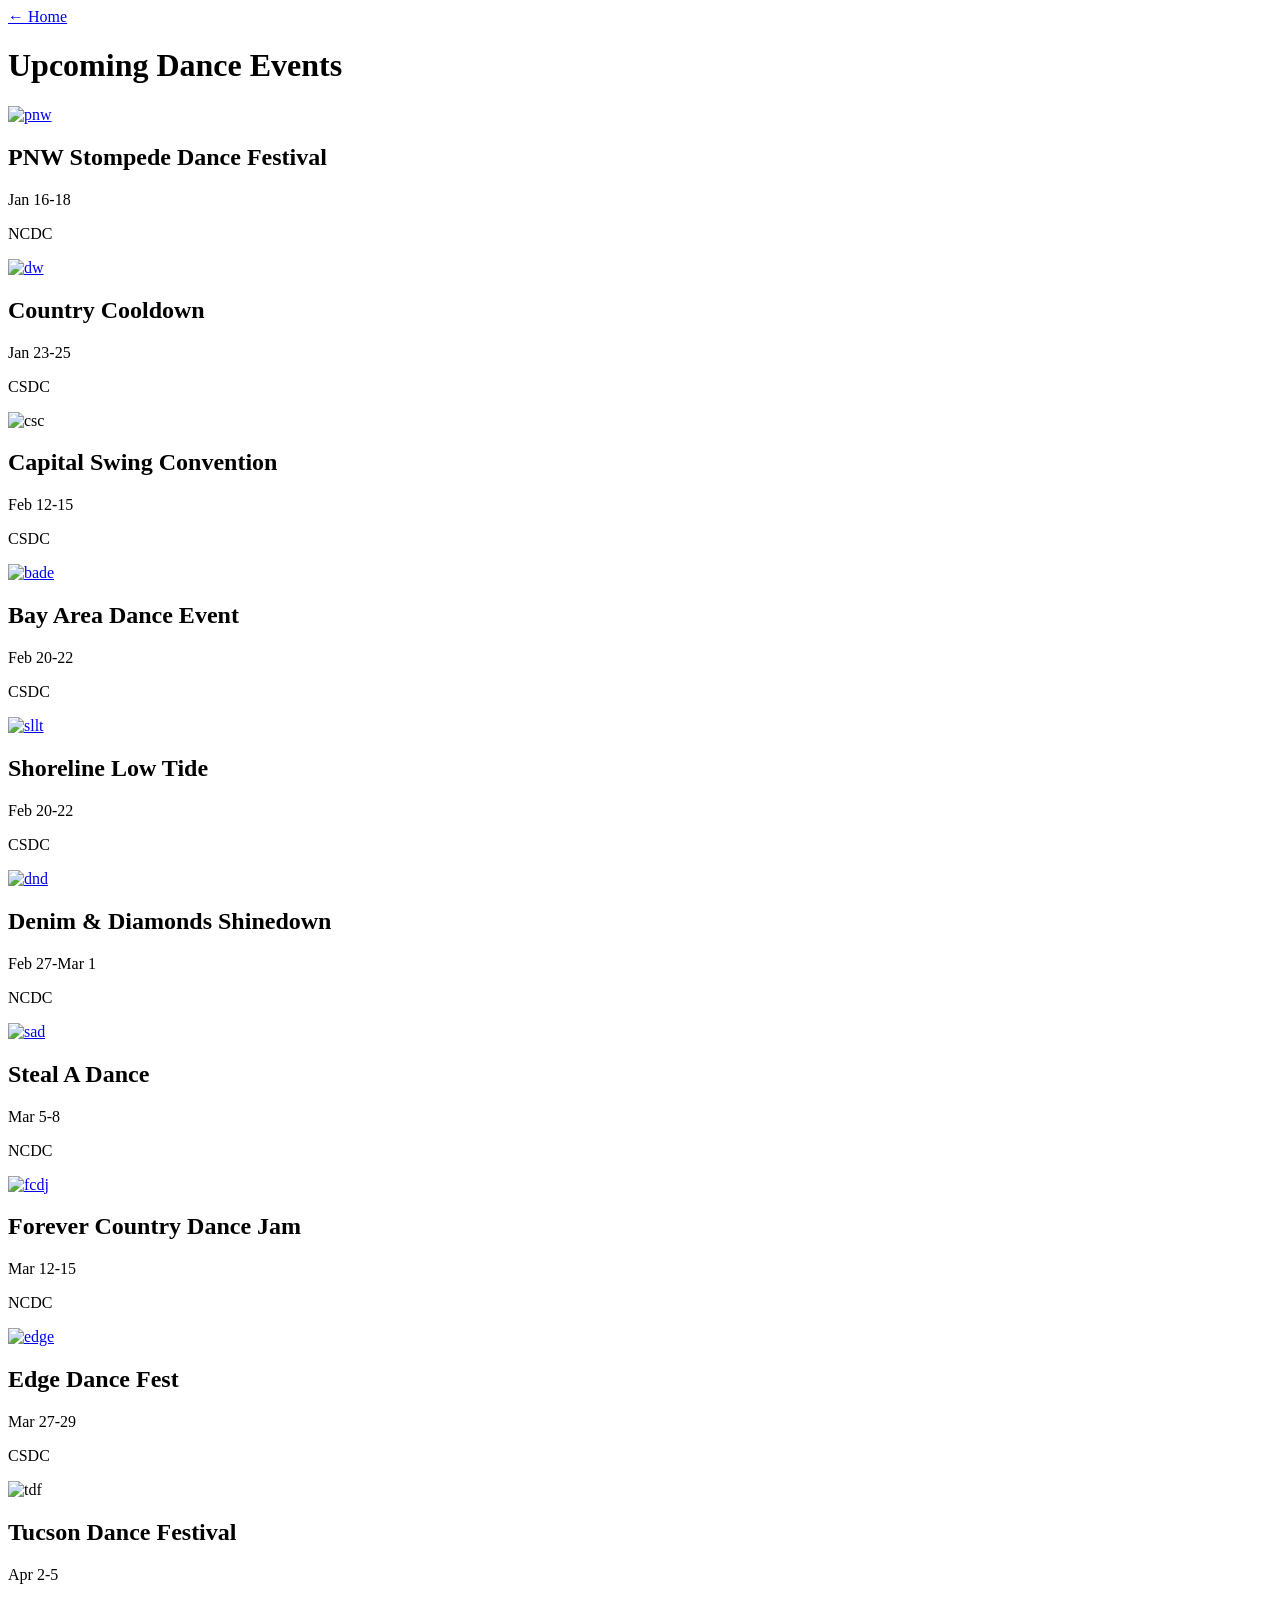
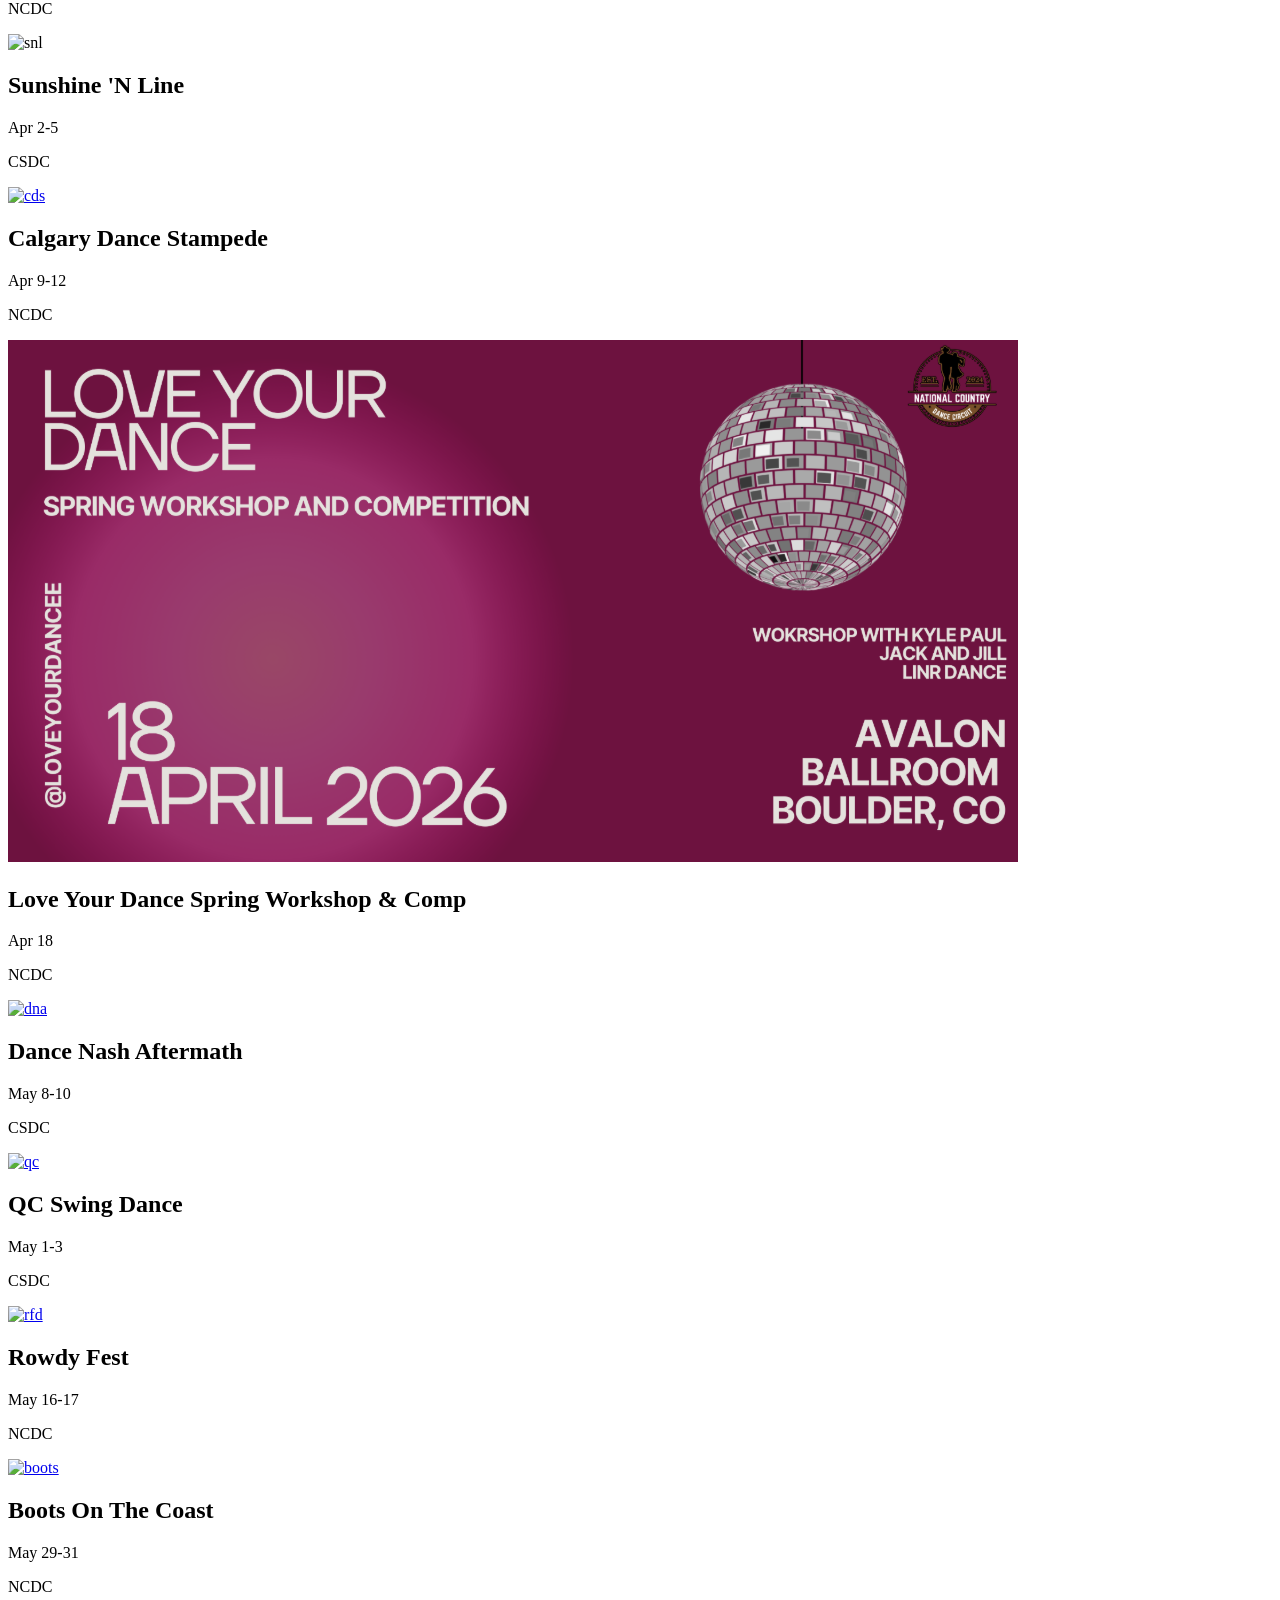
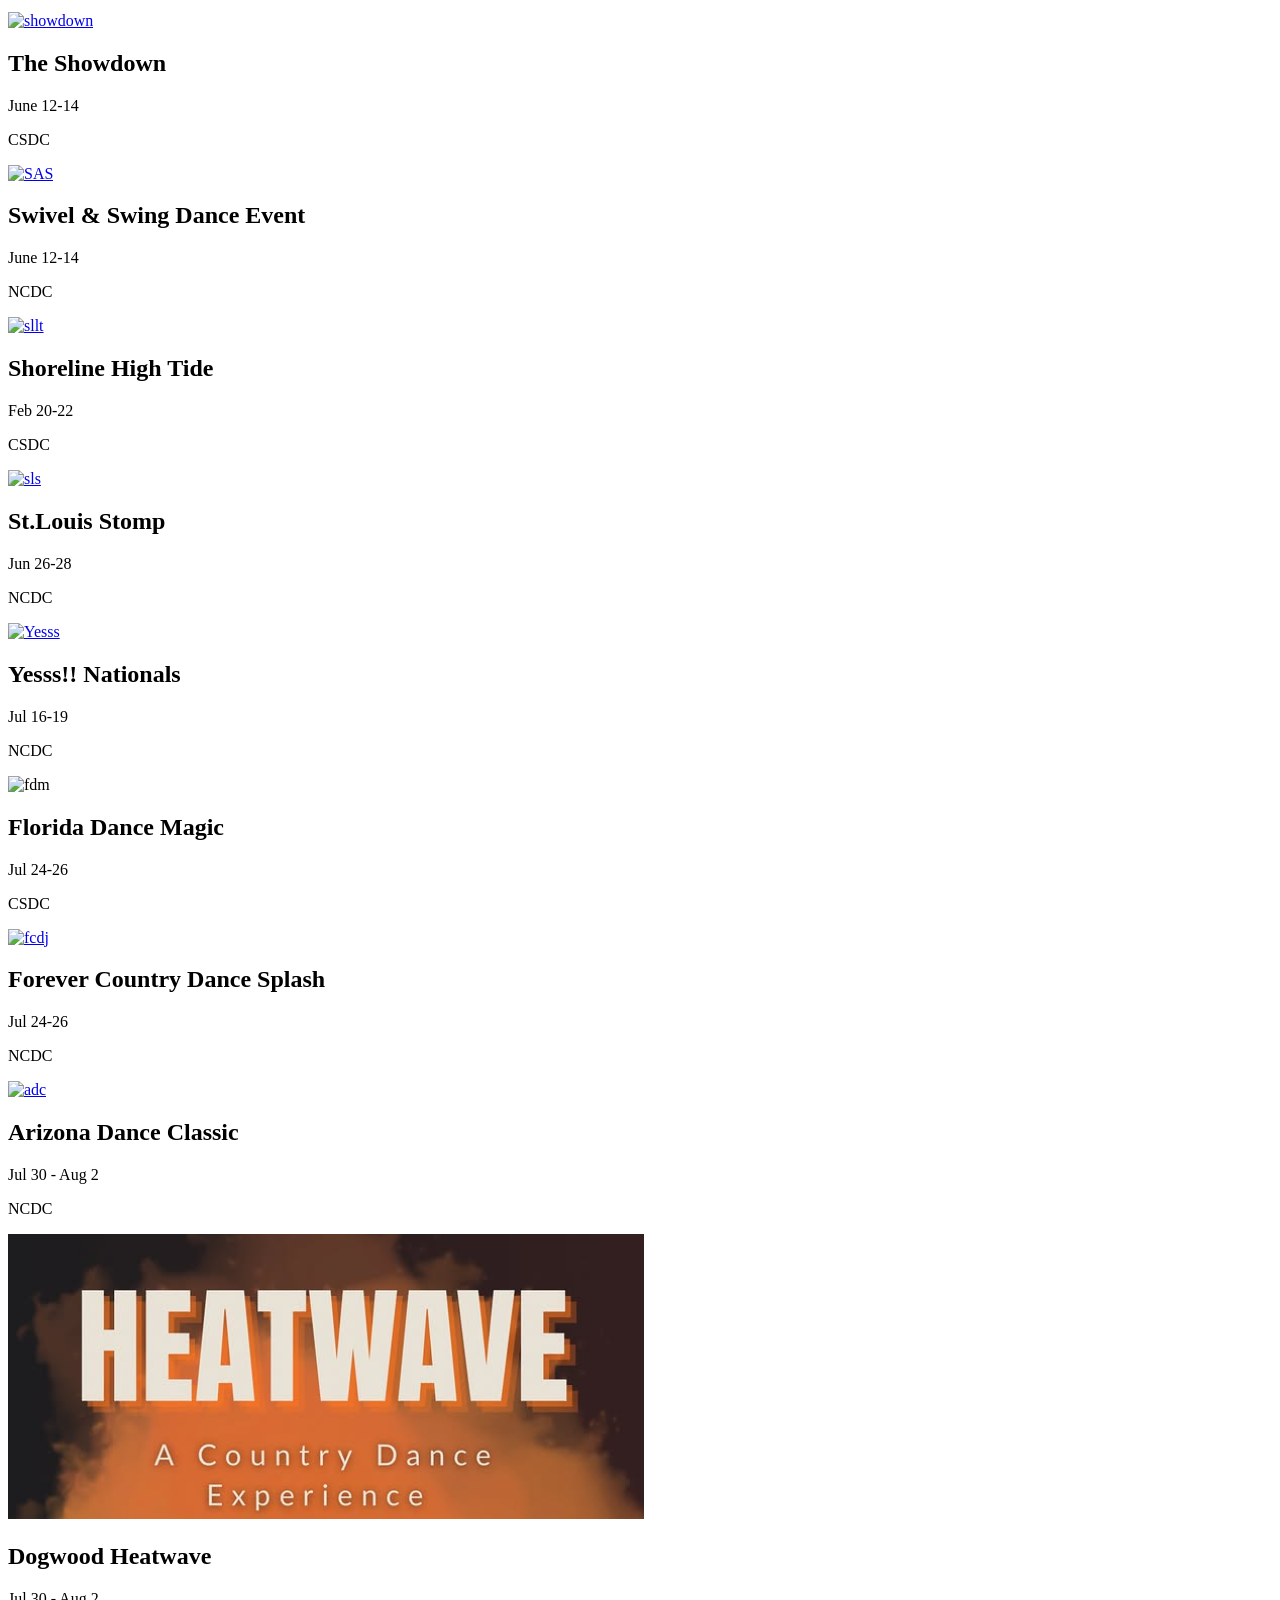
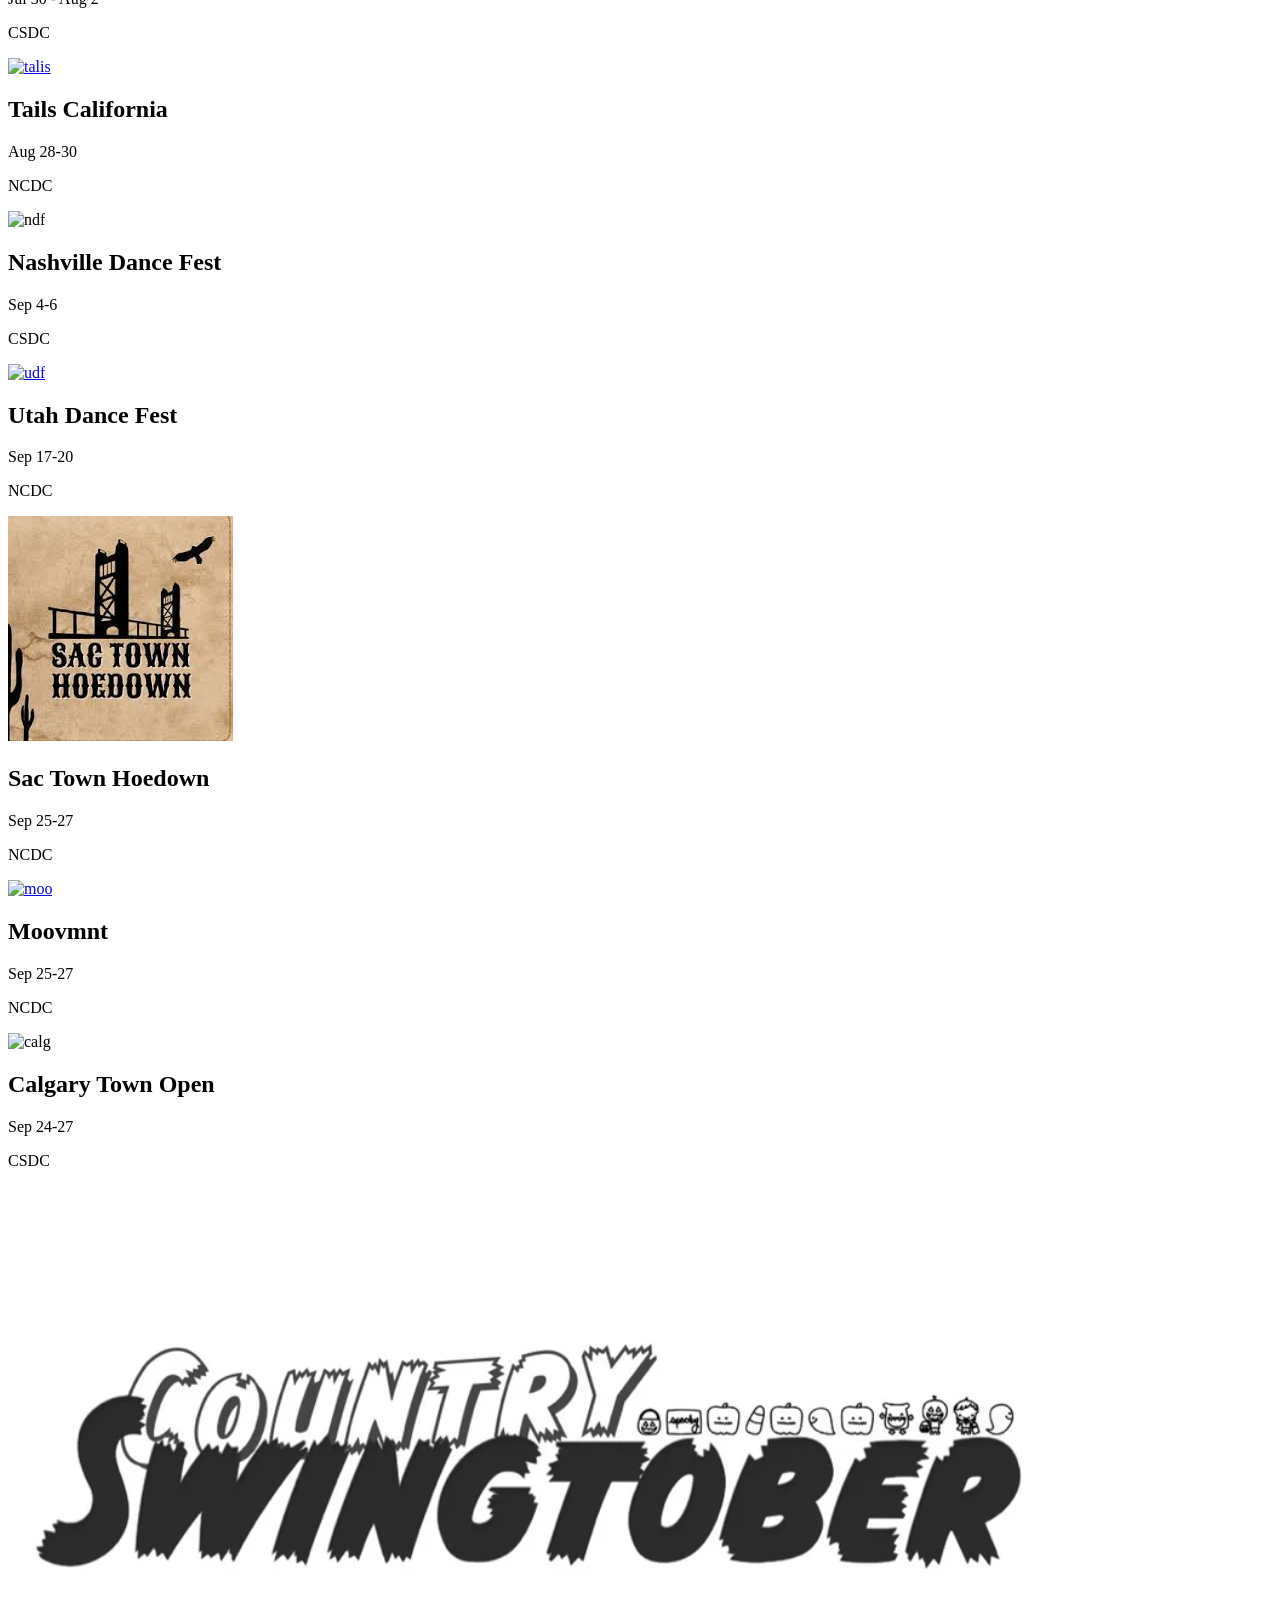
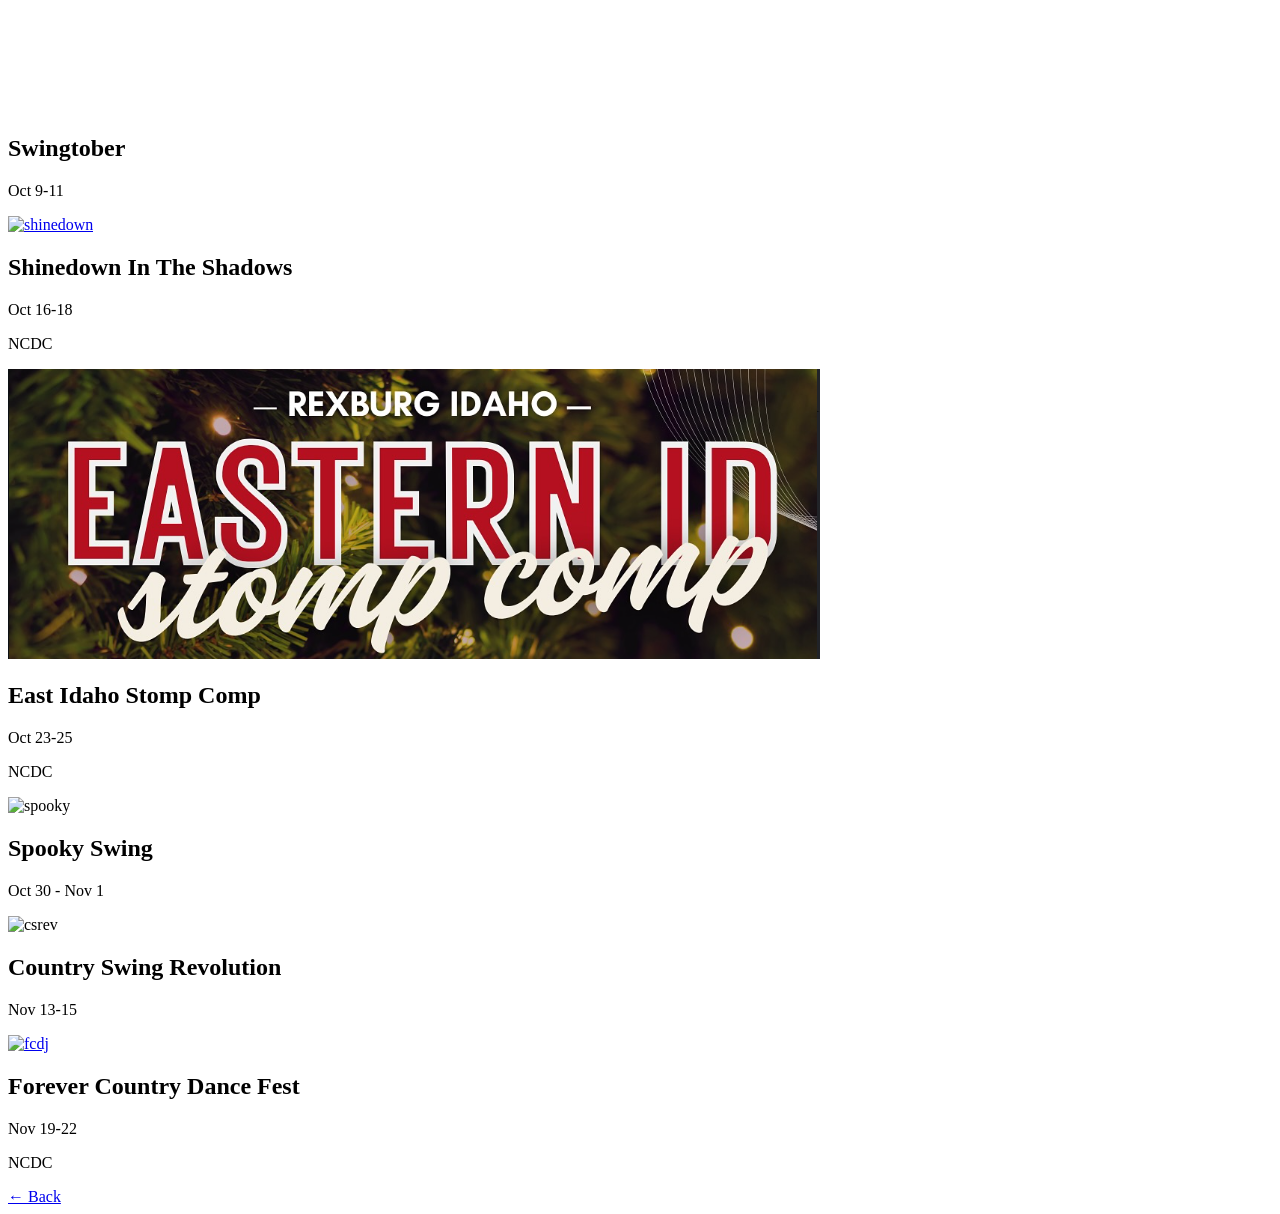
==== dance-cal.html @ 20366330 "added events" ====
<!DOCTYPE html>
<html lang="en">
<head>
  <meta charset="UTF-8" />
  <meta name="viewport" content="width=device-width, initial-scale=1.0"/>
  <title>Fun Events</title>
  <link rel="manifest" href="/dance-app/manifest.json">
  <meta name="theme-color" content="#4f46e5"/>
  <link rel="stylesheet" href="style.css">
</head>
<a href="index.html" id="backBtn">← Home</a>
<body>
  <h1>Upcoming Dance Events</h1>

  <div class="event-card">
    <a href="https://www.danceplace.com/index/no/14657/PNW+Stompede+Dance+Festival+-2026-Tigard_+OR-United+States-Country+Dance+event">
      <img src="images/pnw.webp" alt="pnw">
    </a>
    <h2>PNW Stompede Dance Festival
    </h2>
    <p>Jan 16-18</p>
    <p>NCDC</p>
  </div>

  <!-- Add more event cards here -->
   <div class="event-card">
    <a href="https://www.danceplace.com/index/no/16175/Country+Cool+Down+-2026-Norfolk_+VA-United+States-Country+Dance+event">
      <img src="images/dogwood.png" alt="dw">
    </a>
    <h2>Country Cooldown
    </h2>
    <p>Jan 23-25</p>
    <p>CSDC</p>
  </div>

  <div class="event-card">
    <img src="images/csc.jpg" alt="csc">
    <h2>Capital Swing Convention
    </h2>
    <p>Feb 12-15</p>
    <p>CSDC</p>
  </div>

  <div class="event-card">
    <a href="https://www.danceplace.com/index/no/15978/The+Bay+Area+Dance+Event-2026-Dublin_+CA-United+States-Country+Dance+event">
      <img src="images/bade.png" alt="bade">
    </a>
    <h2>Bay Area Dance Event
    </h2>
    <p>Feb 20-22</p>
    <p>CSDC</p>
  </div>

  <div class="event-card">
    <a href="https://www.danceplace.com/index/no/14471/ShoreLINE+_+Country+Swing+LOW+TIDE-February+2026-Sanford_+FL-United+States-Country+Dance+event">
      <img src="images/sllt.png" alt="sllt">
    </a>
    <h2>Shoreline Low Tide
    </h2>
    <p>Feb 20-22</p>
    <p>CSDC</p>
  </div>

  <div class="event-card">
    <a href="https://www.danceplace.com/index/no/15177/Misschif_s+Denim+_+Diamonds+Shinedown-2026-Knoxville_+TN-United+States-Country+Dance+event">
      <img src="images/dnd.jpg" alt="dnd">
    </a>
    <h2>Denim & Diamonds Shinedown
    </h2>
    <p>Feb 27-Mar 1</p>
    <p>NCDC</p>
  </div>

  <div class="event-card">
    <a href="https://www.danceplace.com/index/no/15844/Steal+A+Dance+Convention-2026-Tucson_+AZ-United+States-Country+Dance+event">
      <img src="images/sad.png" alt="sad">
    </a>
    <h2>Steal A Dance
    </h2>
    <p>Mar 5-8</p>
    <p>NCDC</p>
  </div>

   <div class="event-card">
    <a href="https://www.danceplace.com/index/no/16131/Forever+Country+Dance+Jam-2026-Dallas_+Tx-United+States-Country+Dance+event">
     <img src="images/fcdj.png" alt="fcdj">
    </a>
    <h2>Forever Country Dance Jam
    </h2>
    <p>Mar 12-15</p>
    <p>NCDC</p>
  </div>

  <div class="event-card">
    <a href="https://www.danceplace.com/index/no/15022/The+Edge+Dance+Event-2026-Temecula_+CA-United+States-Country+Dance+event">
     <img src="images/edge.png" alt="edge">
    </a>
    <h2>Edge Dance Fest
    </h2>
    <p>Mar 27-29</p>
    <p>CSDC</p>
  </div>

   <div class="event-card">
    <img src="images/tdf.png" alt="tdf">
    <h2>Tucson Dance Festival
    </h2>
    <p>Apr 2-5</p>
    <p>NCDC</p>
  </div>

  <div class="event-card">
    <img src="images/snl.png" alt="snl">
    <h2>Sunshine 'N Line
    </h2>
    <p>Apr 2-5</p>
    <p>CSDC</p>

  <div class="event-card">
    <a href="https://www.countrydancedirector.com/CalgaryDanceStampede/SignIn.aspx">
     <img src="images/cds.png" alt="cds">
    </a>
    <h2>Calgary Dance Stampede
    </h2>
    <p>Apr 9-12</p>
    <p>NCDC</p>
  </div>

  <div class="event-card">
    <a href="https://www.danceplace.com/index/no/16569/Love+Your+Dance+Spring+Workshop+_+Competition-2026-Boulder_+CO-United+States-Country+Swing+Dance+event">
     <img src="images/LYD.png" alt="LYD">
    </a>
    <h2>Love Your Dance Spring Workshop & Comp
    </h2>
    <p>Apr 18</p>
    <p>NCDC</p>
  </div>

  <div class="event-card">
    <a href="https://www.danceplace.com/index/no/16408/DNA-2026-Nashville_+TN-United+States-Country+Swing+Dance+event">
     <img src="images/dna.png" alt="dna">
    </a>
    <h2>Dance Nash Aftermath
    </h2>
    <p>May 8-10</p>
    <p>CSDC</p>
  </div>

  <div class="event-card">
    <a href="https://www.danceplace.com/index/no/16374/QC+Swing+_+Country+May+Day-2026-Charlotte_+NC-United+States-Country+Swing+Dance+event">
     <img src="images/qc.png" alt="qc">
    </a>
    <h2>QC Swing Dance
    </h2>
    <p>May 1-3</p>
    <p>CSDC</p>
  </div>

  <div class="event-card">
    <a href="https://www.danceplace.com/index/no/14814/Zoo+Crew+Dance+Rowdy+Fest-2026-Flagstaff_+AZ-United+States-Country+Swing+Dance+event">
      <img src="images/RFD.png" alt="rfd">
    </a>
    <h2>Rowdy Fest
    </h2>
    <p>May 16-17</p>
    <p>NCDC</p>
  </div>

  <div class="event-card">
    <a href="https://www.danceplace.com/index/no/16422/Boots+On+The+Coast-2026-Long+Beach_+CA-United+States-Country+Swing+Dance+event">
      <img src="images/boots.png" alt="boots">
    </a>
    <h2>Boots On The Coast
    </h2>
    <p>May 29-31</p>
    <p>NCDC</p>
  </div>

  <div class="event-card">
    <a href="https://www.danceplace.com/index/no/16423/The+Showdown+-2026-Raleigh_+NC-United+States-Country+Swing+Dance+event">
      <img src="images/showdown.png" alt="showdown">
    </a>
    <h2>The Showdown
    </h2>
    <p>June 12-14</p>
    <p>CSDC</p>
  </div>

  <div class="event-card">
    <a href="https://www.danceplace.com/index/no/15680/Swivel+and+Swing-2026-Loveland_+CO-United+States-Country+Dance+event">
      <img src="images/SAS.png" alt="SAS">
    </a>
    <h2>Swivel & Swing Dance Event
    </h2>
    <p>June 12-14</p>
    <p>NCDC</p>
  </div>

  <div class="event-card">
    <a href="https://www.danceplace.com/index/no/15429/ShoreLINE+_+Country+Swing+High+Tide-2026-Sanford_+FL-United+States-Country+Dance+event">
      <img src="images/sllt.png" alt="sllt">
    </a>
    <h2>Shoreline High Tide
    </h2>
    <p>Feb 20-22</p>
    <p>CSDC</p>
  </div>

  <div class="event-card">
    <a href="https://www.danceplace.com/index/no/16157/St_+Louis+Stomp-2026-St+Louis_+MO-United+States-Country+Dance+event">
      <img src="images/sls.png" alt="sls">
    </a>
    <h2>St.Louis Stomp
    </h2>
    <p>Jun 26-28</p>
    <p>NCDC</p>
  </div>

  <div class="event-card">
    <a href="https://www.danceplace.com/index/no/15609/YESSS__+Dance+Convention+_+National+Competition-2026-Scottsdale_+AZ-United+States-Country+Swing+Dance+event">
      <img src="images/Yesss.png" alt="Yesss">
    </a>
    <h2>Yesss!! Nationals
    </h2>
    <p>Jul 16-19</p>
    <p>NCDC</p>
  </div>

   <div class="event-card">
    <img src="images/fdm.png" alt="fdm">
    <h2>Florida Dance Magic
    </h2>
    <p>Jul 24-26</p>
    <p>CSDC</p>
  </div>

  <div class="event-card">
    <a href="https://www.danceplace.com/index/no/16727/Forever+Country+Dance+Splash-2026-Irving_+TX-United+States-Country+Dance+event">
      <img src="images/fcdj.png" alt="fcdj">
    </a>
    <h2>Forever Country Dance Splash
    </h2>
    <p>Jul 24-26</p>
    <p>NCDC</p>
  </div>

  <div class="event-card">
     <a href="https://arizonadanceclassic.com/registration">
      <img src="images/adc.png" alt="adc">
    </a>
    <h2>Arizona Dance Classic
    </h2>
    <p>Jul 30 - Aug 2</p>
    <p>NCDC</p>
  </div>

  <div class="event-card">
    <img src="images/heatwave.png" alt="heatwave">
    <h2>Dogwood Heatwave
    </h2>
    <p>Jul 30 - Aug 2</p>
    <p>CSDC</p>
  </div>

  <div class="event-card">
     <a href="https://www.danceplace.com/index/no/15066/Tails+California-2026-San+Francisco_+CA-United+States-Country+Swing+Dance+event">
      <img src="images/talis.png" alt="talis">
    </a>
    <h2> Tails California
    </h2>
    <p>Aug 28-30</p>
    <p>NCDC</p>
  </div>

  <div class="event-card">
    <img src="images/ndf.png" alt="ndf">
    <h2>Nashville Dance Fest
    </h2>
    <p>Sep 4-6
    </p>
    <p>CSDC</p>
  </div>

  <div class="event-card">
    <a href="https://www.danceplace.com/index/no/15853/Utah+Dance+Fest-2026-Orem_+UT-United+States-Country+Dance+event">
      <img src="images/udf.png" alt="udf">
    </a>
    <h2>Utah Dance Fest
    </h2>
    <p>Sep 17-20</p>
    <p>NCDC</p>
  </div>

  <div class="event-card">
    <a href="https://www.danceplace.com/index/no/15915/Sac+Town+Hoedown+and+Fall+Festival-2026-Sacramento_+CA-United+States-Country+Dance+event">
      <img src="images/sth.jpg" alt="sth">
    </a>
    <h2>Sac Town Hoedown
    </h2>
    <p>Sep 25-27</p>
    <p>NCDC</p>
  </div>

  <div class="event-card">
    <a href="https://www.danceplace.com/index/no/15884/MOOVMNT-2026-Wake+Forest_+NC-United+States-Country+Dance+event">
      <img src="images/moo.png" alt="moo">
    </a>
    <h2>Moovmnt
    </h2>
    <p>Sep 25-27</p>
    <p>NCDC</p>
  </div>

  <div class="event-card">
    <img src="images/calg.png" alt="calg">
    <h2>Calgary Town Open
    </h2>
    <p>Sep 24-27
    </p>
    <p>CSDC</p>
  </div>

  <div class="event-card">
    <img src="images/swingtober.png" alt="swingtober">
    <h2>Swingtober
    </h2>
    <p>Oct 9-11
    </p>
    <p></p>
  </div>

  <div class="event-card">
    <a href="https://www.danceplace.com/index/no/16267/Shinedown+In+The+Shadows-2026-Jacksonville_+NC-United+States-Country+Dance+event">
      <img src="images/shinedown.png" alt="shinedown">
    </a>
    <h2>Shinedown In The Shadows
    </h2>
    <p>Oct 16-18</p>
    <p>NCDC</p>
  </div>

  <div class="event-card">
    <a href="https://www.danceplace.com/index/no/16057/Stomp+Comp-2026-Rexburg_+ID-United+States-Country+Dance+event">
      <img src="images/stompcomp.png" alt="stompcomp">
    </a>
    <h2>East Idaho Stomp Comp
    </h2>
    <p>Oct 23-25</p>
    <p>NCDC</p>
  </div>

  <div class="event-card">
    <img src="images/spooky.png" alt="spooky">
    <h2>Spooky Swing
    </h2>
    <p>Oct 30 - Nov 1
    </p>
    <p></p>
  </div>

  <div class="event-card">
    <img src="images/csrev.png" alt="csrev">
    <h2>Country Swing Revolution
    </h2>
    <p>Nov 13-15
    </p>
    <p></p>
  </div>

  <div class="event-card">
    <a href="https://www.danceplace.com/index/no/16710/Forever+Country+Dance+Fest-2026-Dallas_+Tx-United+States-Country+Dance+event">
      <img src="images/fcdj.png" alt="fcdj">
    </a>
    <h2>Forever Country Dance Fest
    </h2>
    <p>Nov 19-22</p>
    <p>NCDC</p>
  </div>
   
  <a href="index.html" class="back">← Back</a>

  <script src="app.js"></script>
</body>
</html>
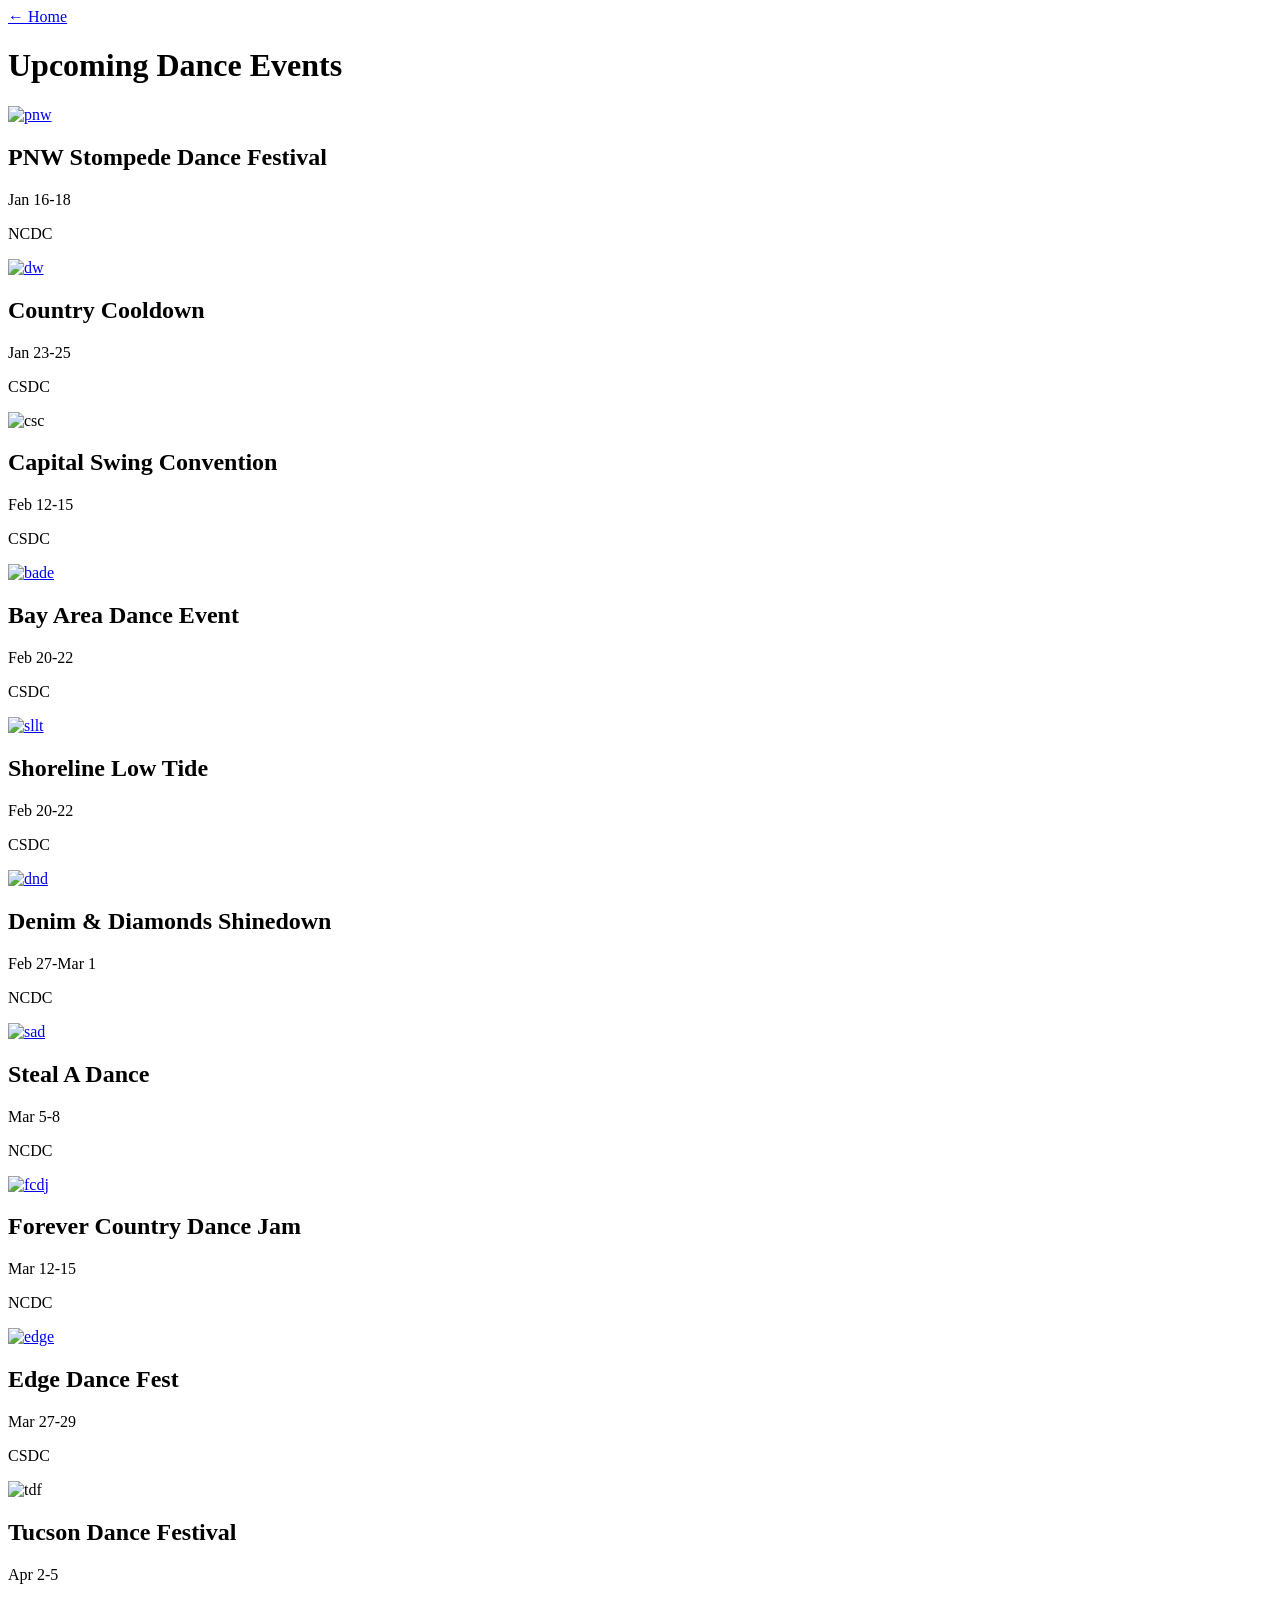
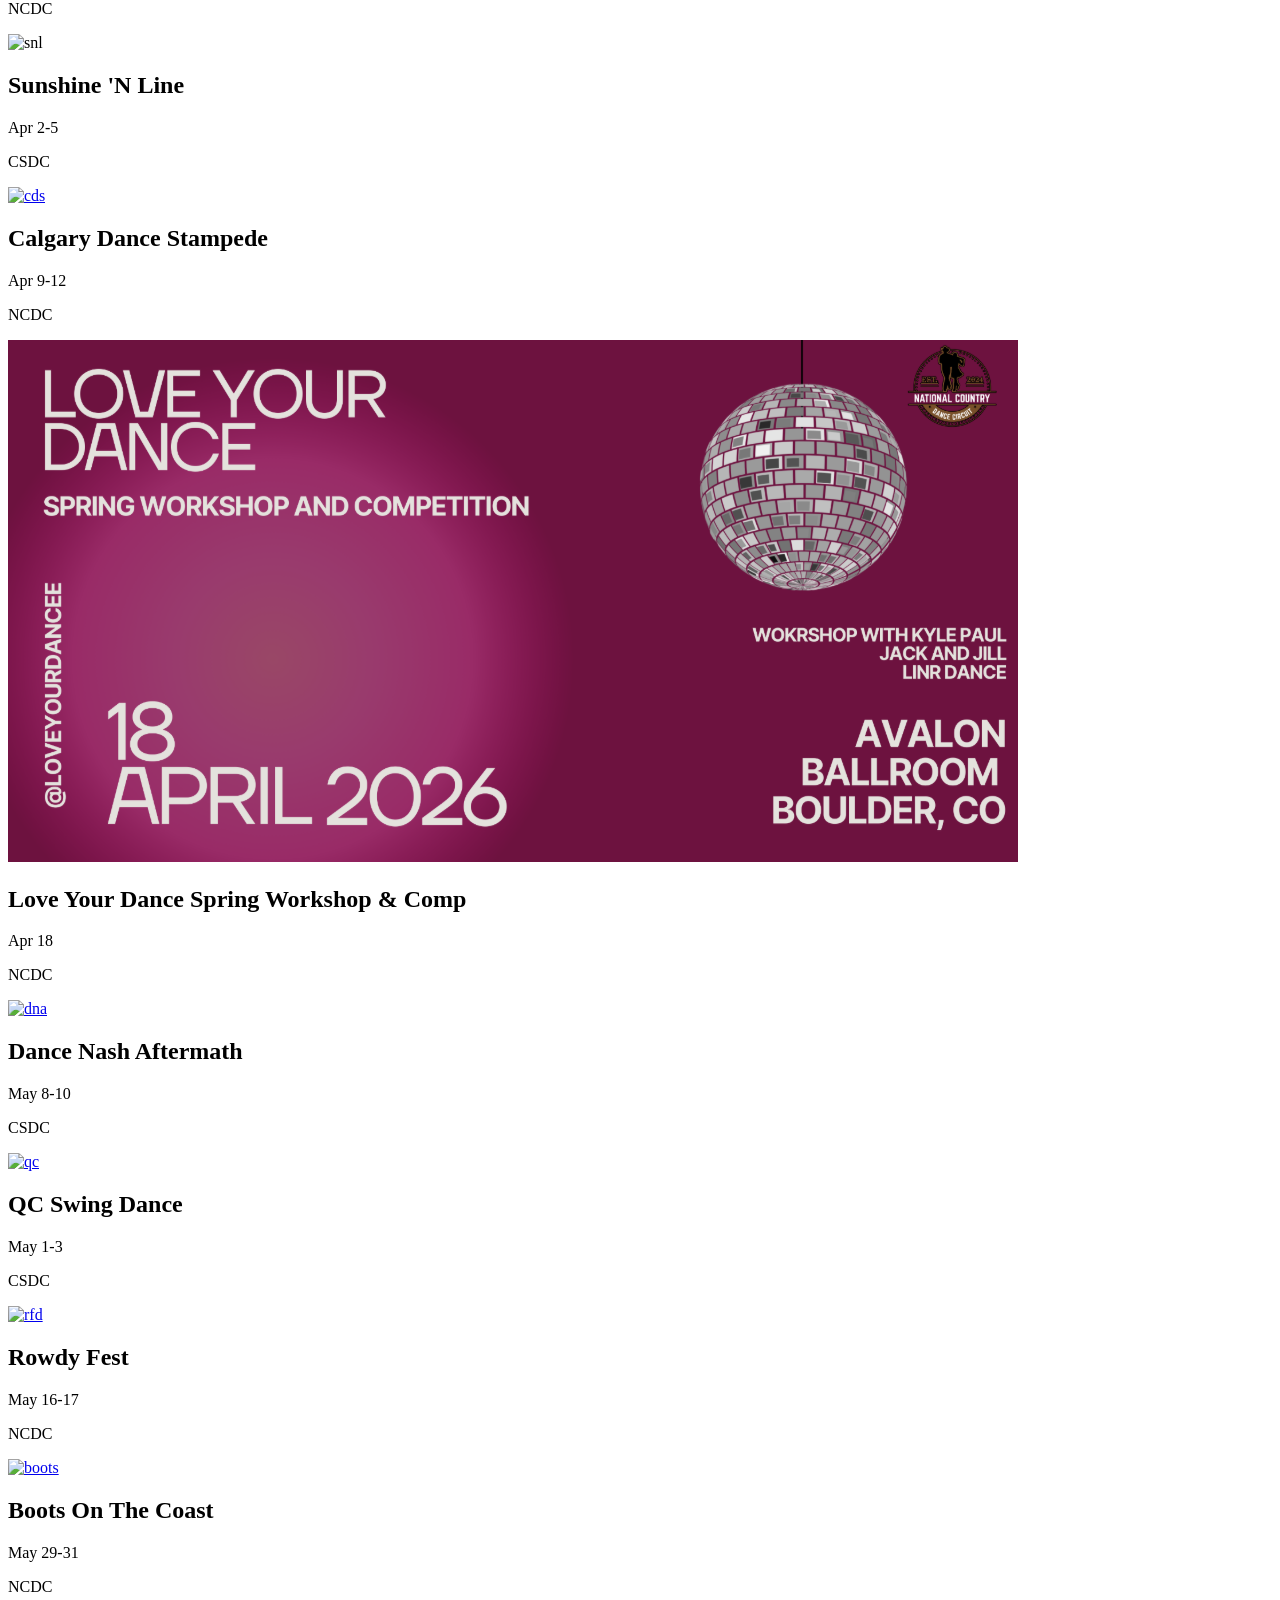
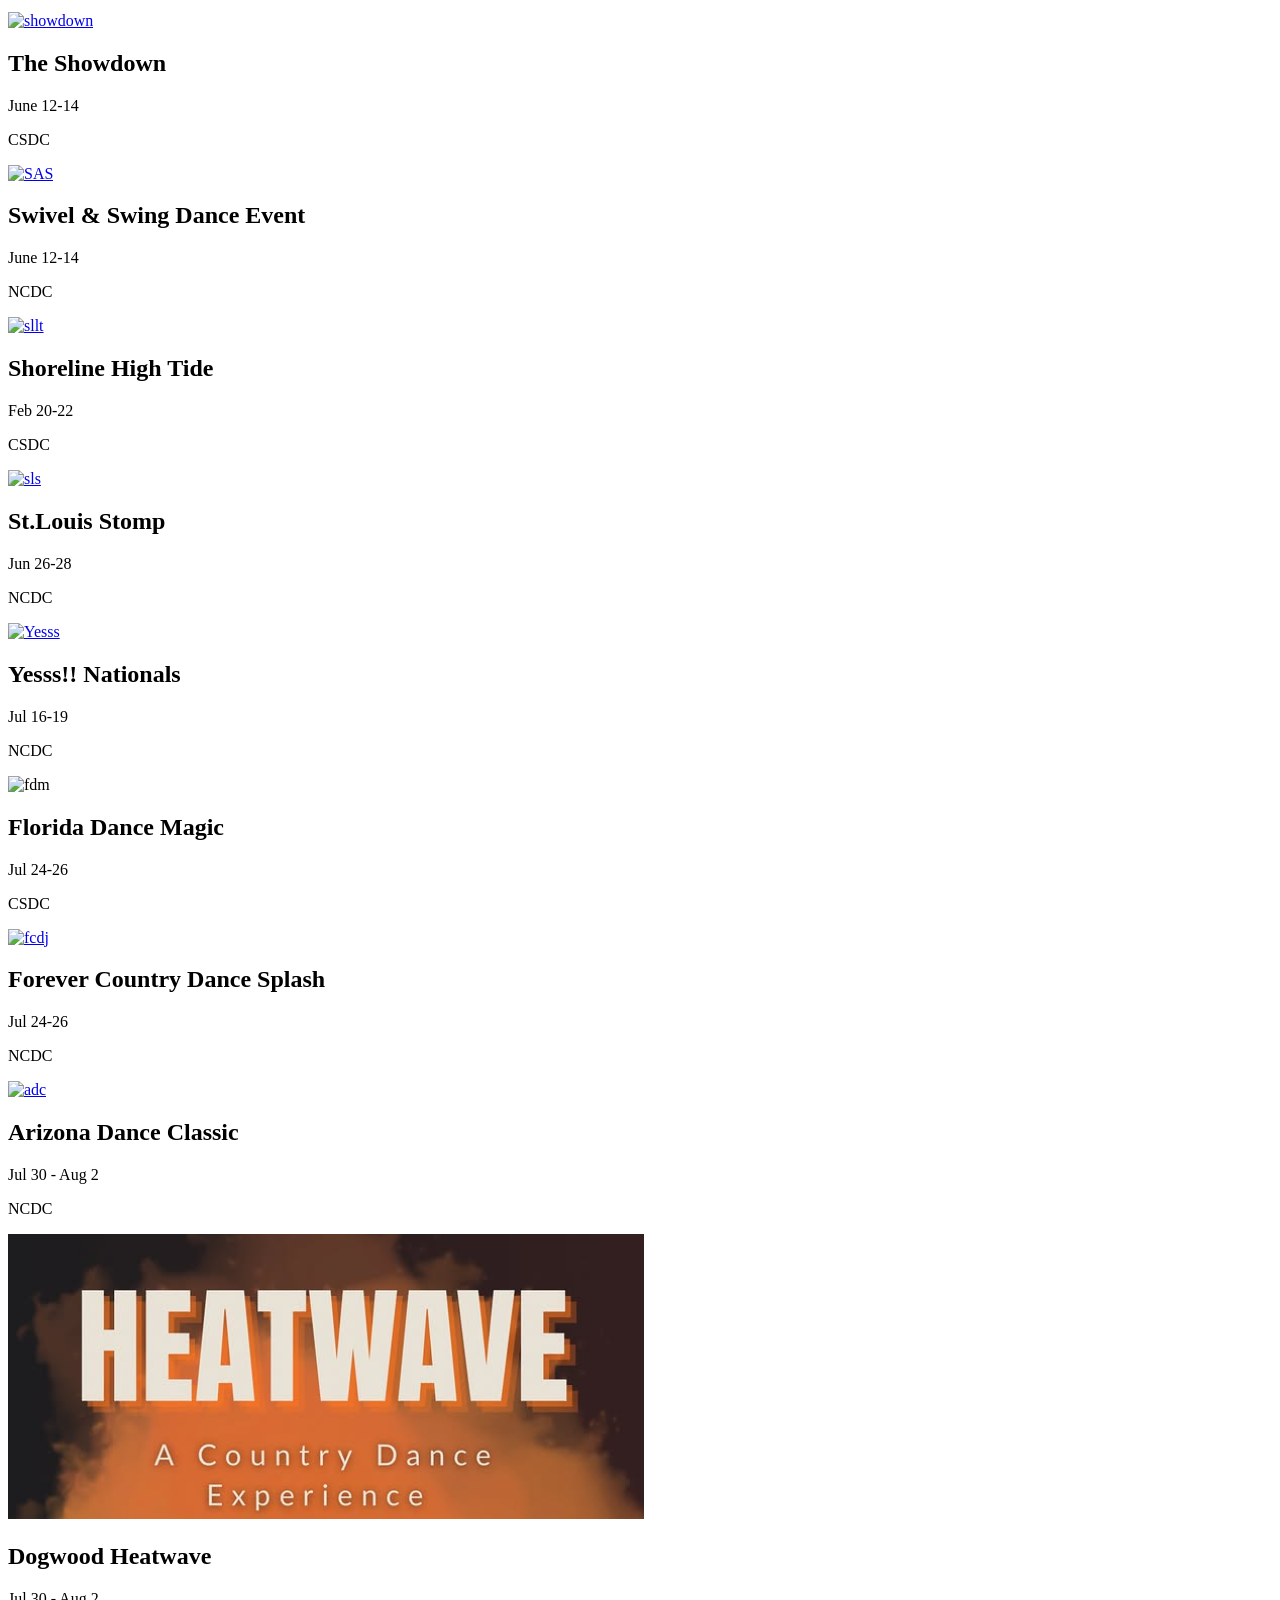
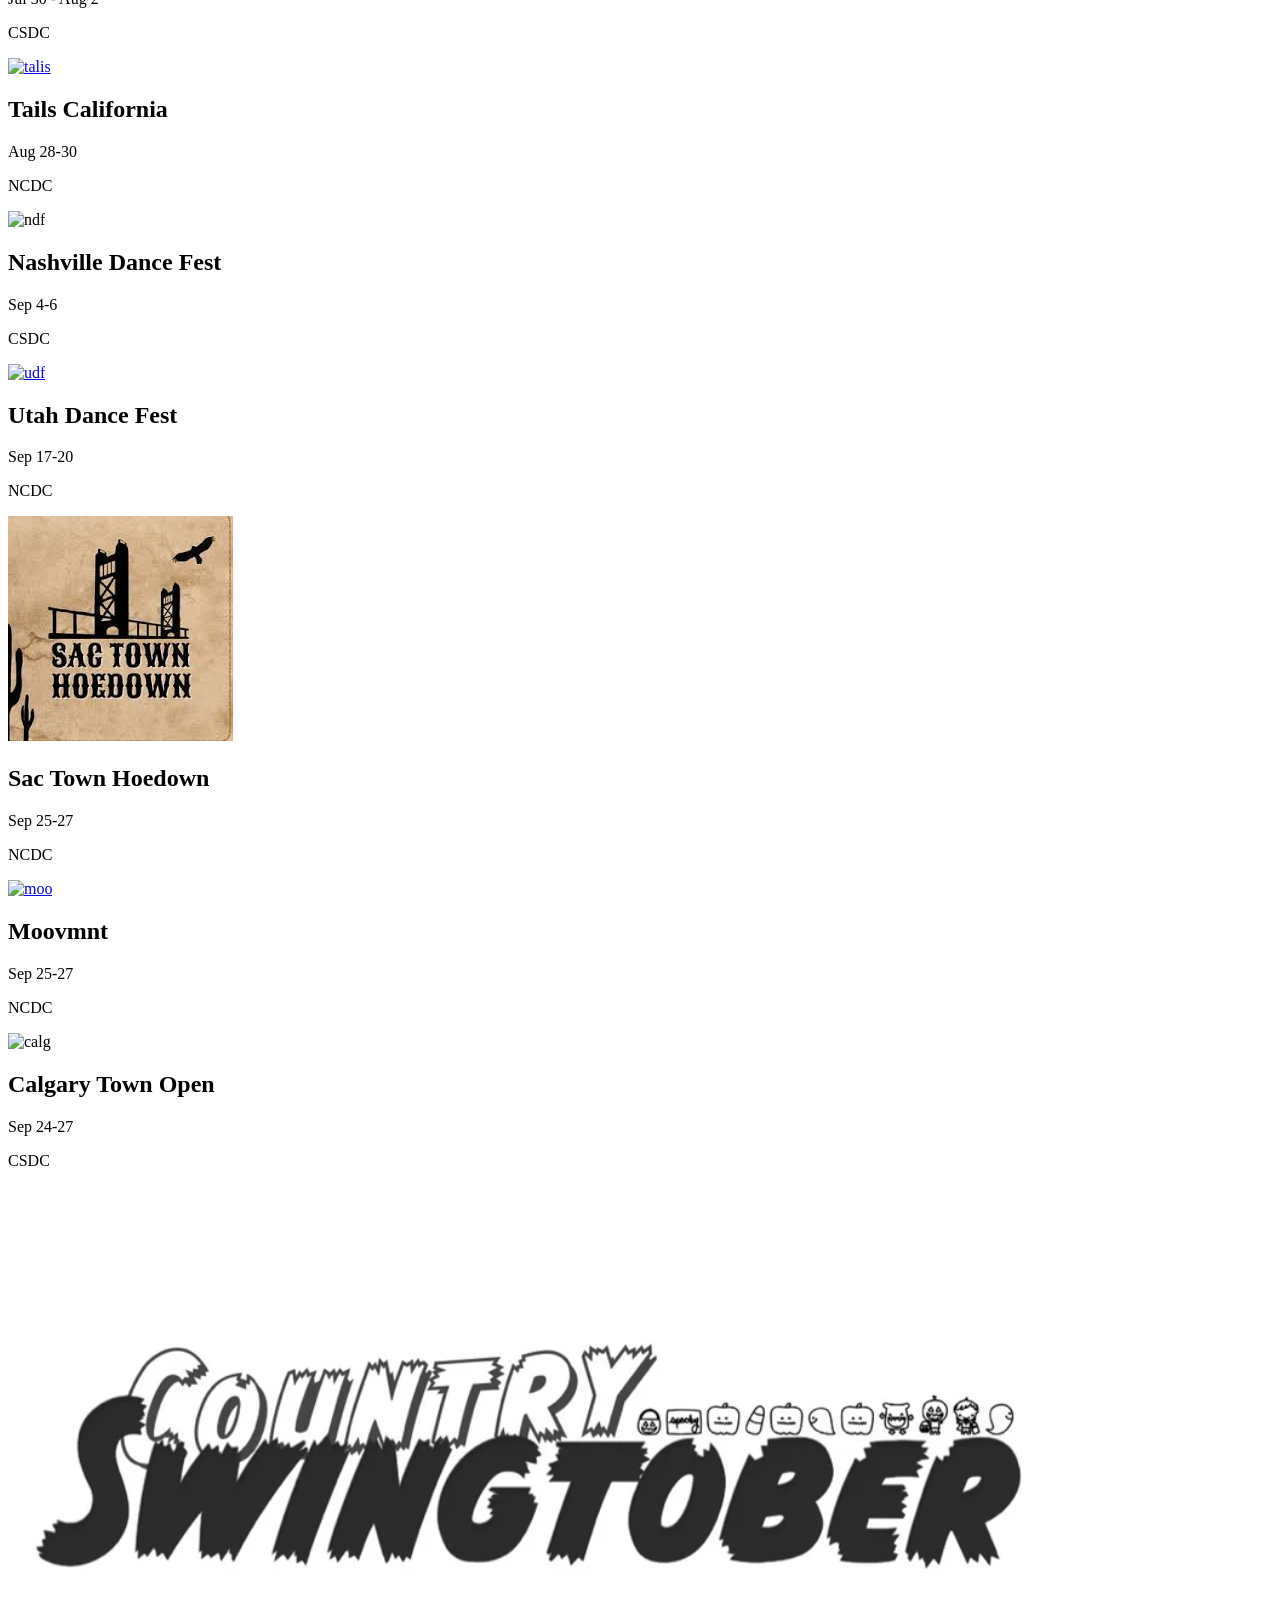
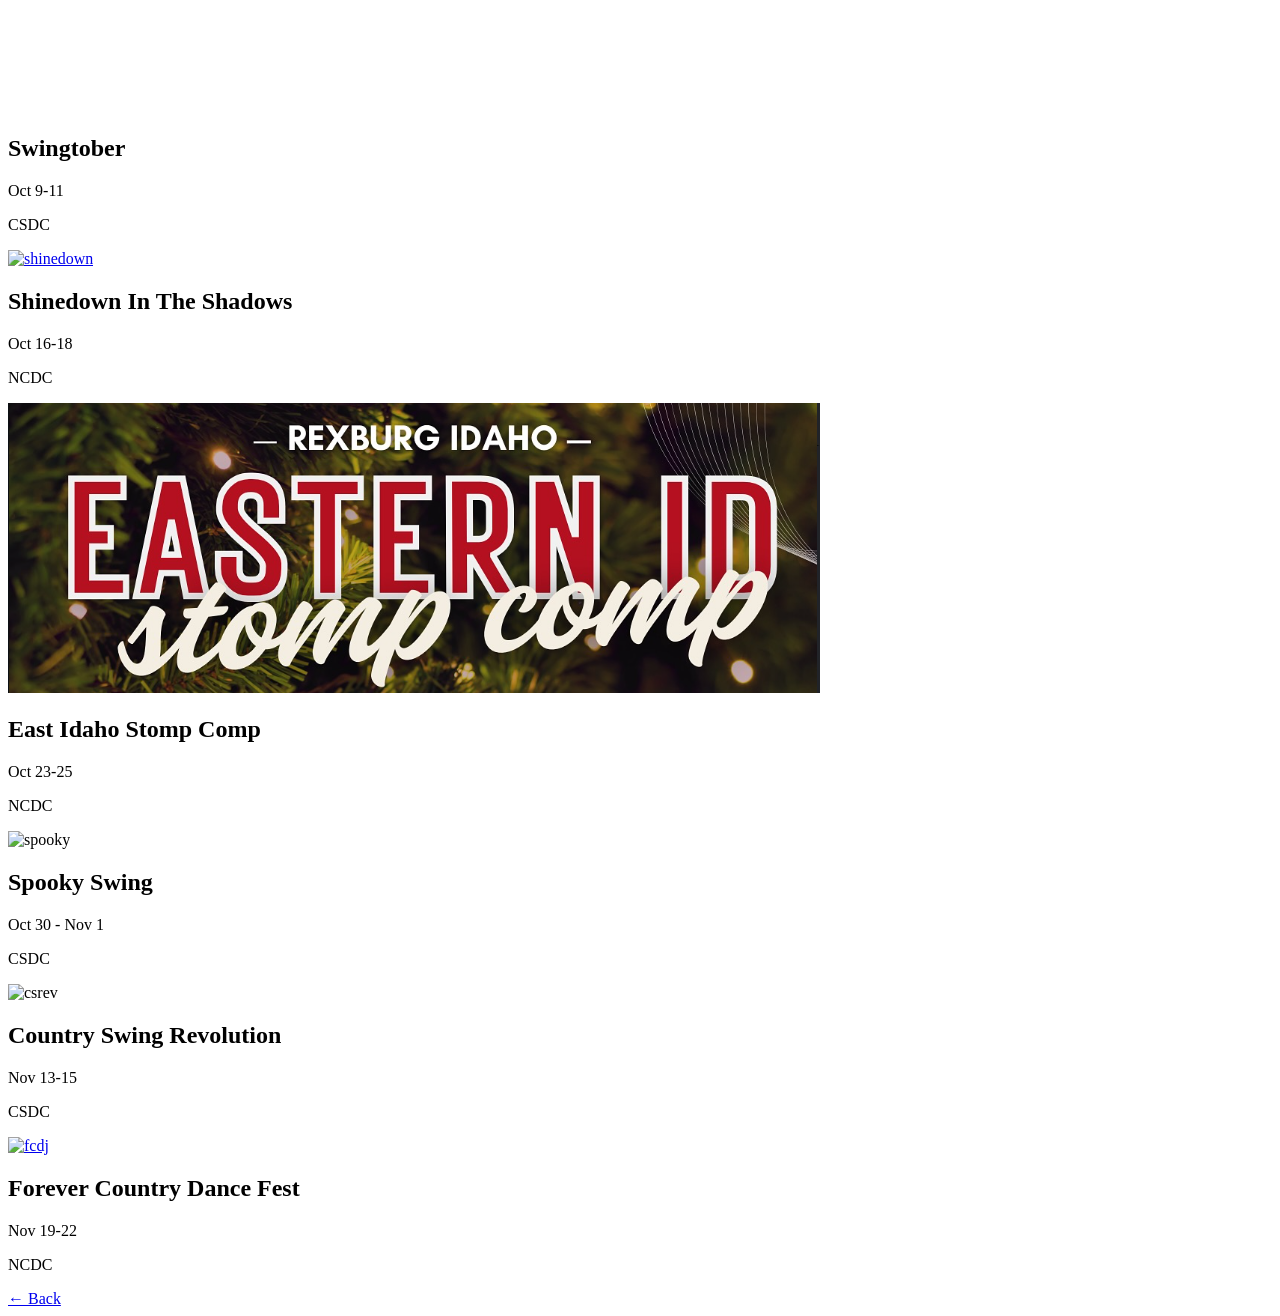
==== commit 2df9fd06: "added point systems" ====
--- a/dance-cal.html
+++ b/dance-cal.html
@@ -315,8 +315,7 @@
     <img src="images/calg.png" alt="calg">
     <h2>Calgary Town Open
     </h2>
-    <p>Sep 24-27
-    </p>
+    <p>Sep 24-27</p>
     <p>CSDC</p>
   </div>
 
@@ -326,7 +325,7 @@
     </h2>
     <p>Oct 9-11
     </p>
-    <p></p>
+    <p>CSDC</p>
   </div>
 
   <div class="event-card">
@@ -353,18 +352,16 @@
     <img src="images/spooky.png" alt="spooky">
     <h2>Spooky Swing
     </h2>
-    <p>Oct 30 - Nov 1
-    </p>
-    <p></p>
+    <p>Oct 30 - Nov 1</p>
+    <p>CSDC</p>
   </div>
 
   <div class="event-card">
     <img src="images/csrev.png" alt="csrev">
     <h2>Country Swing Revolution
     </h2>
-    <p>Nov 13-15
-    </p>
-    <p></p>
+    <p>Nov 13-15</p>
+    <p>CSDC</p>
   </div>
 
   <div class="event-card">
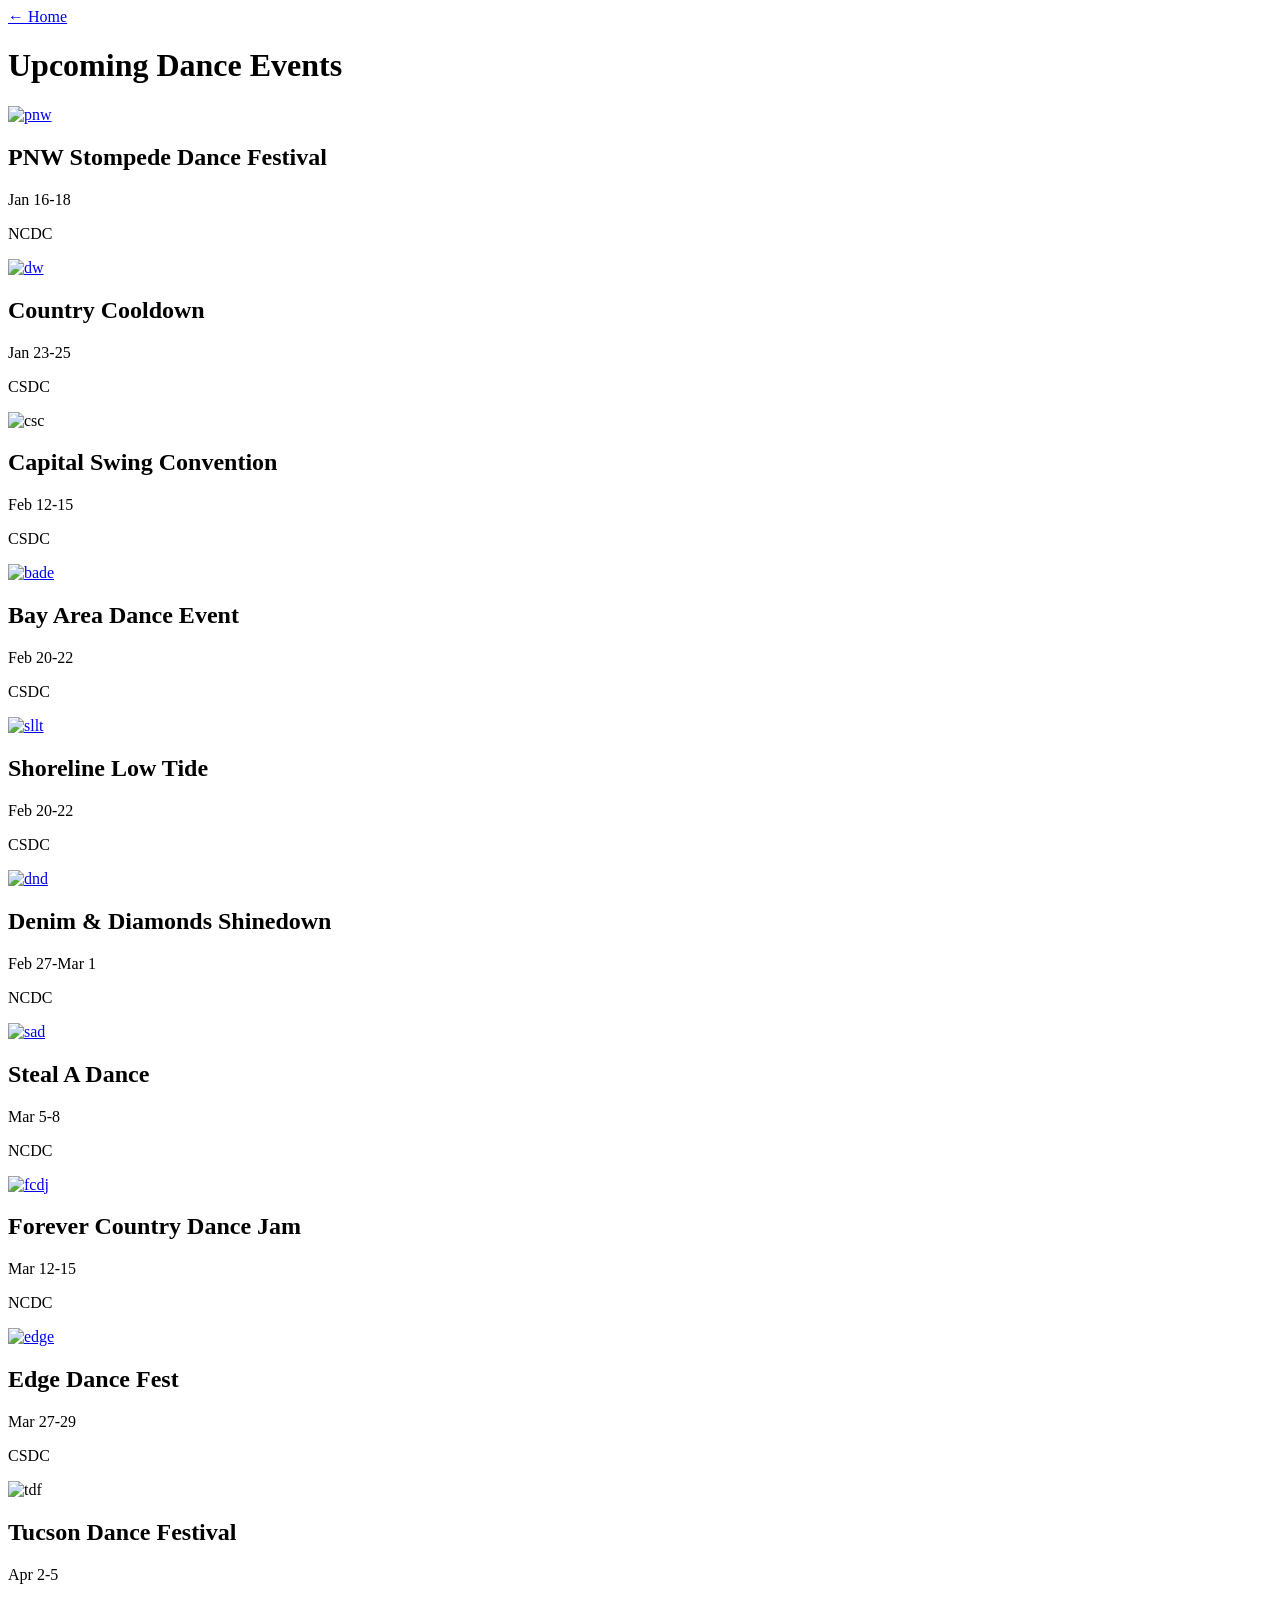
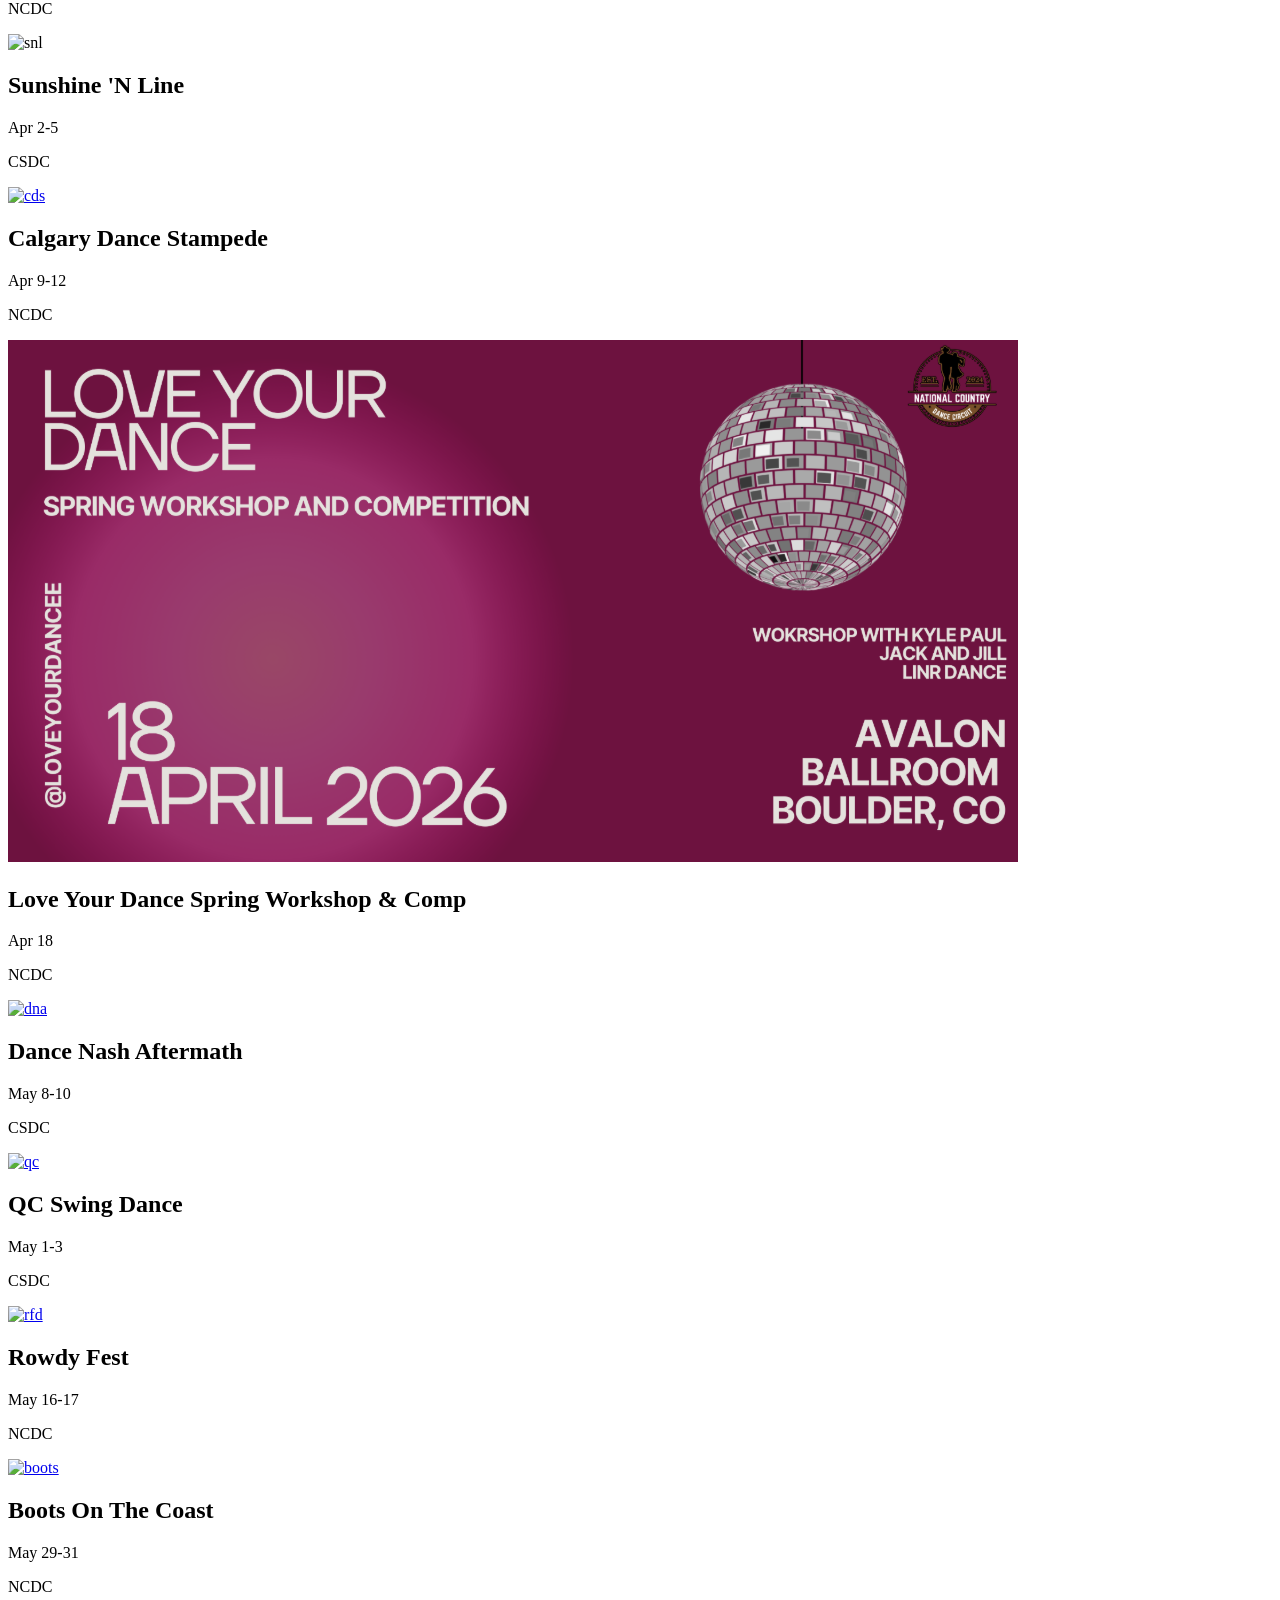
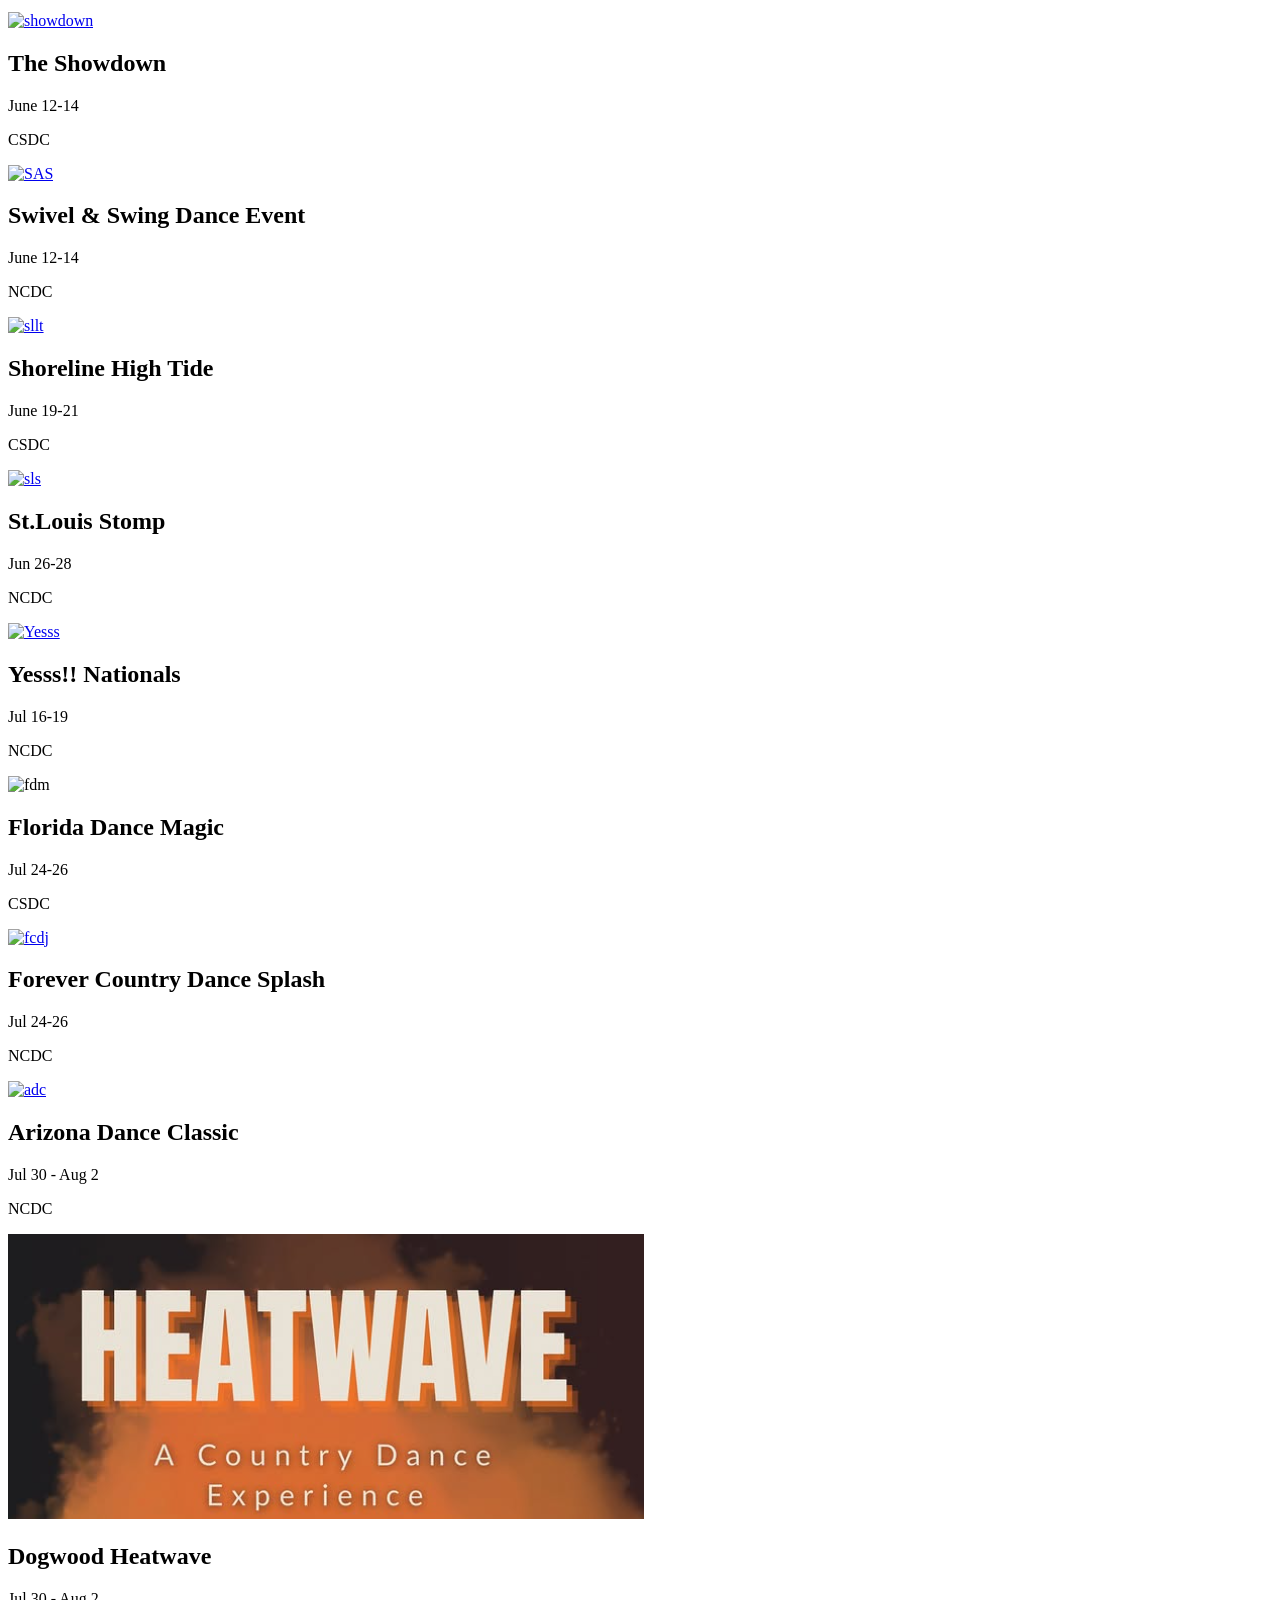
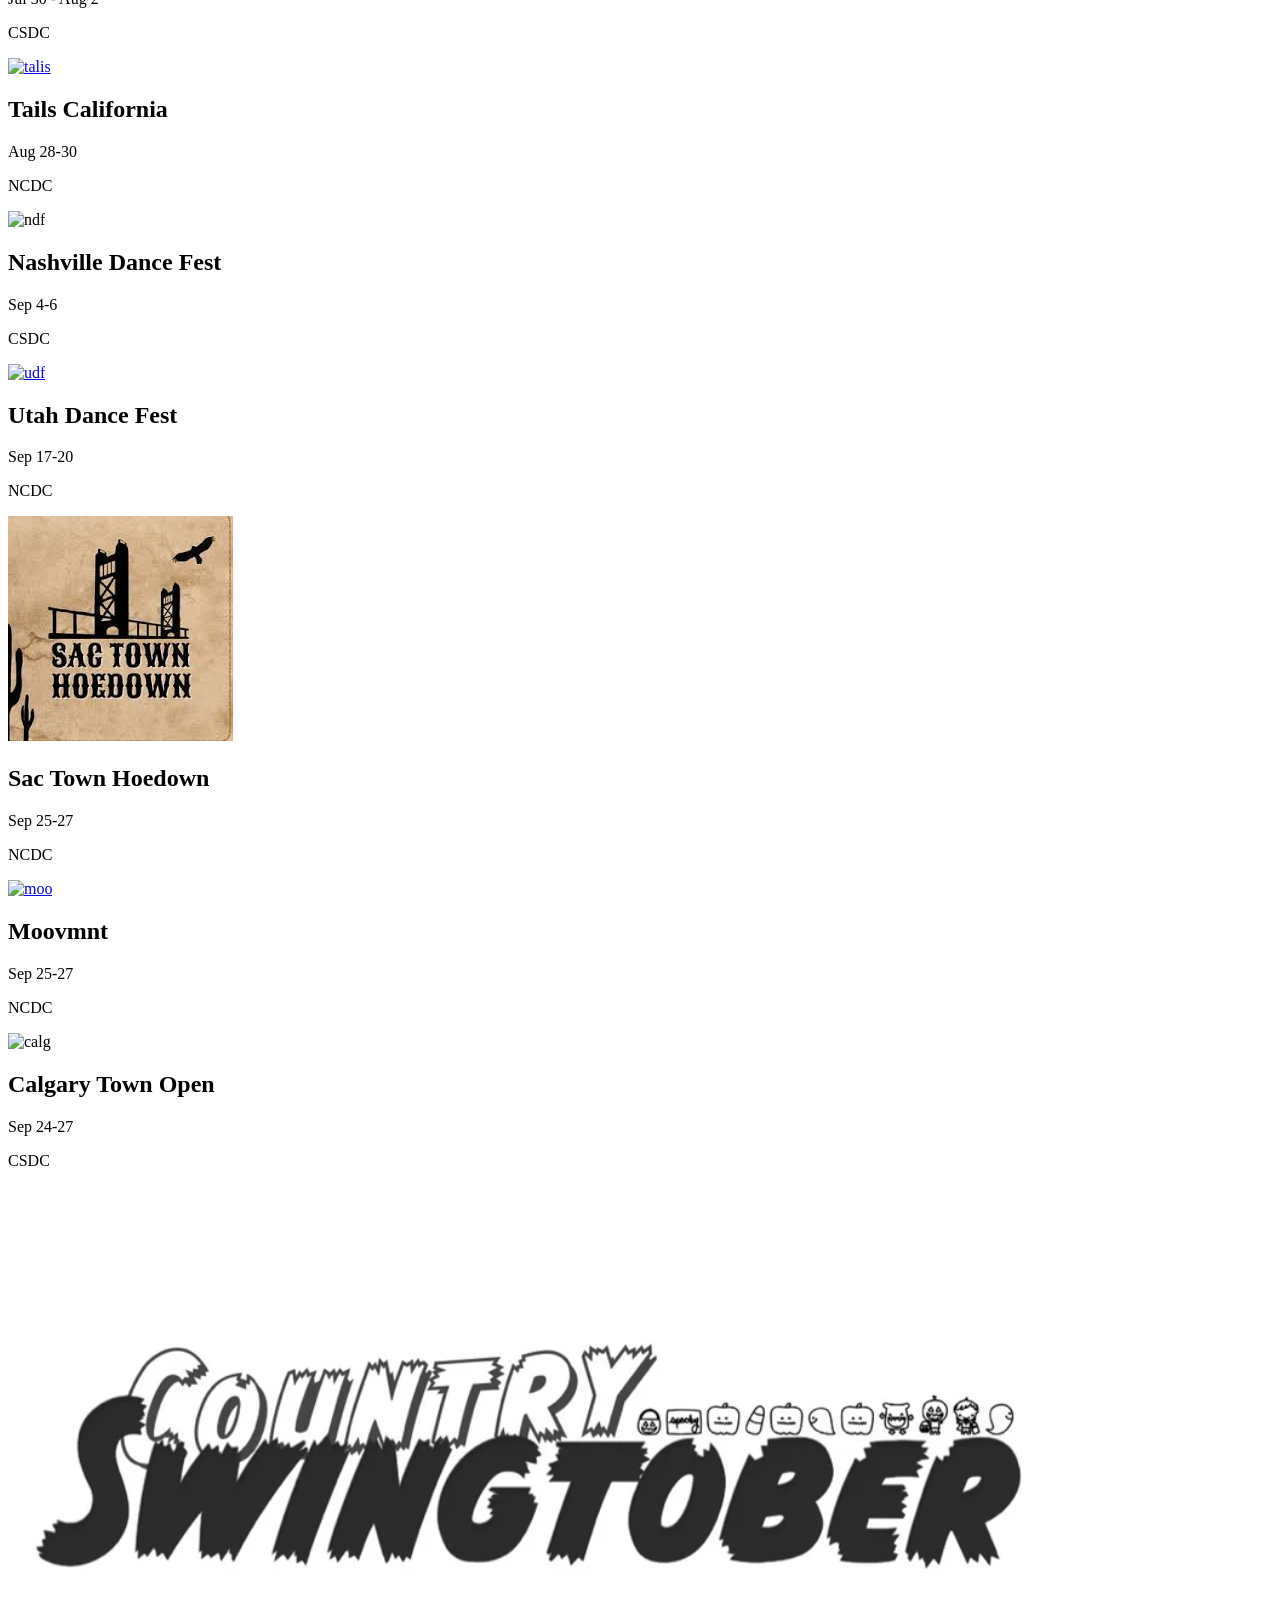
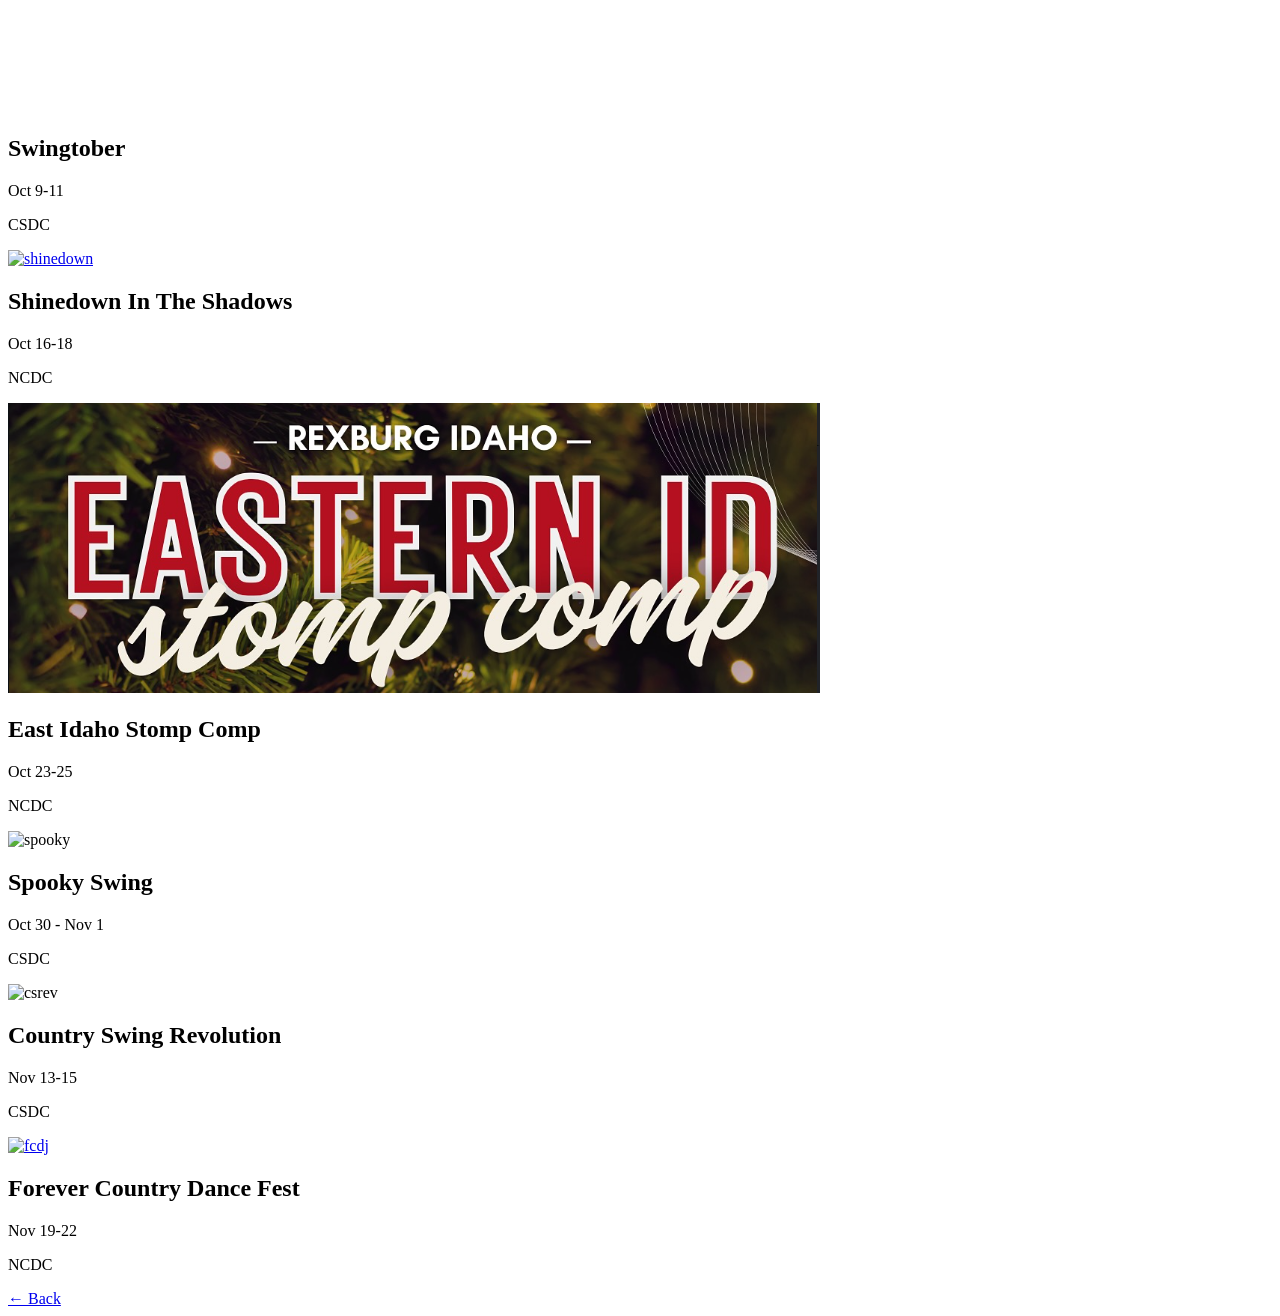
==== commit de228c98: "update hightide" ====
--- a/dance-cal.html
+++ b/dance-cal.html
@@ -202,7 +202,7 @@
     </a>
     <h2>Shoreline High Tide
     </h2>
-    <p>Feb 20-22</p>
+    <p>June 19-21</p>
     <p>CSDC</p>
   </div>
 
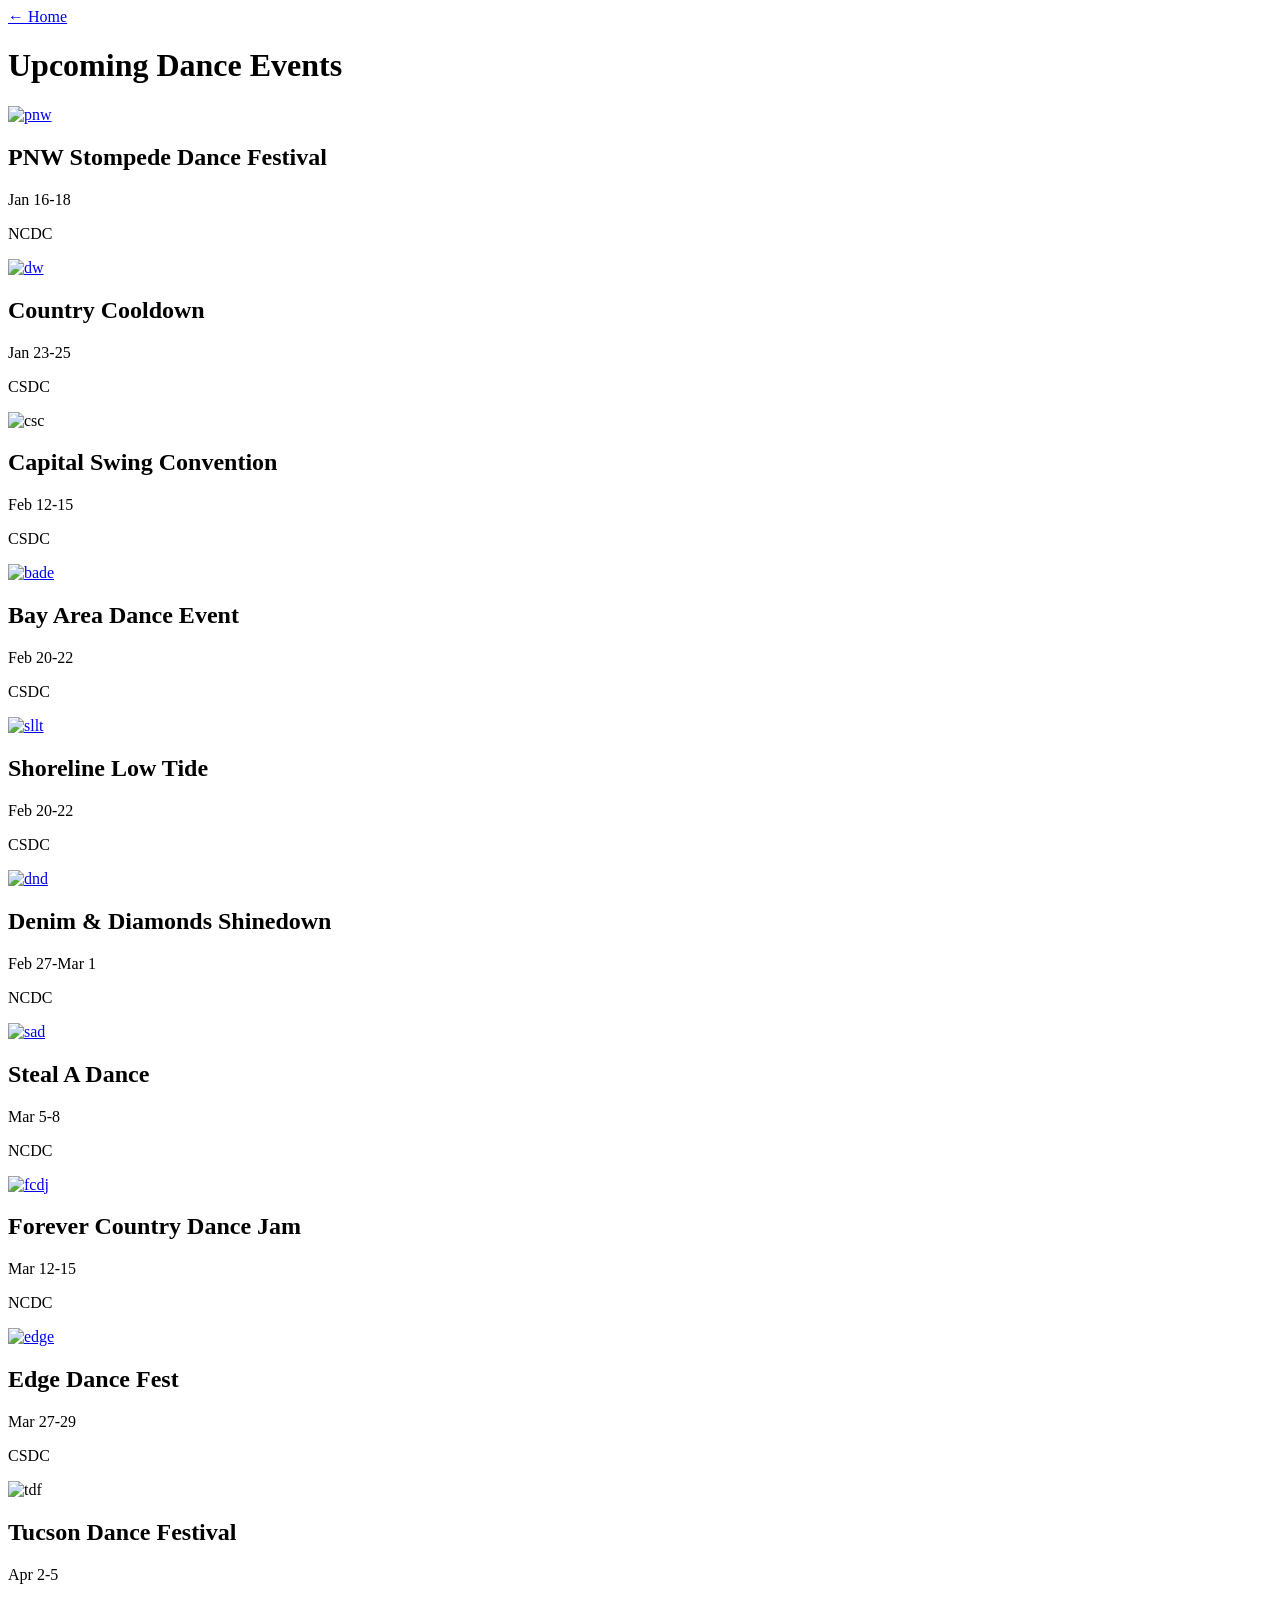
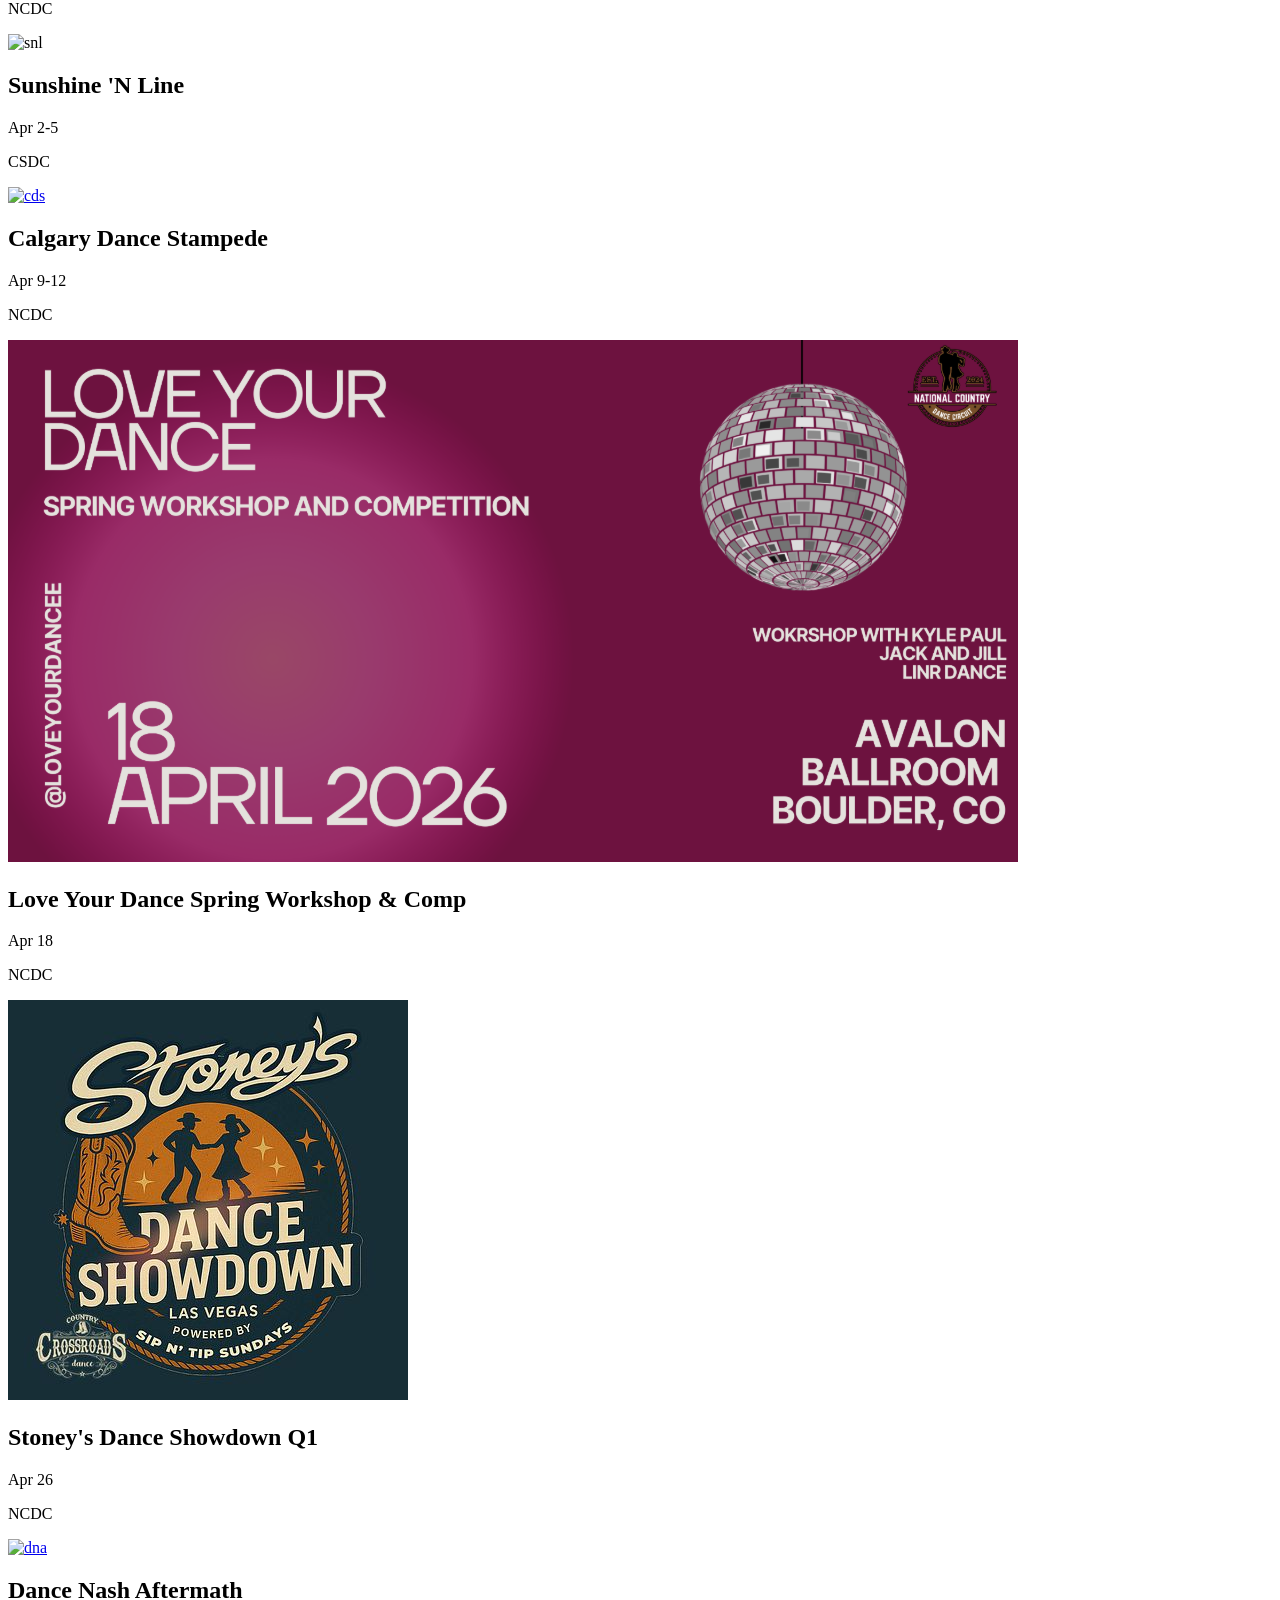
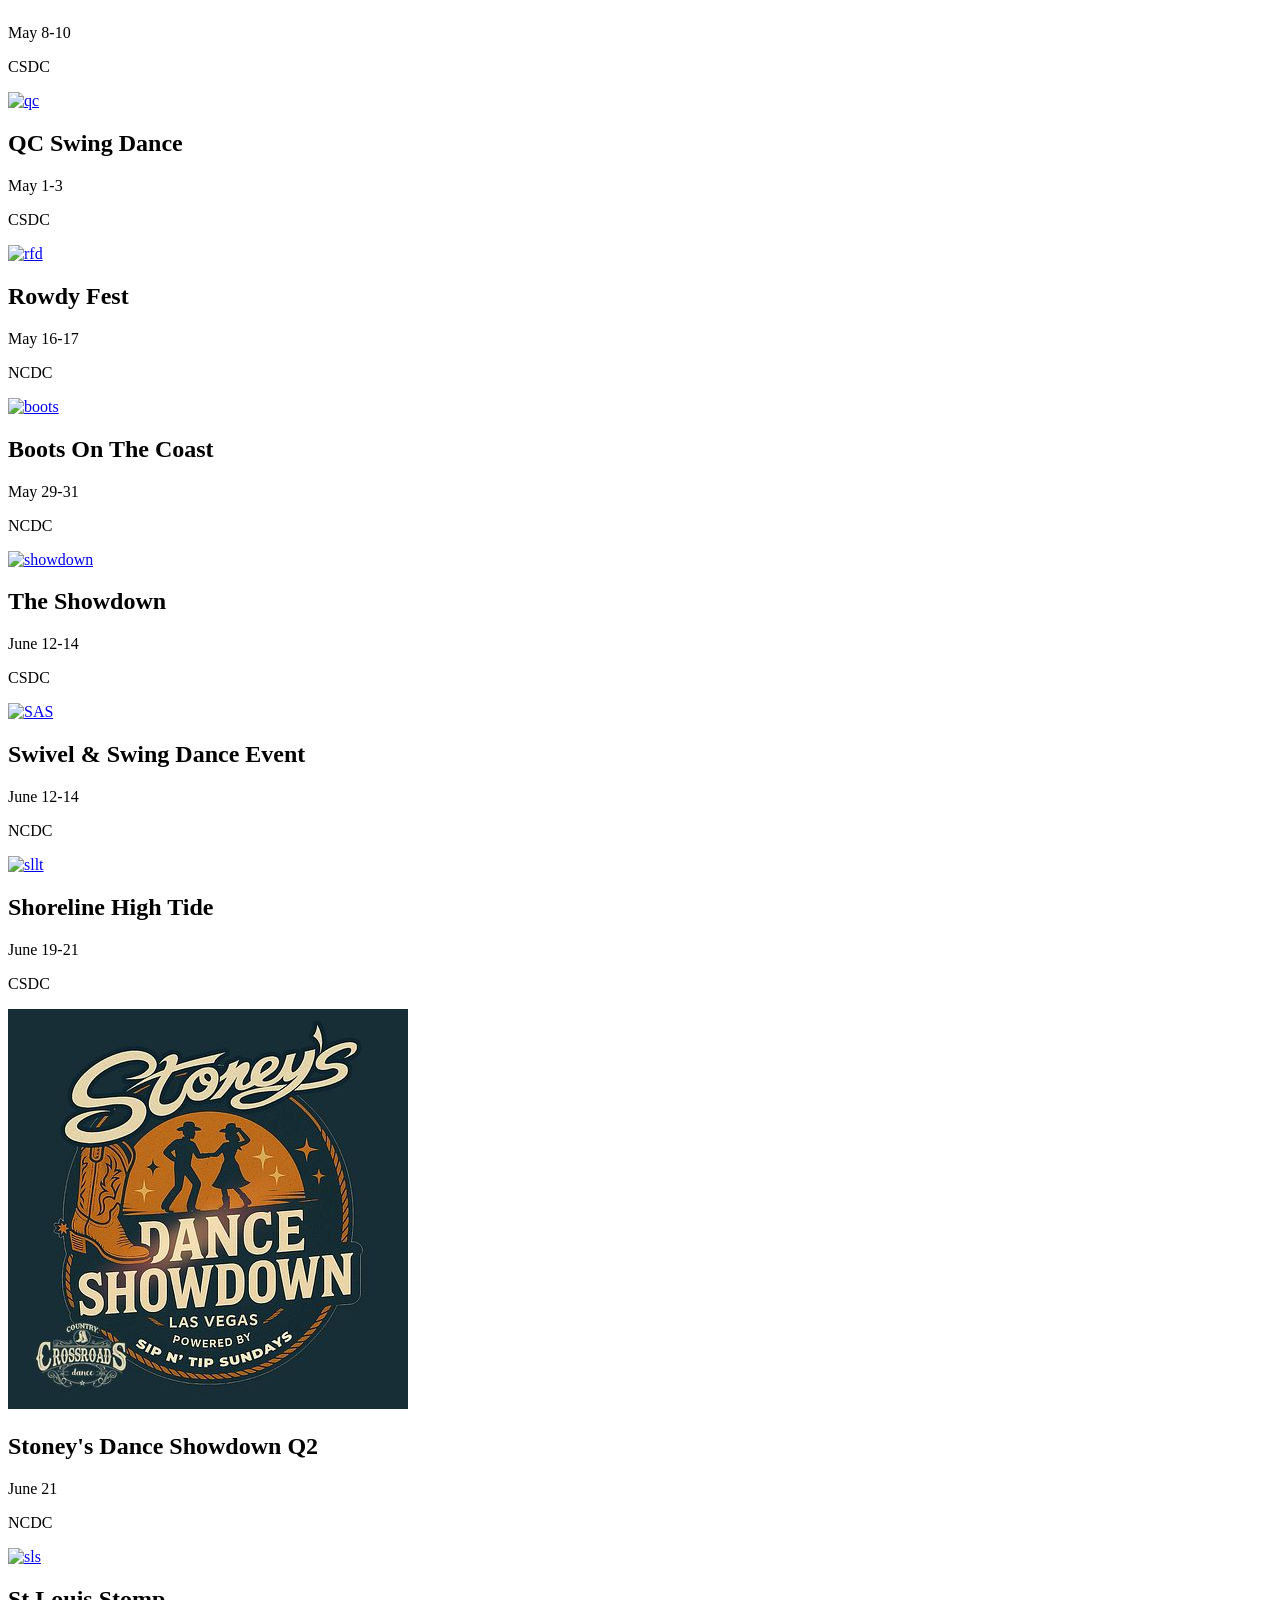
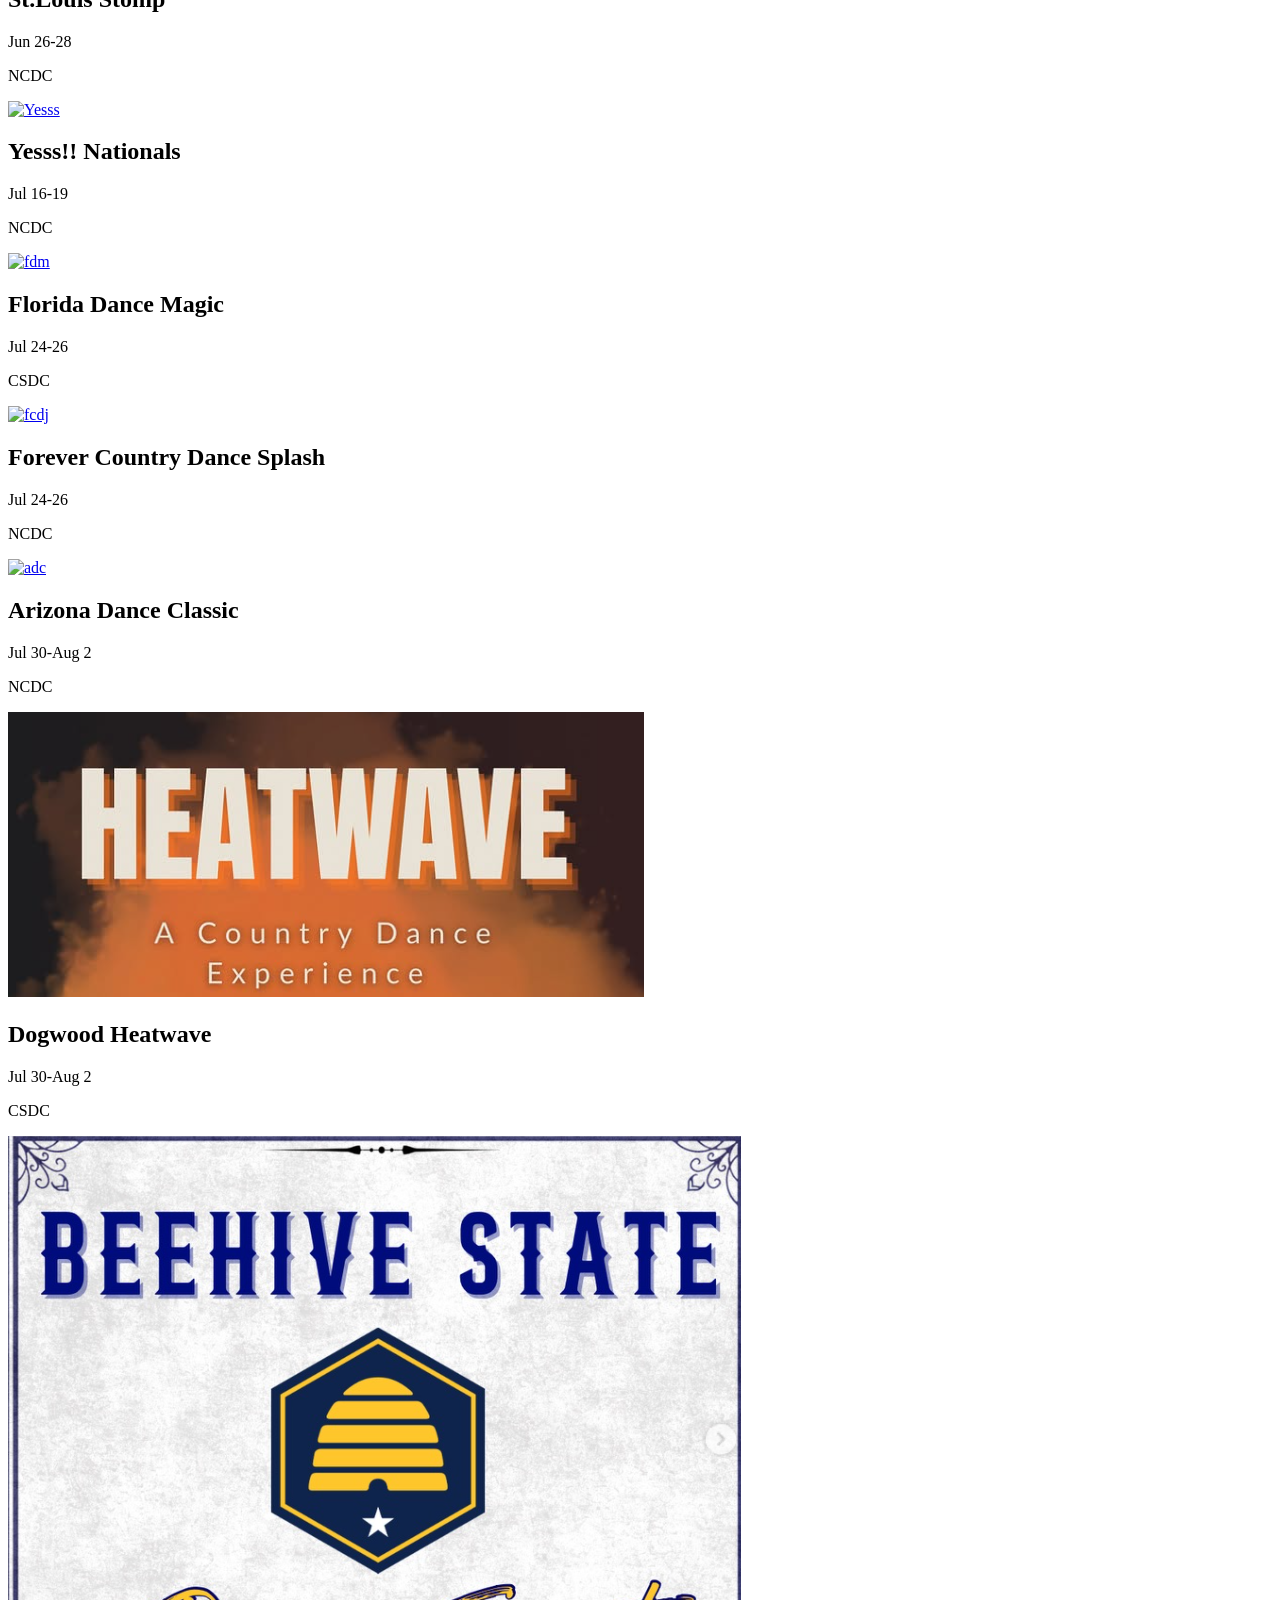
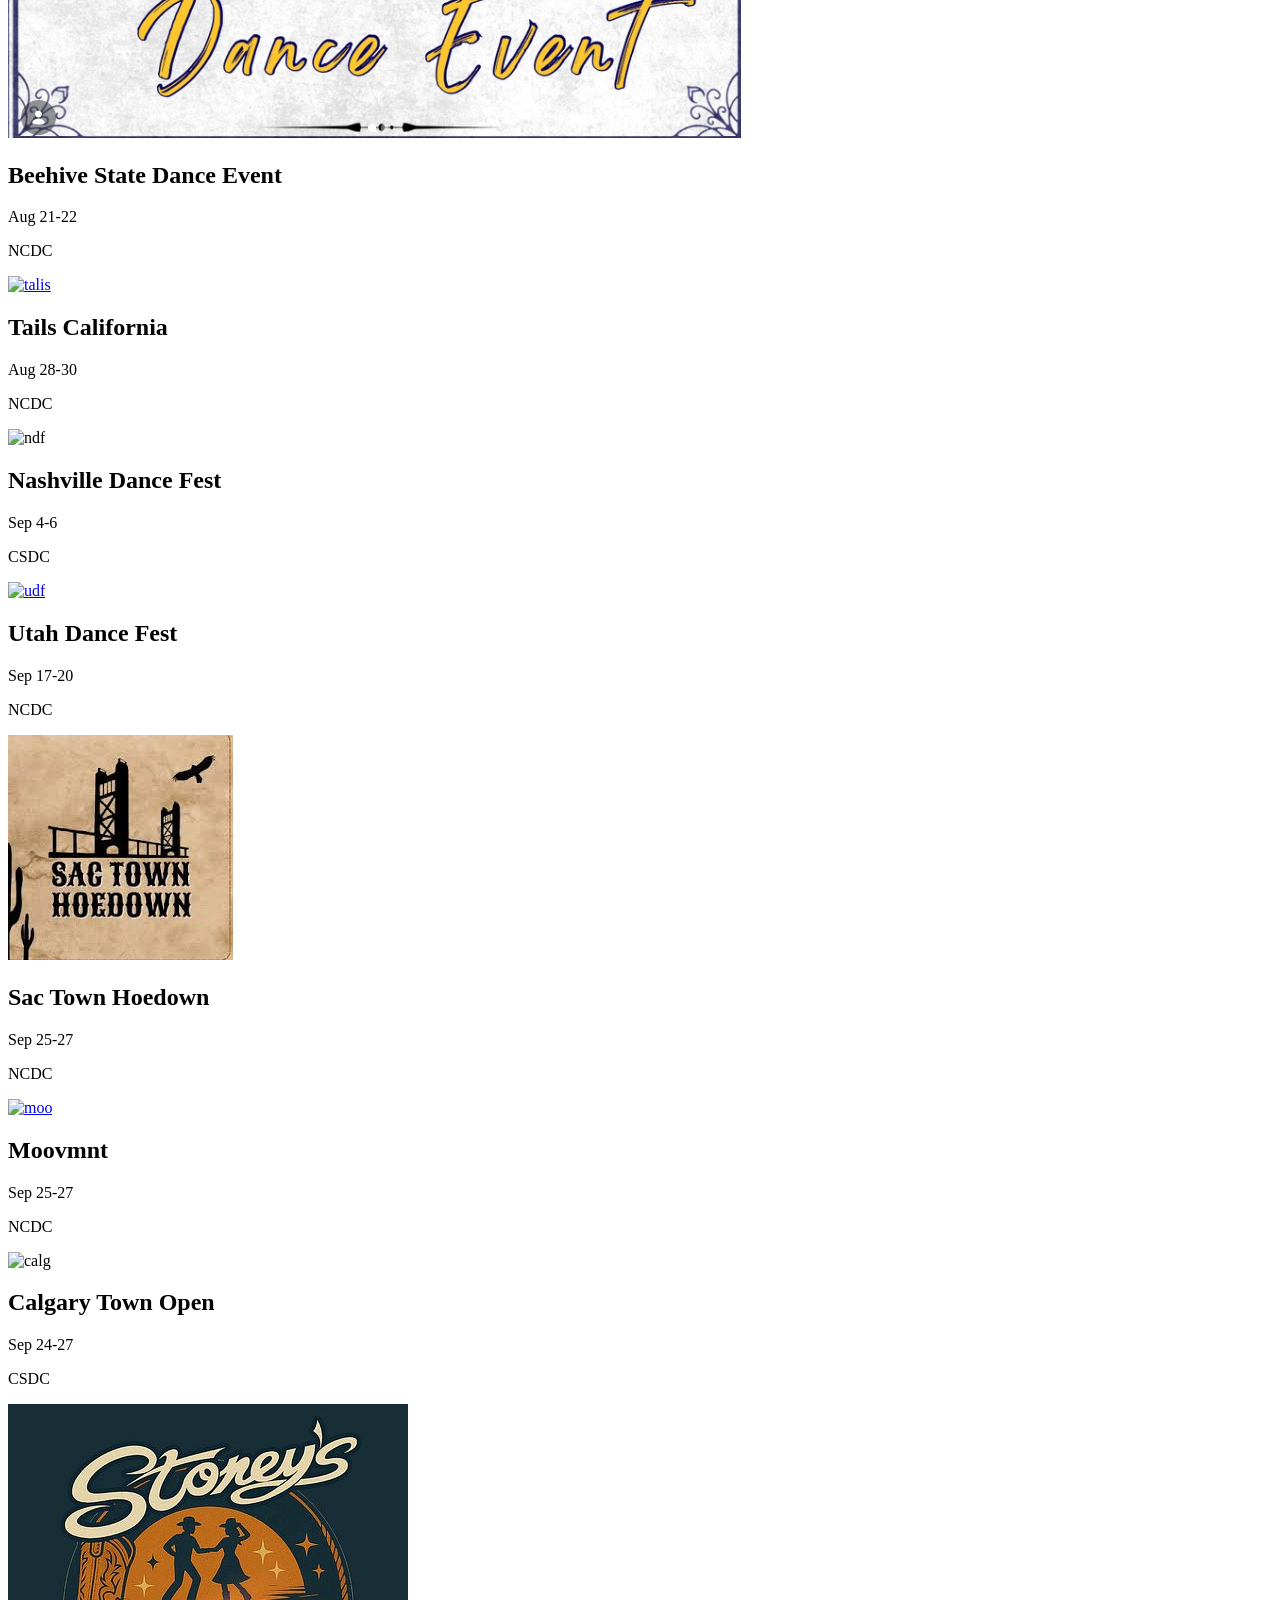
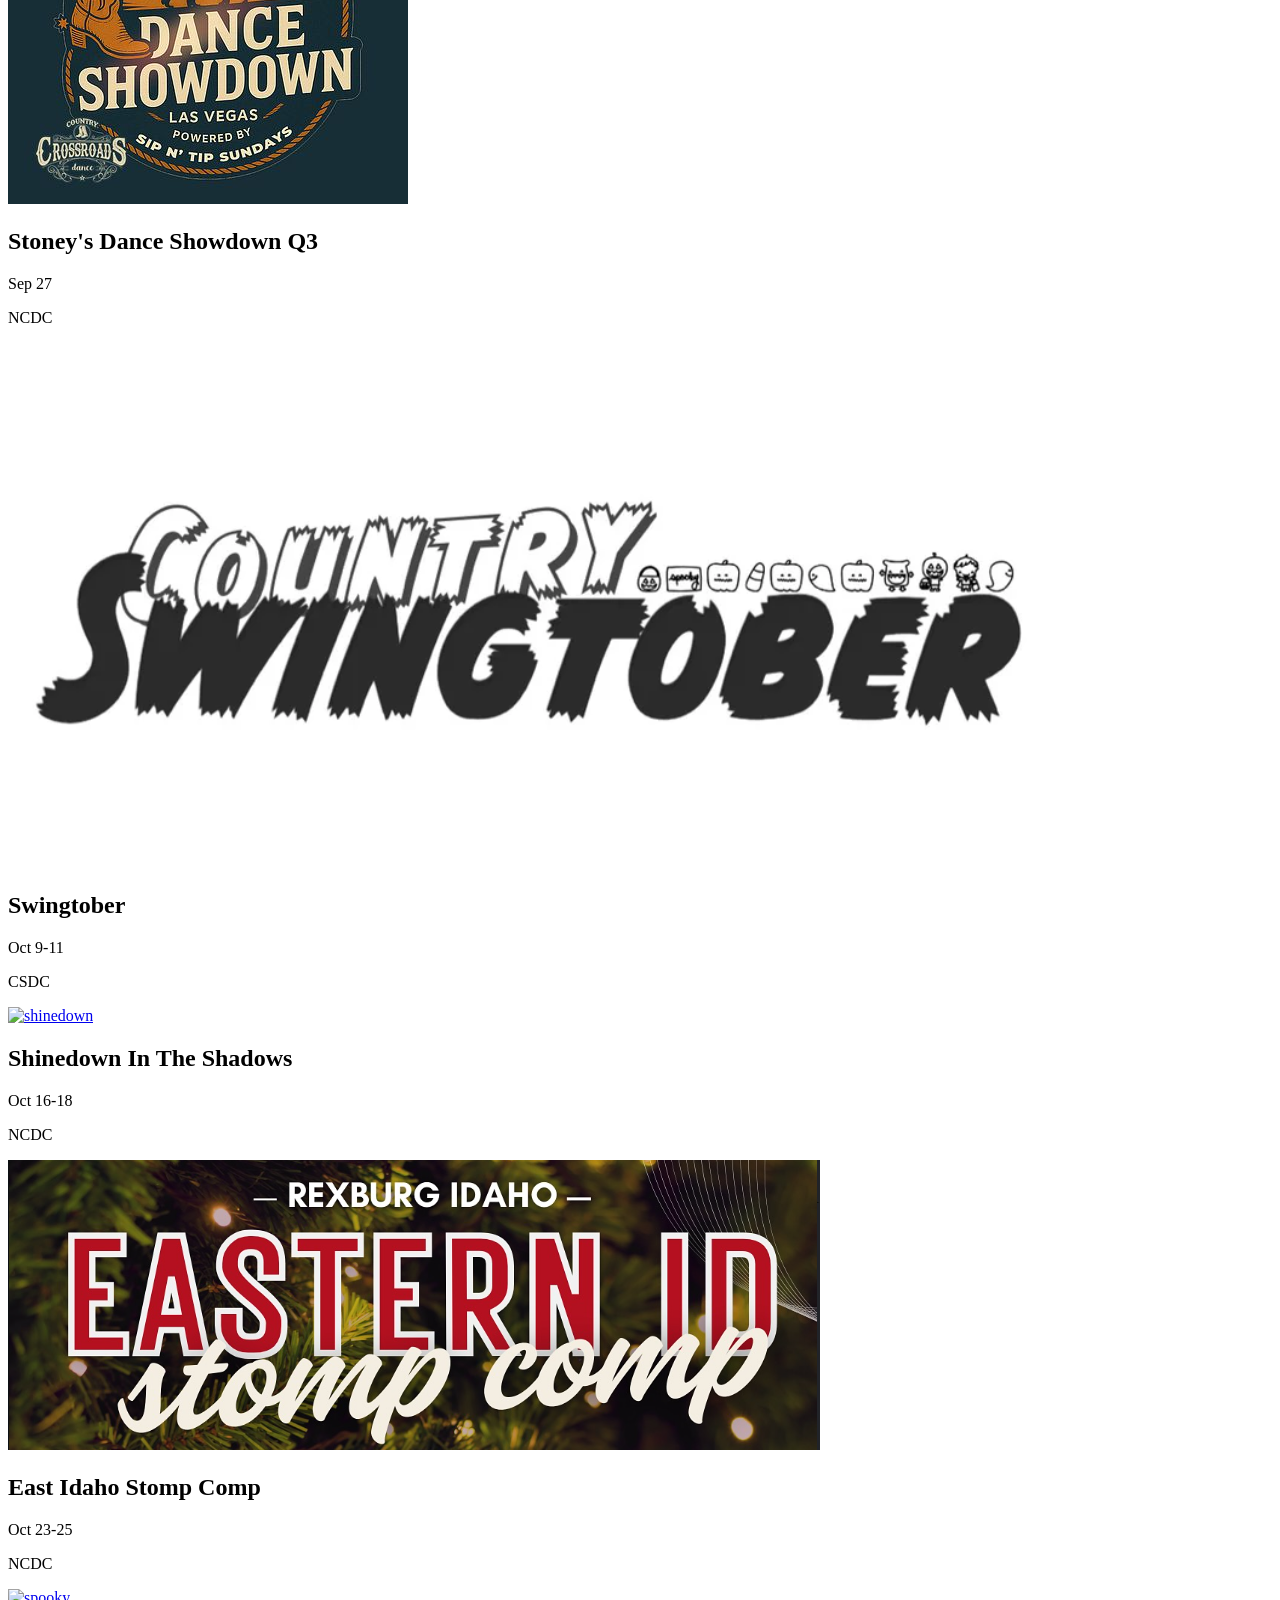
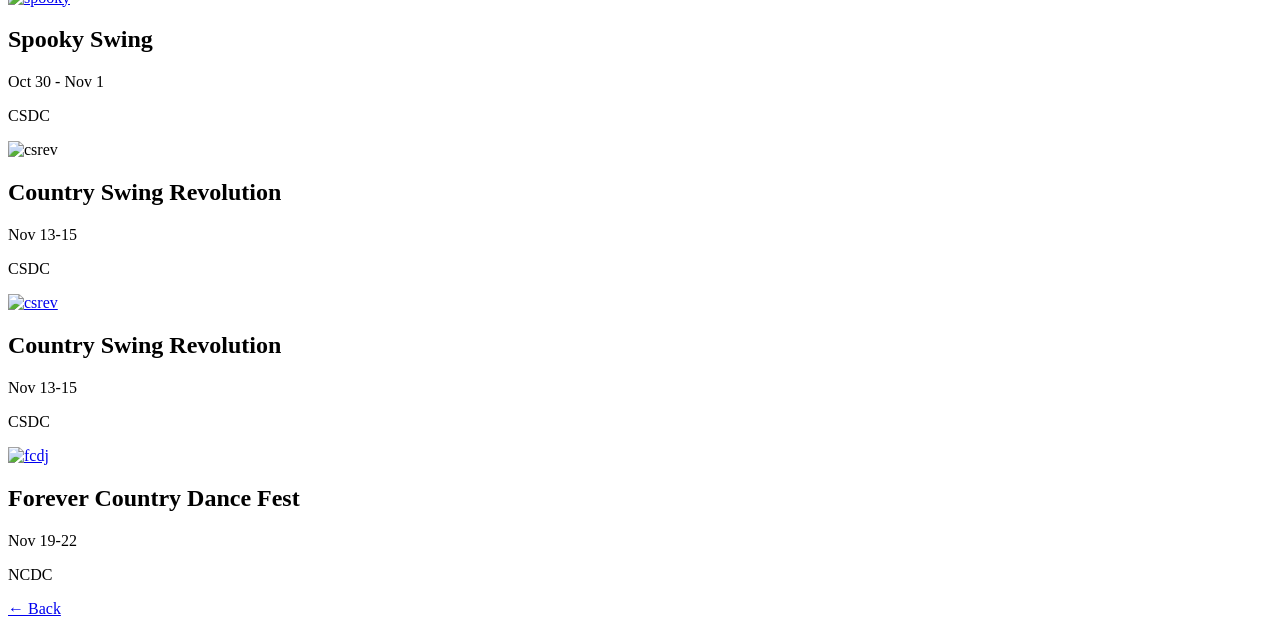
==== commit 9d8975f1: "update events links and added beehive and vegas" ====
--- a/dance-cal.html
+++ b/dance-cal.html
@@ -4,7 +4,7 @@
   <meta charset="UTF-8" />
   <meta name="viewport" content="width=device-width, initial-scale=1.0"/>
   <title>Fun Events</title>
-  <link rel="manifest" href="/dance-app/manifest.json">
+  <link rel="manifest" href="/SwingTrail/manifest.json">
   <meta name="theme-color" content="#4f46e5"/>
   <link rel="stylesheet" href="style.css">
 </head>
@@ -137,6 +137,16 @@
   </div>
 
   <div class="event-card">
+    <a href="https://www.tixr.com/groups/stoneysrockincountry/events/stoney-s-dance-showdown-qualifier-round-1-181814">
+     <img src="images/Stoneys.jpg" alt="stoney1">
+    </a>
+    <h2>Stoney's Dance Showdown Q1
+    </h2>
+    <p>Apr 26</p>
+    <p>NCDC</p>
+  </div>
+
+  <div class="event-card">
     <a href="https://www.danceplace.com/index/no/16408/DNA-2026-Nashville_+TN-United+States-Country+Swing+Dance+event">
      <img src="images/dna.png" alt="dna">
     </a>
@@ -207,6 +217,15 @@
   </div>
 
   <div class="event-card">
+    <img src="images/Stoneys.jpg" alt="stoney2">
+    <h2>Stoney's Dance Showdown Q2
+    </h2>
+    <p>June 21
+    </p>
+    <p>NCDC</p>
+  </div>
+
+  <div class="event-card">
     <a href="https://www.danceplace.com/index/no/16157/St_+Louis+Stomp-2026-St+Louis_+MO-United+States-Country+Dance+event">
       <img src="images/sls.png" alt="sls">
     </a>
@@ -227,7 +246,9 @@
   </div>
 
    <div class="event-card">
-    <img src="images/fdm.png" alt="fdm">
+    <a href="https://floridadancemagic.com/registration/">
+      <img src="images/fdm.png" alt="fdm">
+    </a>
     <h2>Florida Dance Magic
     </h2>
     <p>Jul 24-26</p>
@@ -250,16 +271,27 @@
     </a>
     <h2>Arizona Dance Classic
     </h2>
-    <p>Jul 30 - Aug 2</p>
-    <p>NCDC</p>
-  </div>
-
-  <div class="event-card">
-    <img src="images/heatwave.png" alt="heatwave">
+    <p>Jul 30-Aug 2</p>
+    <p>NCDC</p>
+  </div>
+
+  <div class="event-card">
+    <a href="https://www.danceplace.com/index/no/16741/Heatwave-2026-Norfolk_+VA-United+States-Country+Swing+Dance+event">
+      <img src="images/heatwave.png" alt="heatwave">
+    </a>
     <h2>Dogwood Heatwave
     </h2>
-    <p>Jul 30 - Aug 2</p>
-    <p>CSDC</p>
+    <p>Jul 30-Aug 2</p>
+    <p>CSDC</p>
+  </div>
+
+  <div class="event-card">
+    <img src="images/beehive.png" alt="beehive">
+    <h2>Beehive State Dance Event
+    </h2>
+    <p>Aug 21-22
+    </p>
+    <p>NCDC</p>
   </div>
 
   <div class="event-card">
@@ -320,6 +352,15 @@
   </div>
 
   <div class="event-card">
+    <img src="images/Stoneys.jpg" alt="stoney3">
+    <h2>Stoney's Dance Showdown Q3
+    </h2>
+    <p>Sep 27
+    </p>
+    <p>NCDC</p>
+  </div>
+
+  <div class="event-card">
     <img src="images/swingtober.png" alt="swingtober">
     <h2>Swingtober
     </h2>
@@ -349,7 +390,9 @@
   </div>
 
   <div class="event-card">
-    <img src="images/spooky.png" alt="spooky">
+    <a href="https://www.danceplace.com/index/no/16028/Salt+Lake+Spooky+Swing-2026-Salt+Lake+City_+UT-United+States-Country+Swing+Dance+event">
+      <img src="images/spooky.png" alt="spooky">
+    </a>
     <h2>Spooky Swing
     </h2>
     <p>Oct 30 - Nov 1</p>
@@ -358,6 +401,16 @@
 
   <div class="event-card">
     <img src="images/csrev.png" alt="csrev">
+    <h2>Country Swing Revolution
+    </h2>
+    <p>Nov 13-15</p>
+    <p>CSDC</p>
+  </div>
+
+  <div class="event-card">
+    <a href="https://www.danceplace.com/index/no/16115/Country+Swing+Revolution-2026-Boston_+MA-United+States-Country+Swing+Dance+event">
+      <img src="images/csrev.png" alt="csrev">
+    </a>
     <h2>Country Swing Revolution
     </h2>
     <p>Nov 13-15</p>
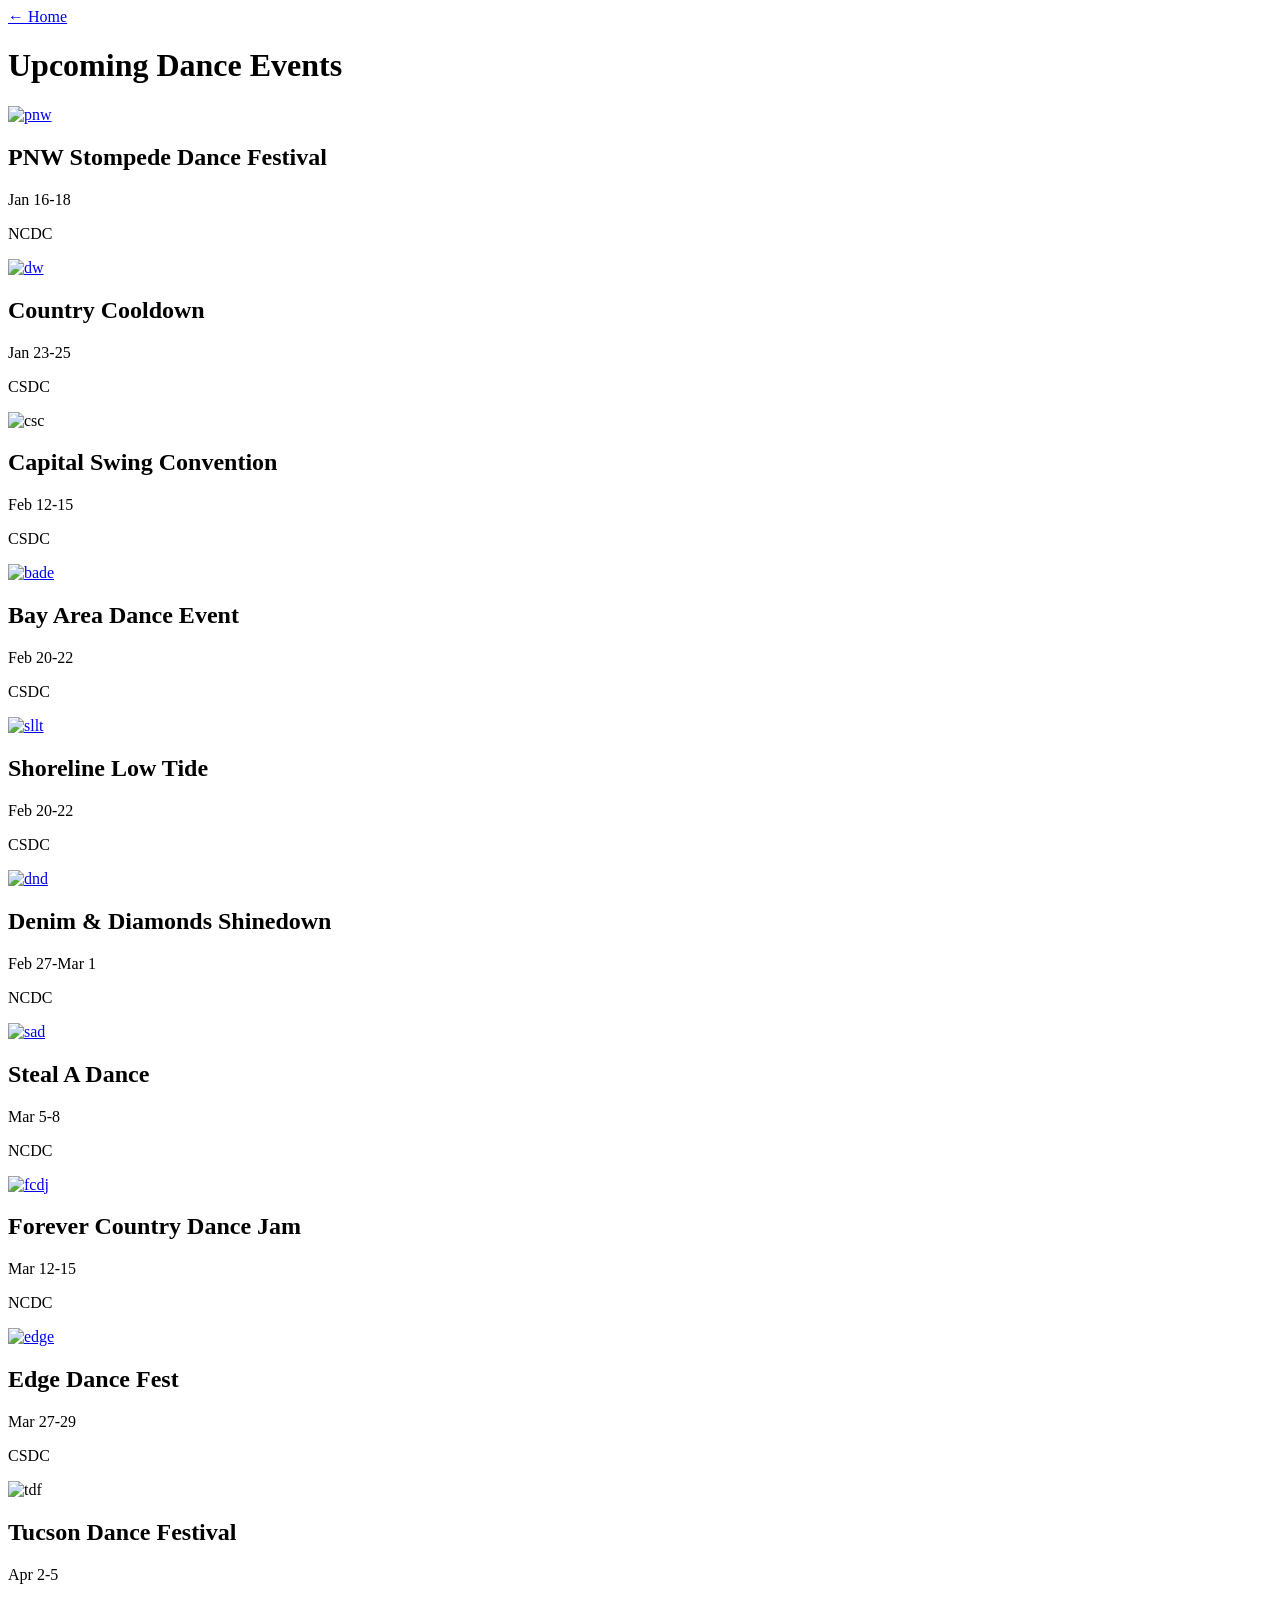
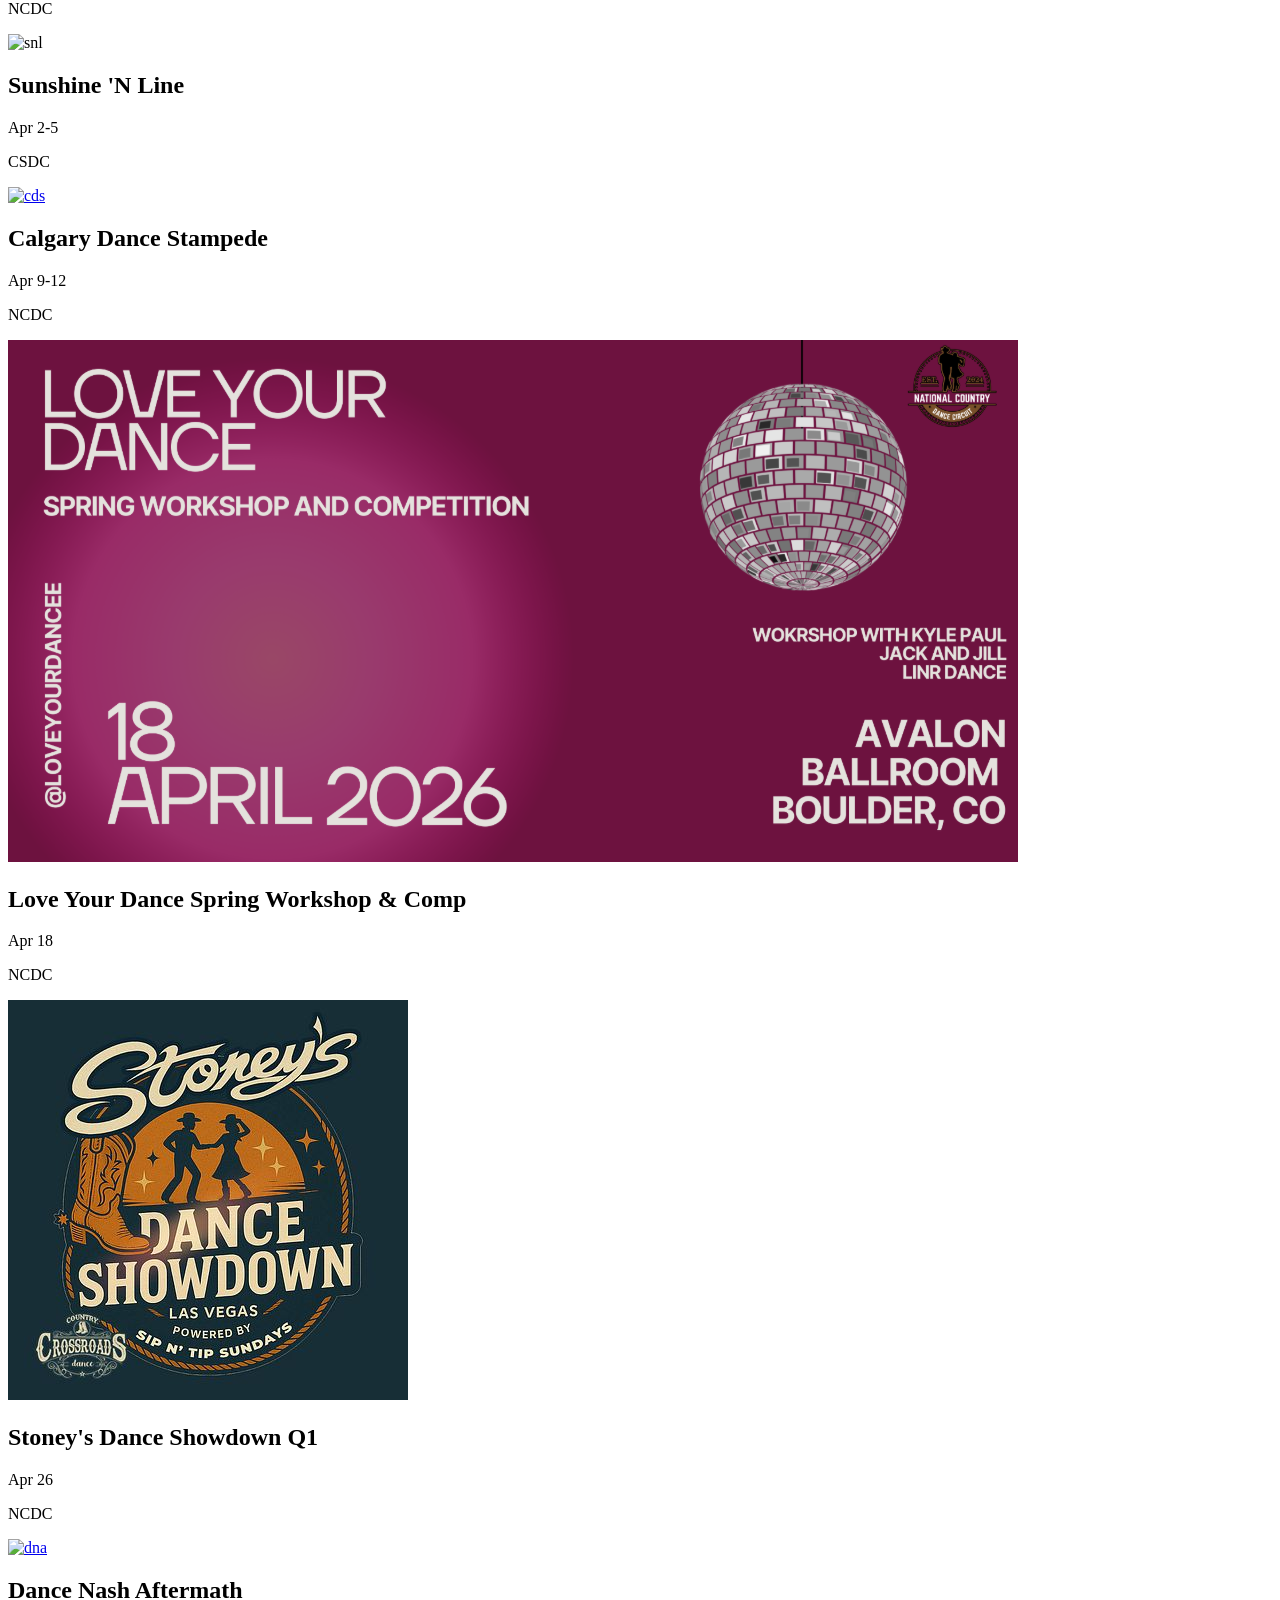
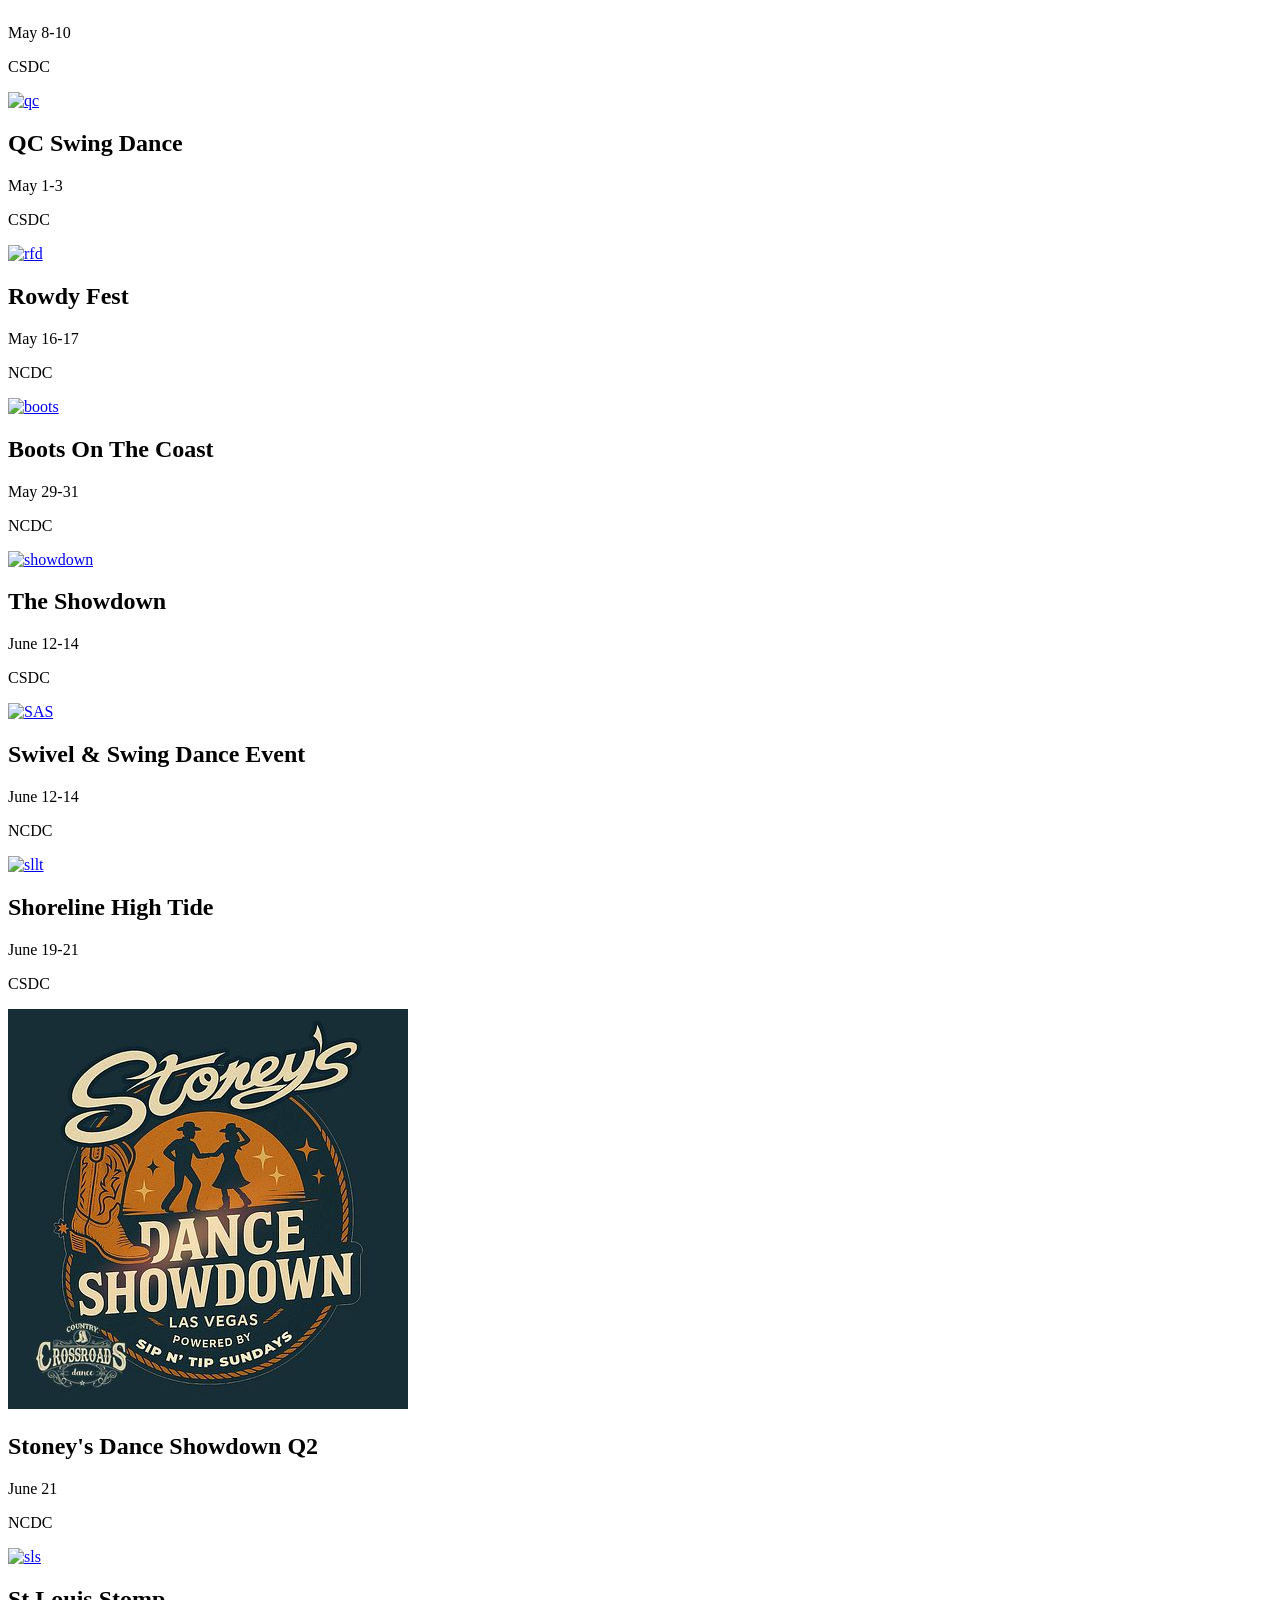
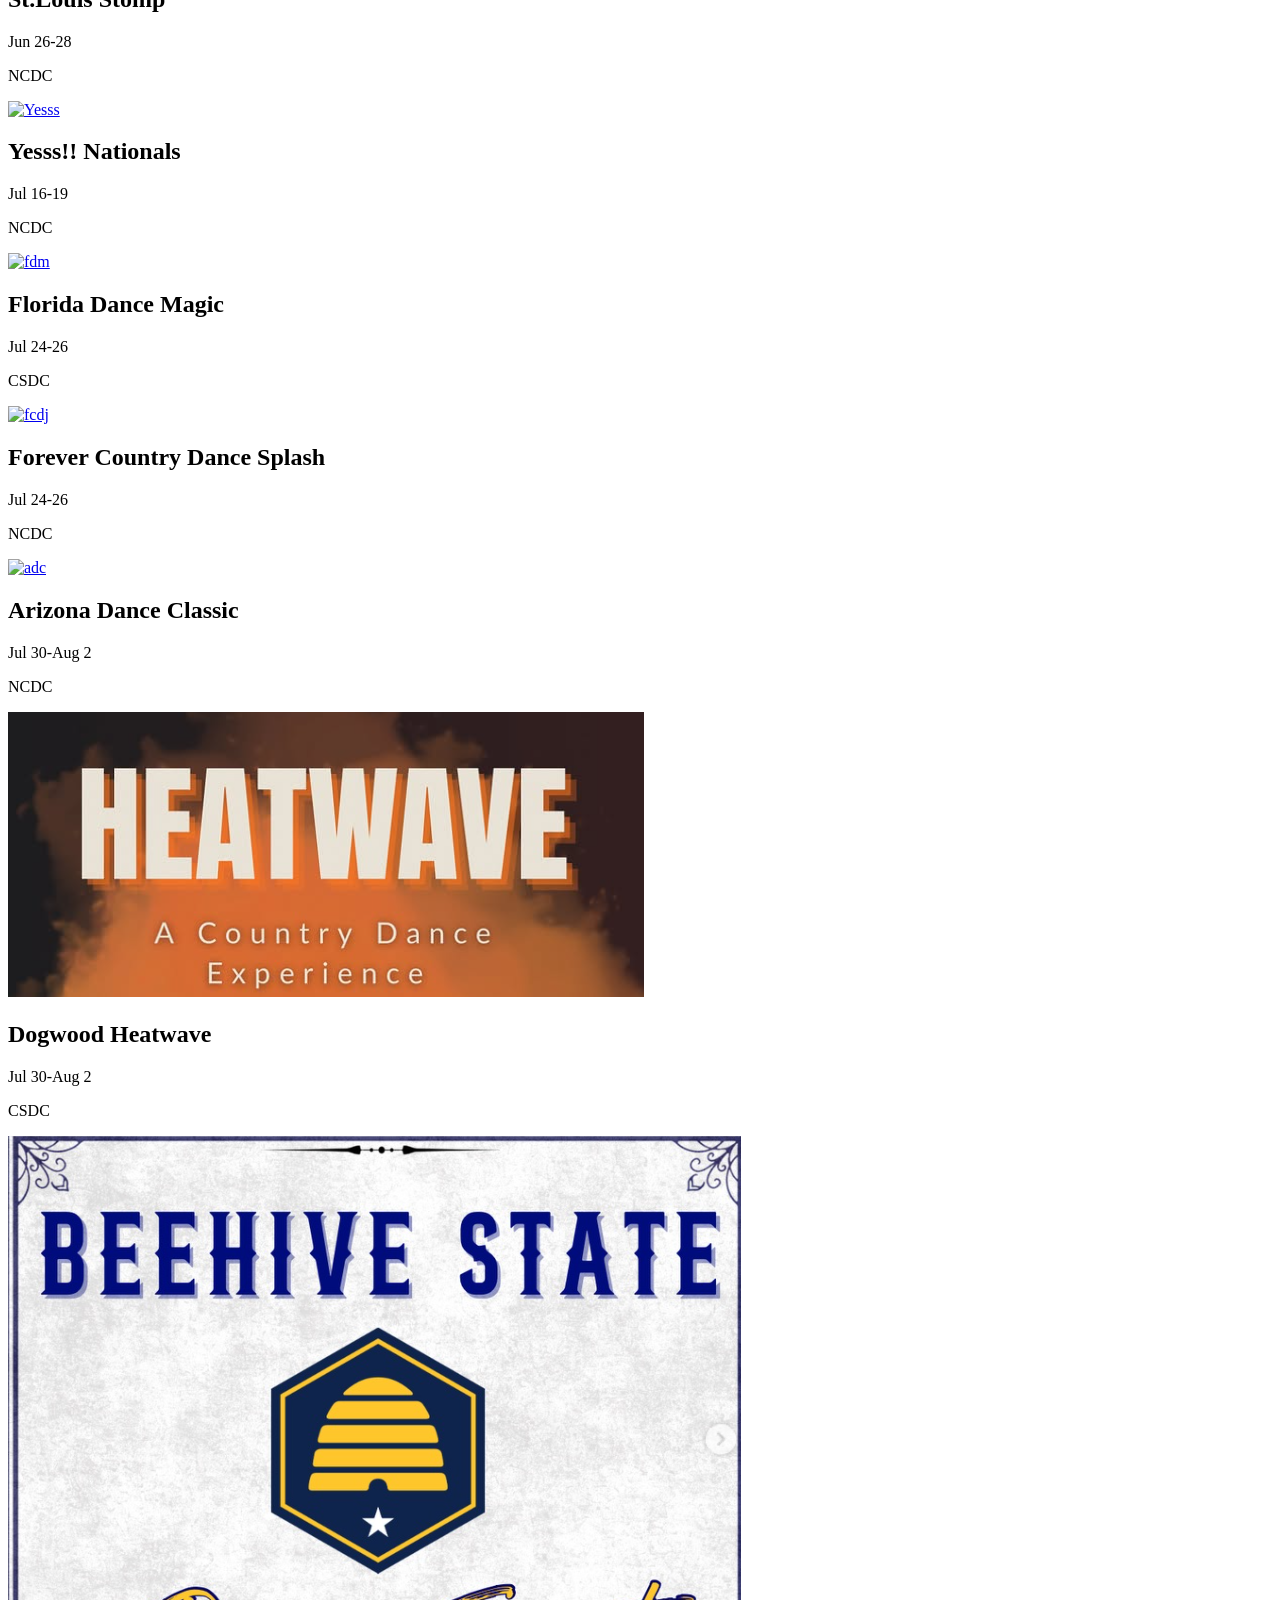
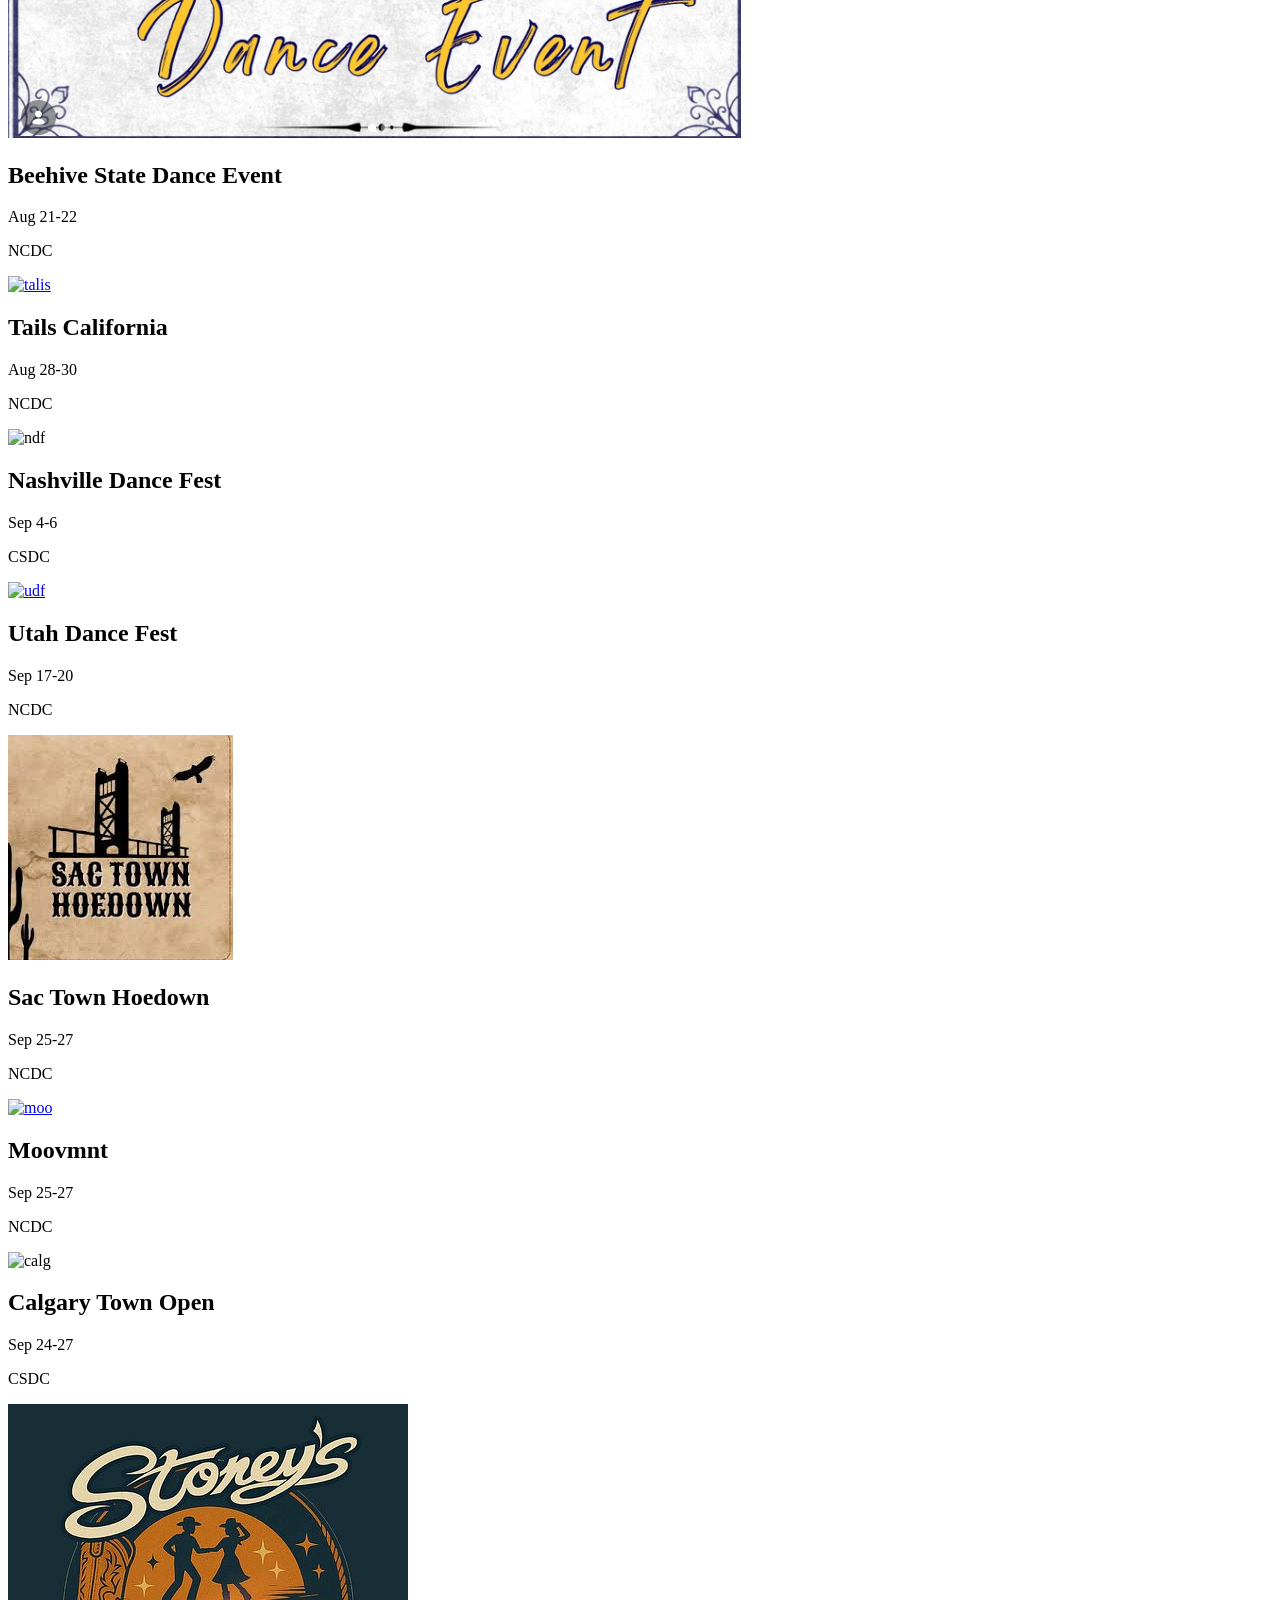
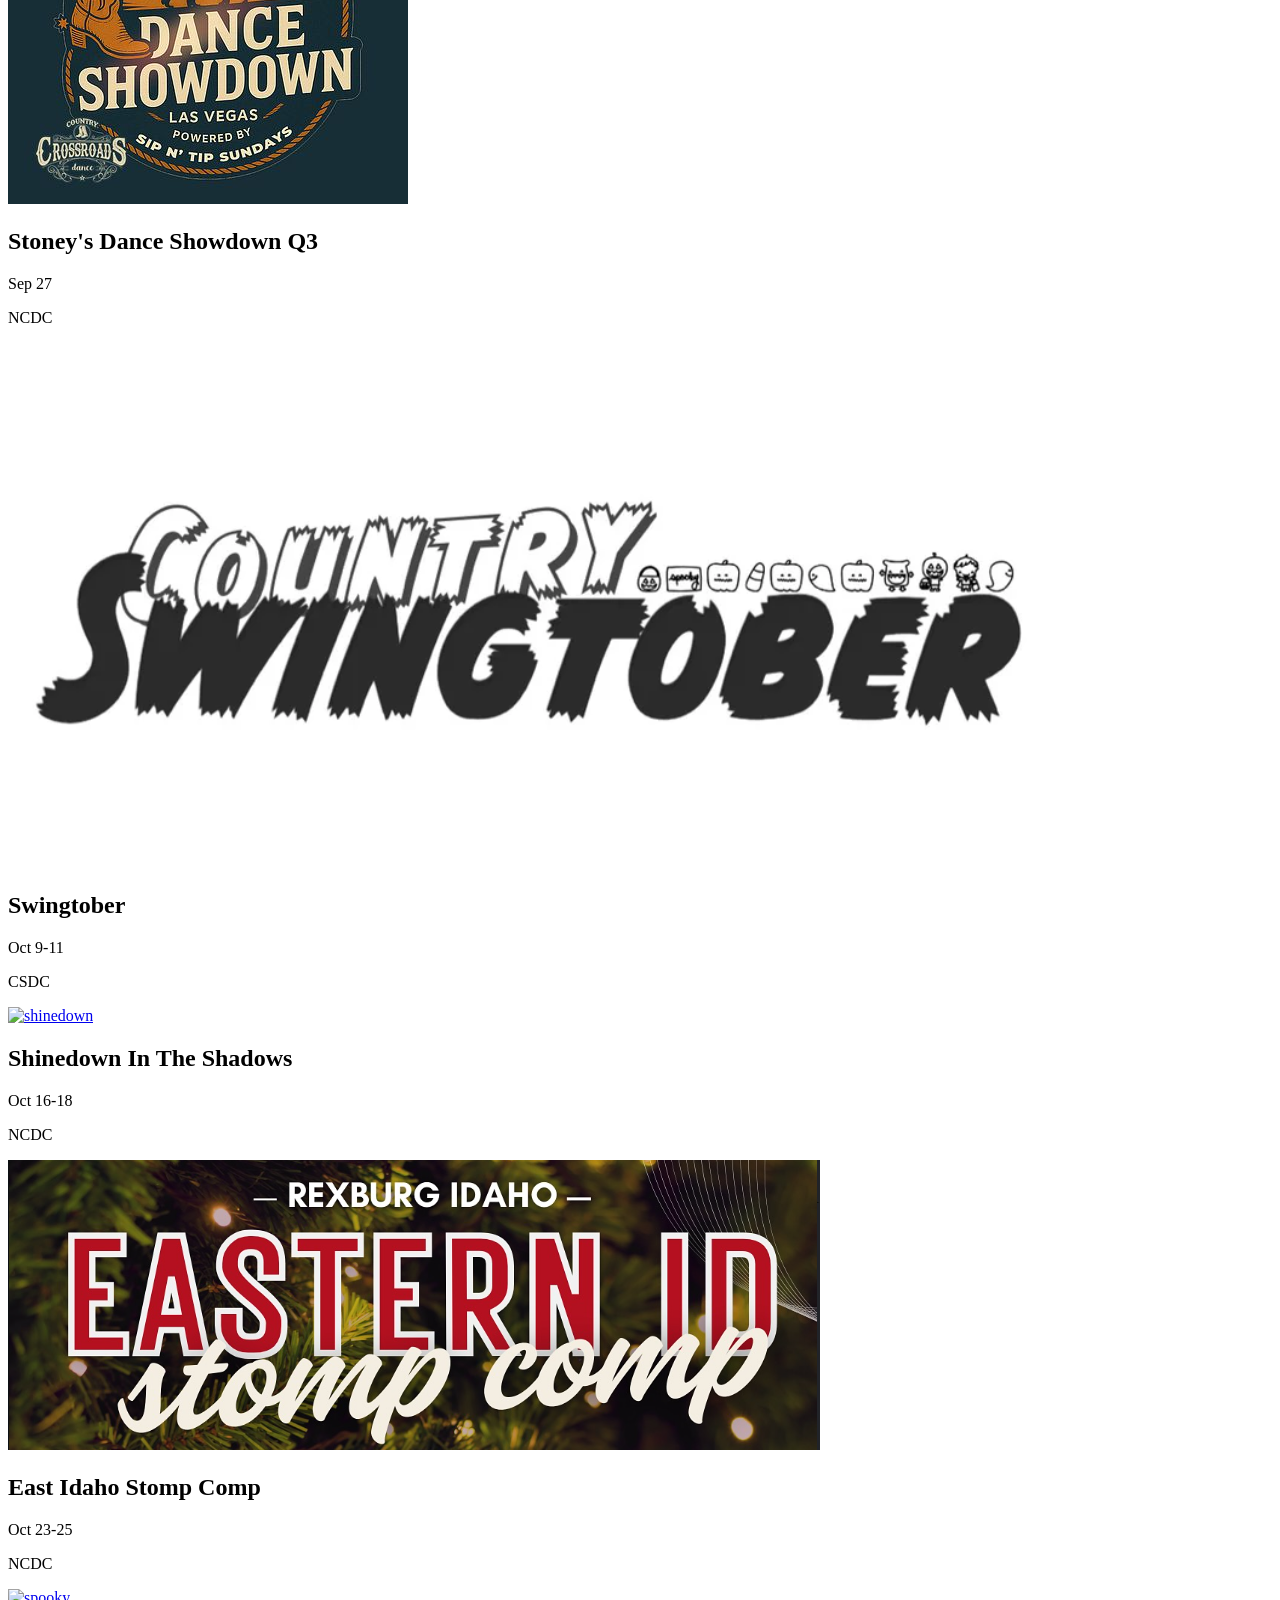
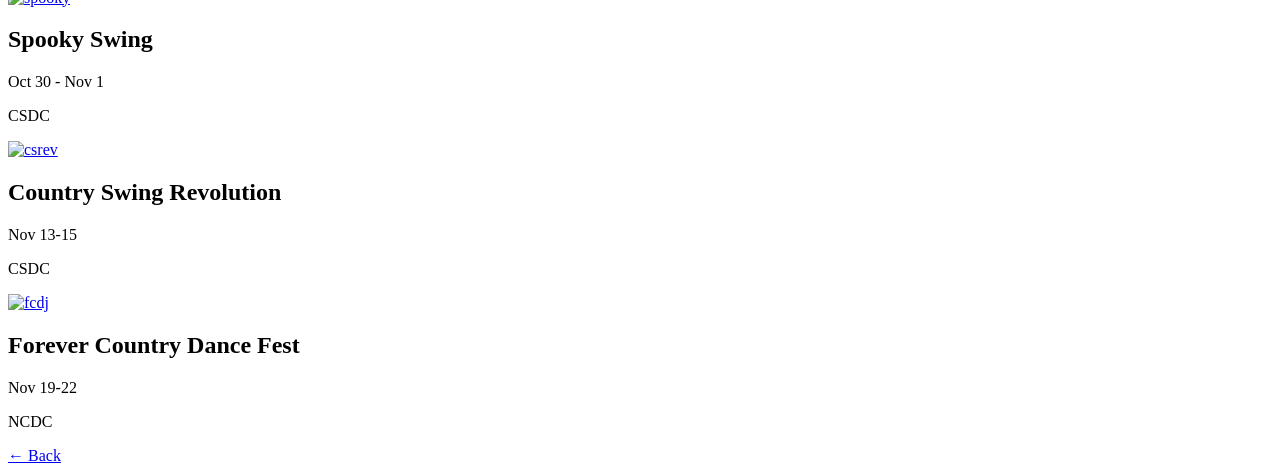
==== commit 1a70d7ea: "delete extra tile" ====
--- a/dance-cal.html
+++ b/dance-cal.html
@@ -400,14 +400,6 @@
   </div>
 
   <div class="event-card">
-    <img src="images/csrev.png" alt="csrev">
-    <h2>Country Swing Revolution
-    </h2>
-    <p>Nov 13-15</p>
-    <p>CSDC</p>
-  </div>
-
-  <div class="event-card">
     <a href="https://www.danceplace.com/index/no/16115/Country+Swing+Revolution-2026-Boston_+MA-United+States-Country+Swing+Dance+event">
       <img src="images/csrev.png" alt="csrev">
     </a>
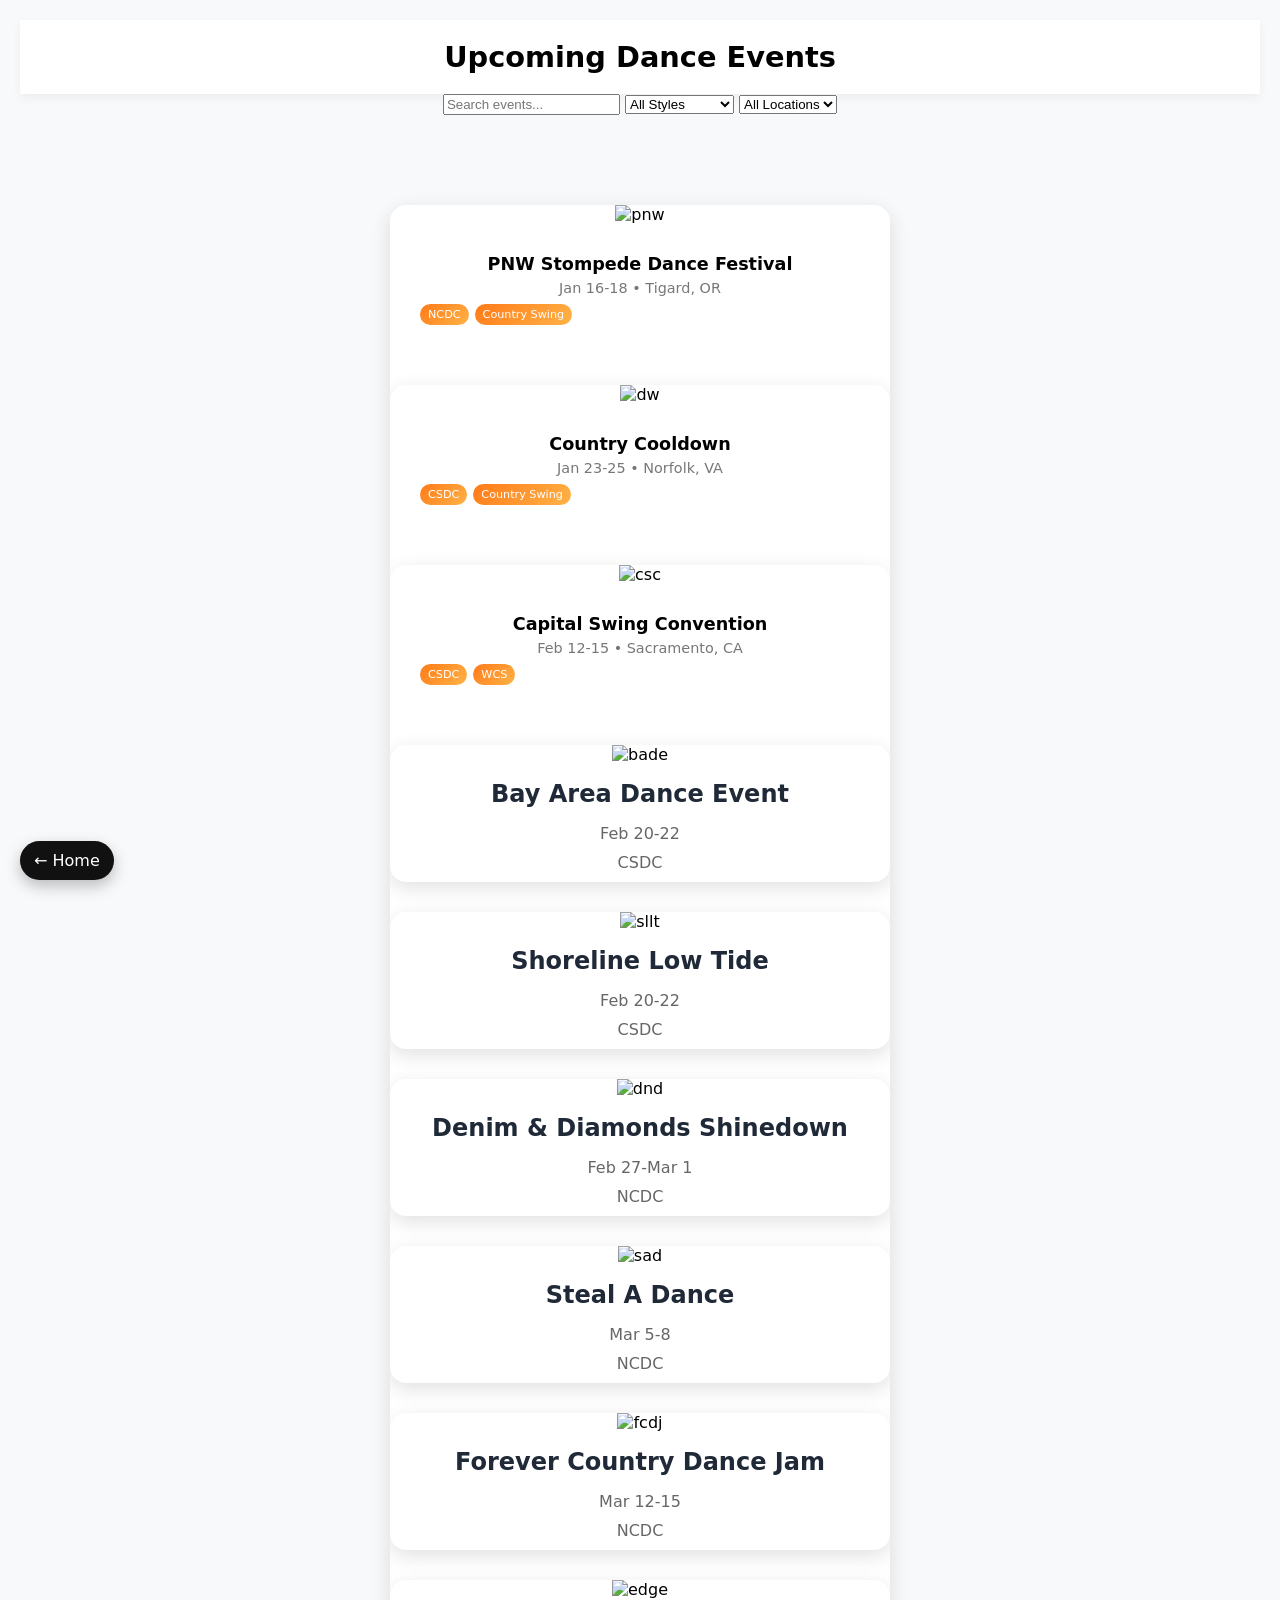
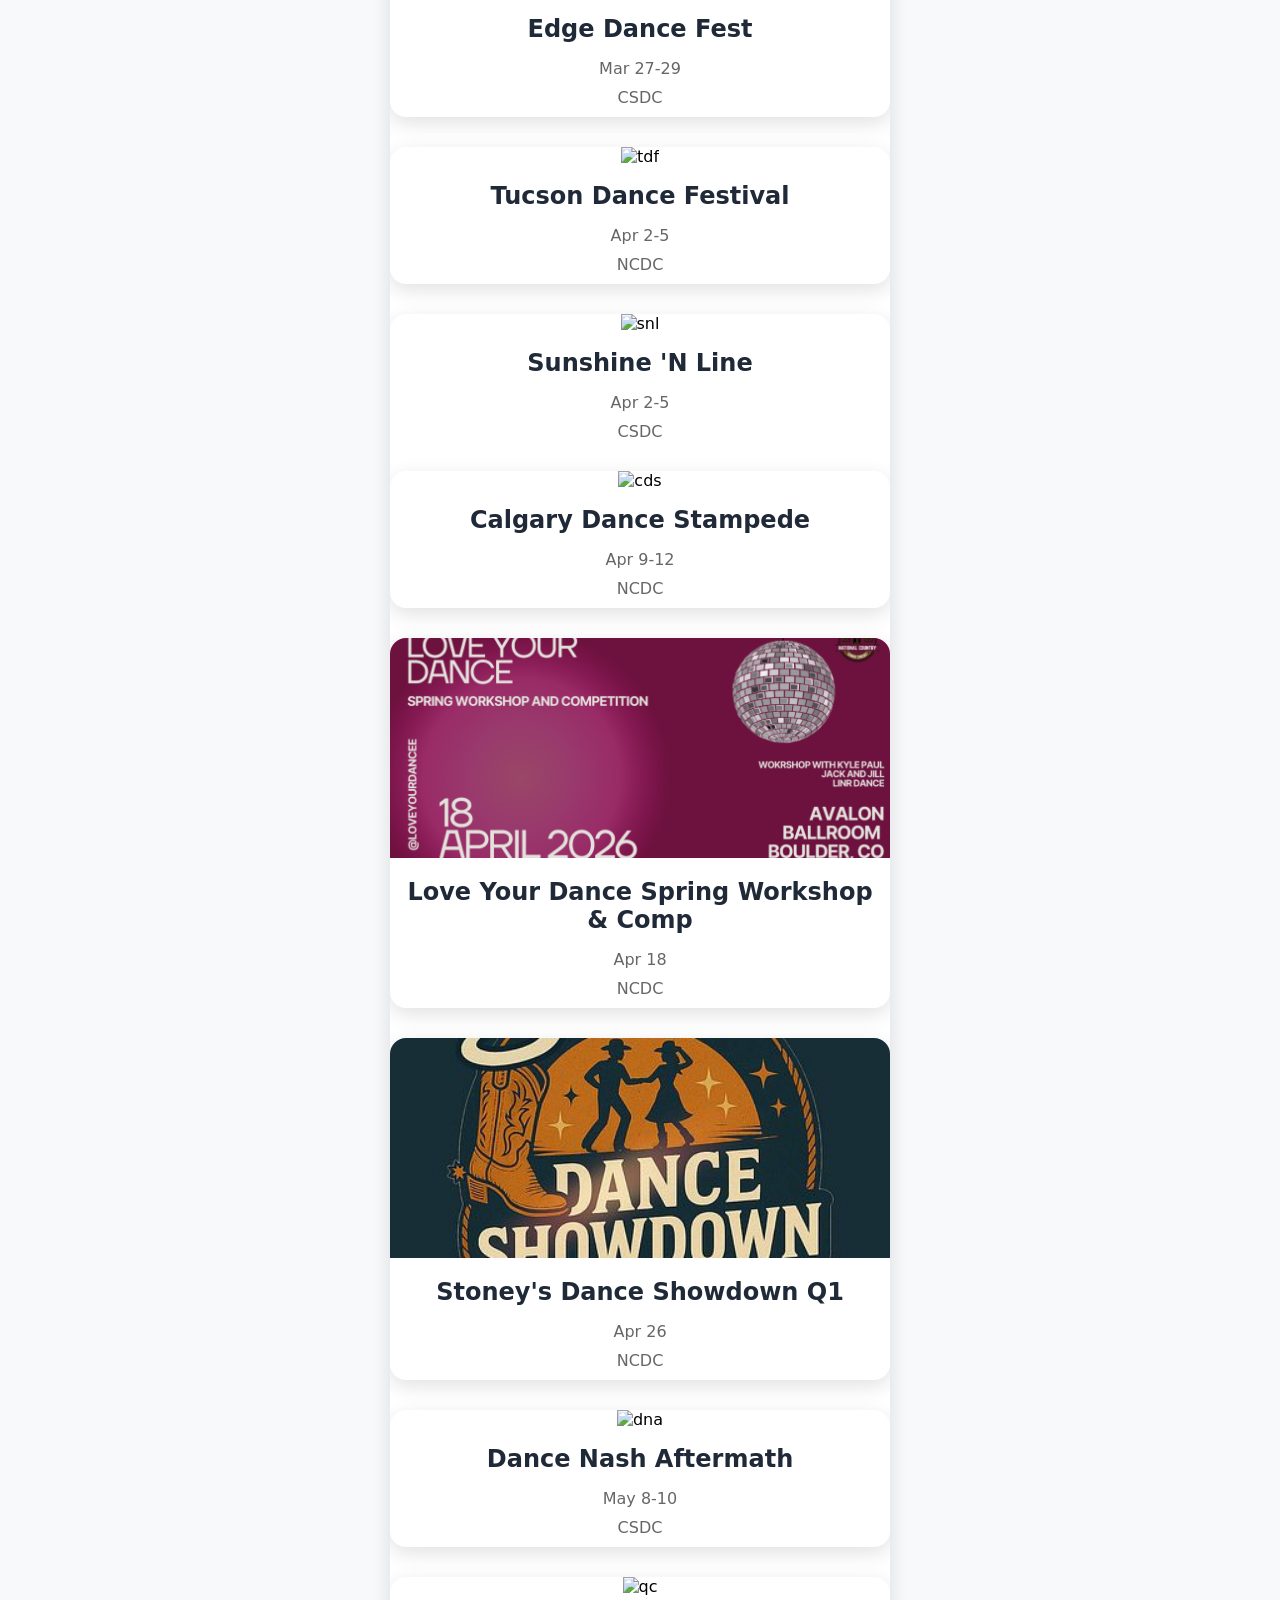
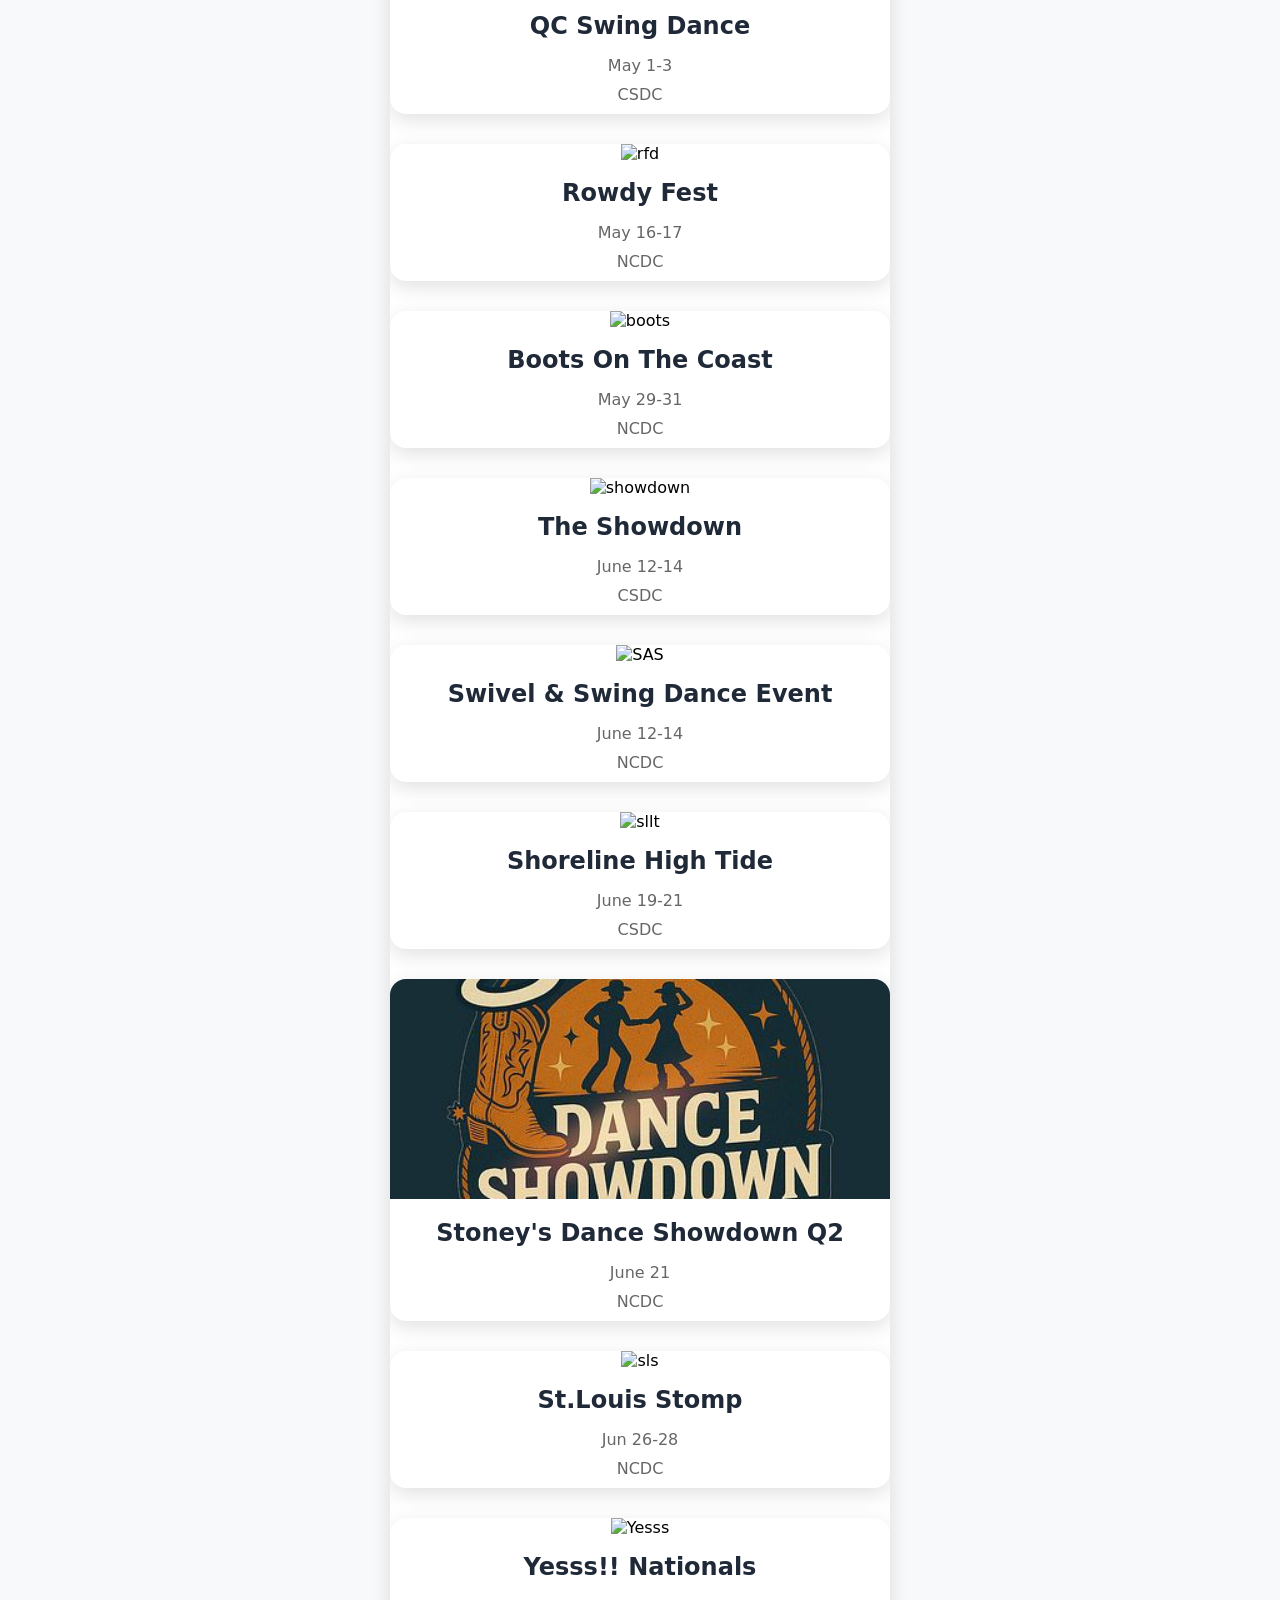
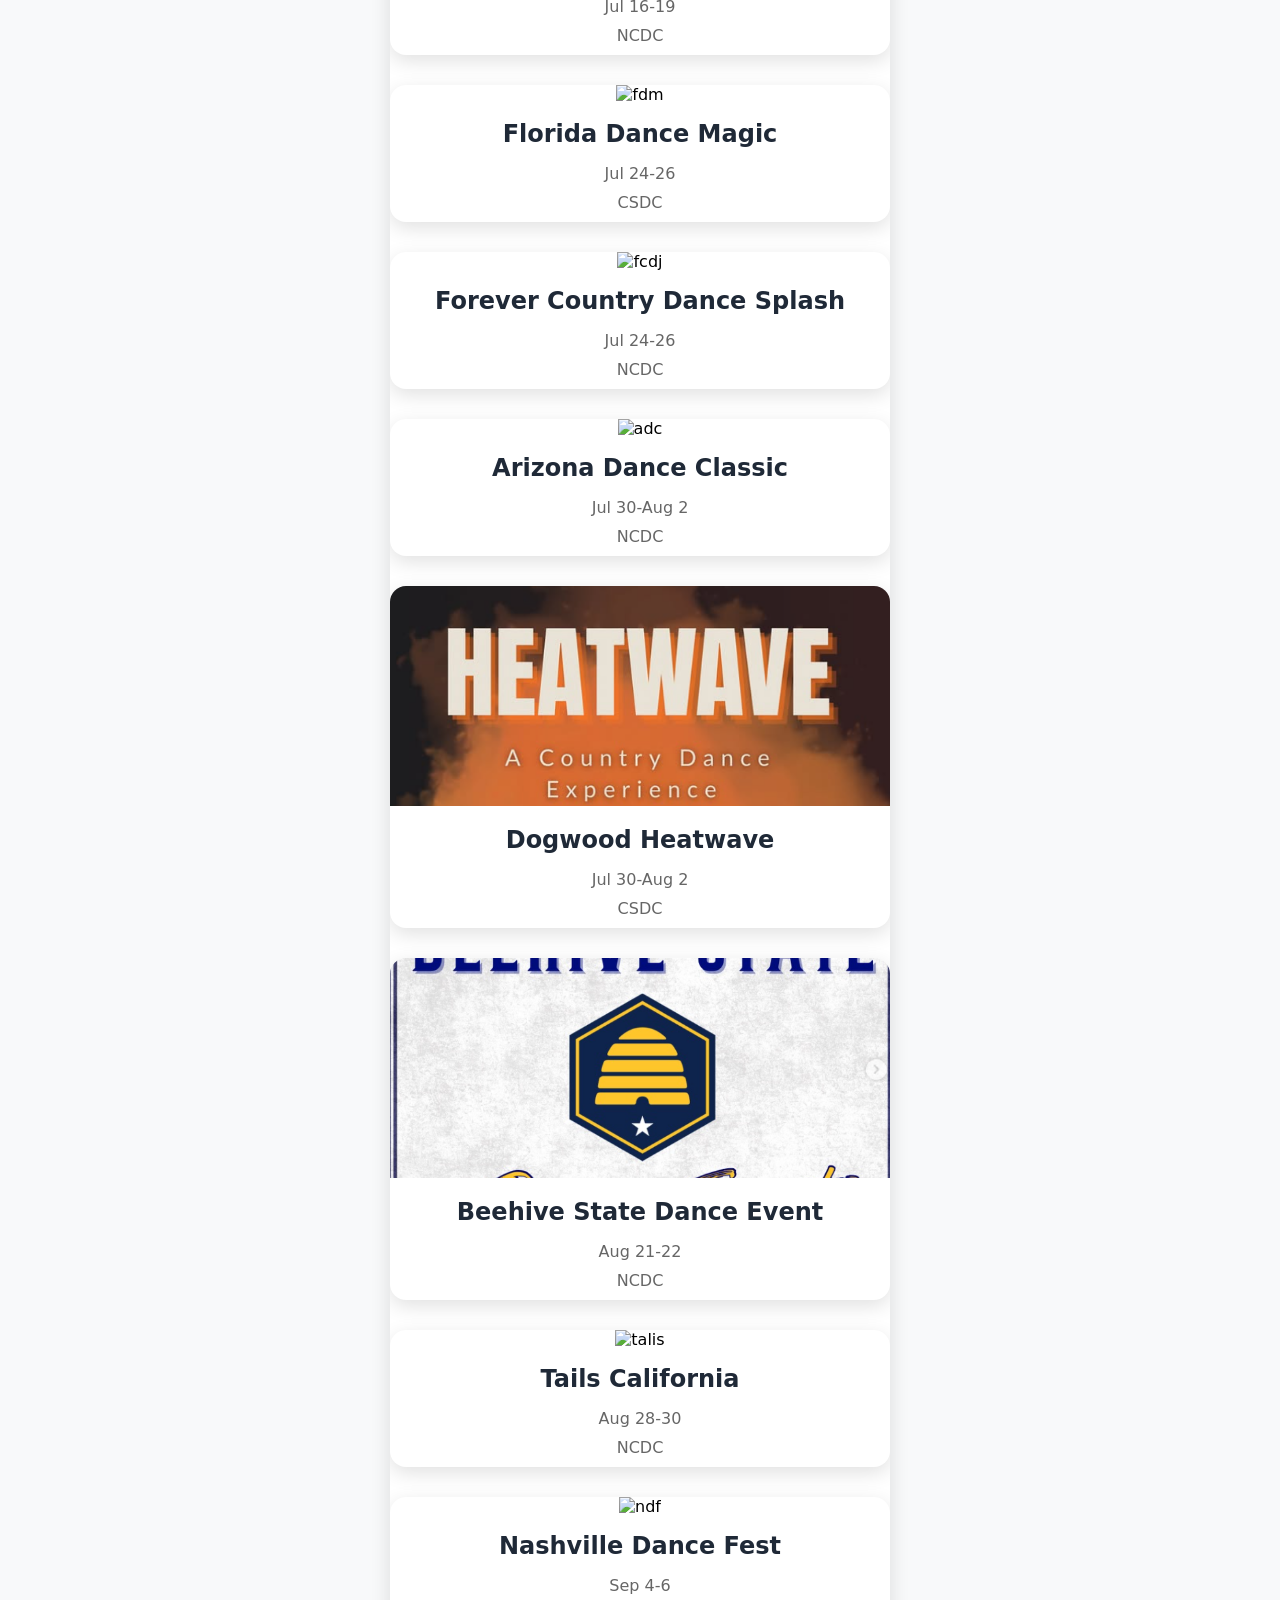
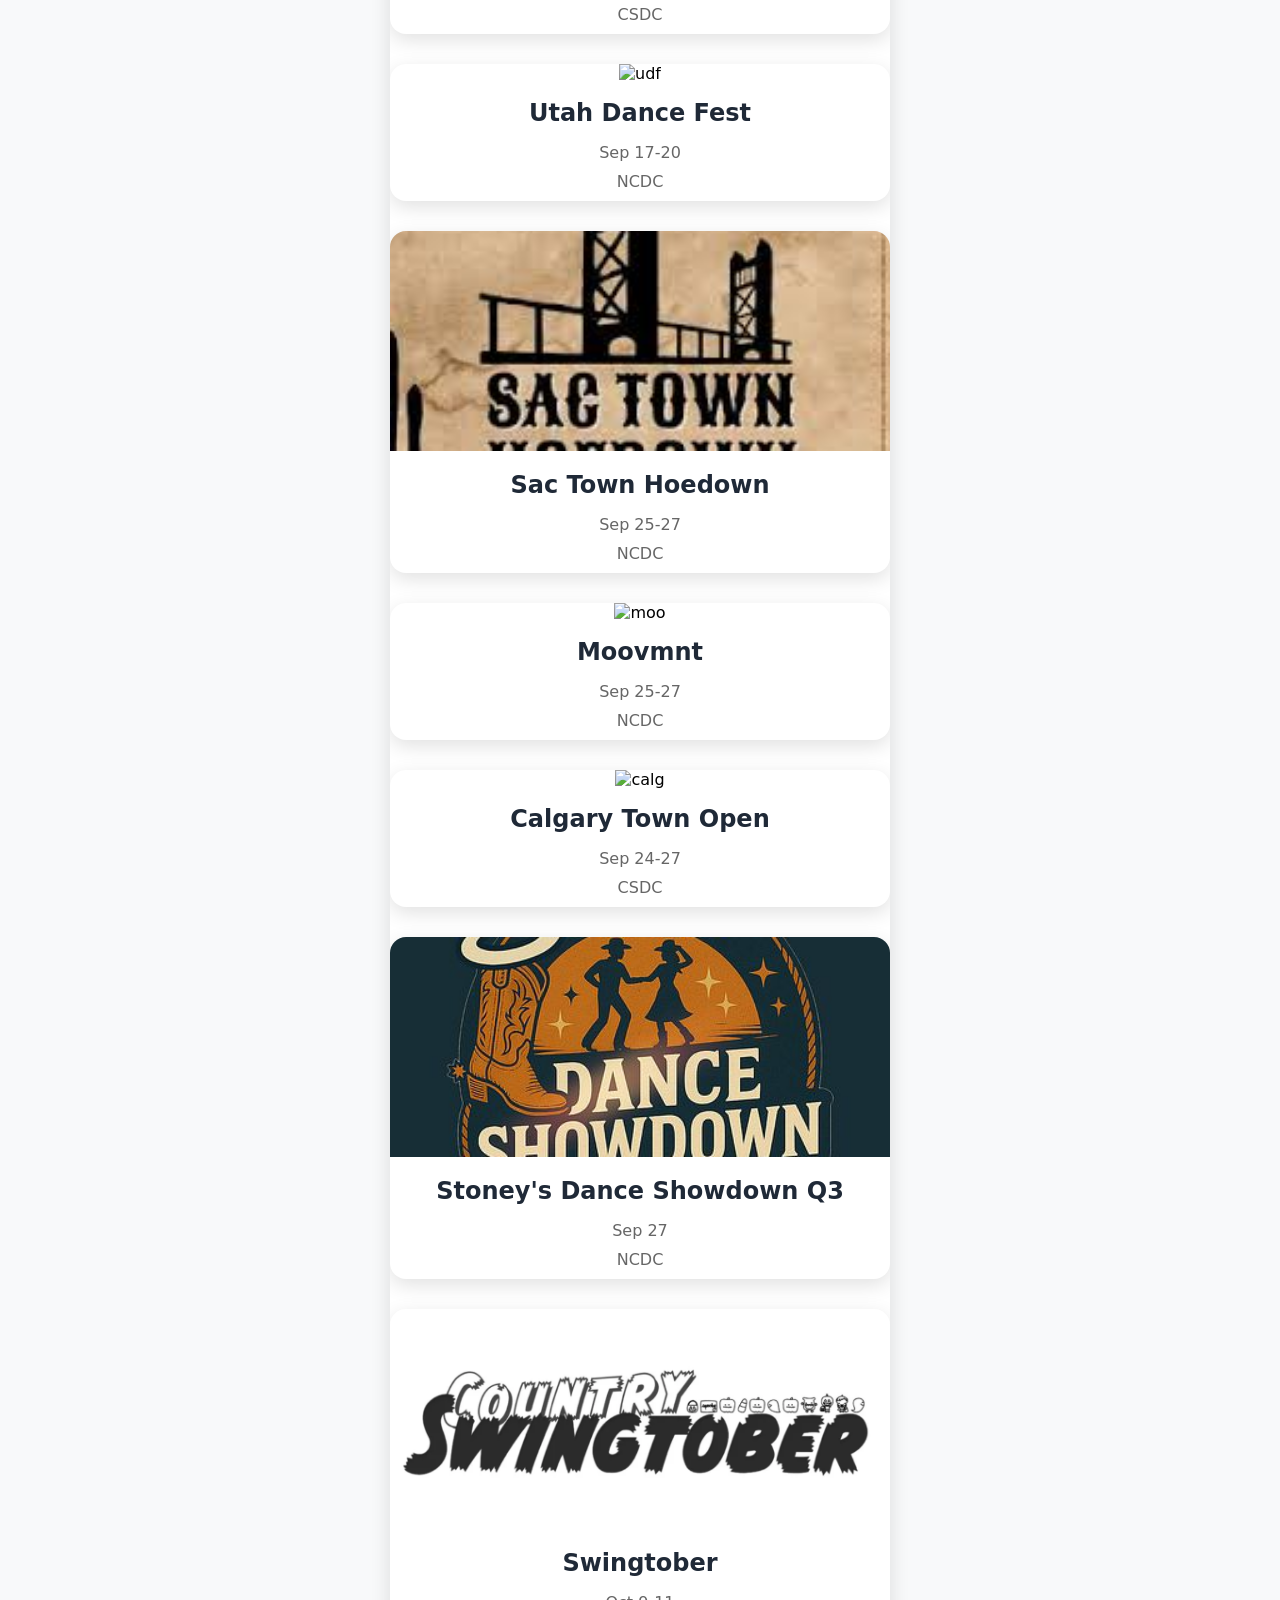
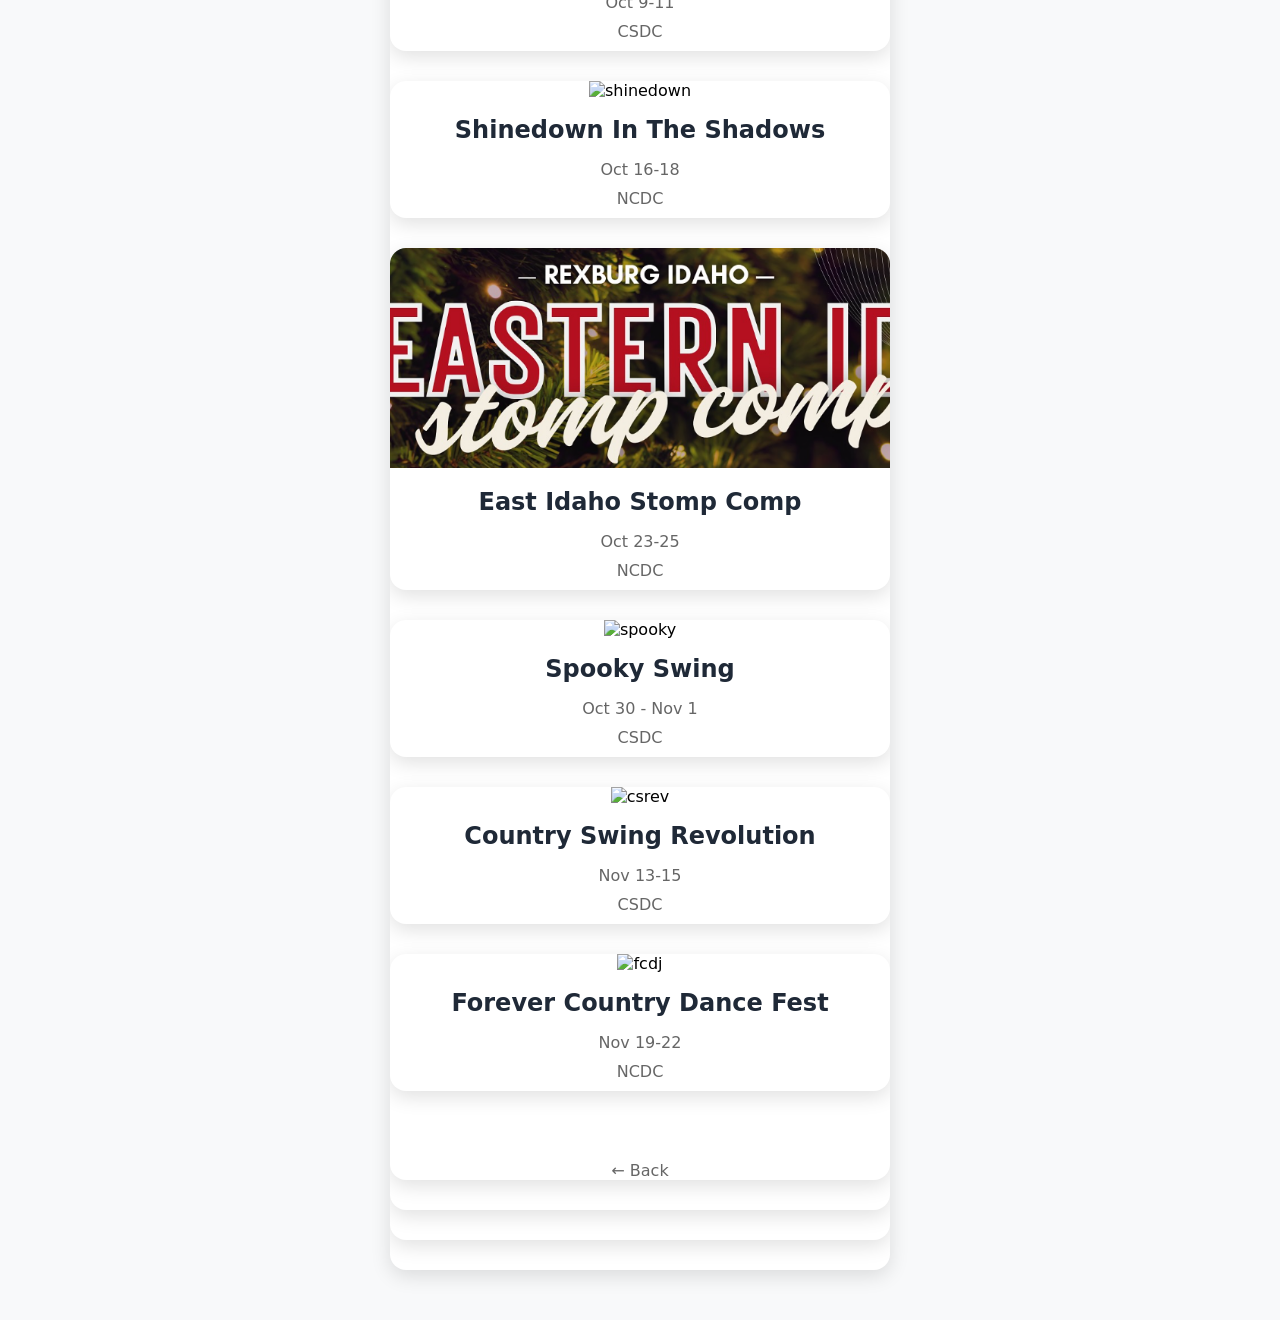
==== commit 3c26edfb: "add grid and some of filter" ====
--- a/dance-cal.html
+++ b/dance-cal.html
@@ -3,43 +3,78 @@
 <head>
   <meta charset="UTF-8" />
   <meta name="viewport" content="width=device-width, initial-scale=1.0"/>
-  <title>Fun Events</title>
+  <title>Dance Events</title>
   <link rel="manifest" href="/SwingTrail/manifest.json">
   <meta name="theme-color" content="#4f46e5"/>
+  <!-- link style.css -->
   <link rel="stylesheet" href="style.css">
 </head>
+
 <a href="index.html" id="backBtn">← Home</a>
 <body>
-  <h1>Upcoming Dance Events</h1>
+  <header>Upcoming Dance Events</header>
+
+  <div class="controls">
+  <input type="text" class="search-input" placeholder="Search events...">
+  <select>
+    <option>All Styles</option>
+    <option>Country Swing</option>
+    <option>WCS</option>
+  </select>
+  <select>
+    <option>All Locations</option>
+    <option>AZ</option>
+    <option>CA</option>
+    <option>OR</option>
+    <option>TX</option>
+    <option>VA</option>
+   
+  </select>
+</div>
+
+<div class="grid"></div>
 
   <div class="event-card">
     <a href="https://www.danceplace.com/index/no/14657/PNW+Stompede+Dance+Festival+-2026-Tigard_+OR-United+States-Country+Dance+event">
       <img src="images/pnw.webp" alt="pnw">
-    </a>
-    <h2>PNW Stompede Dance Festival
-    </h2>
-    <p>Jan 16-18</p>
-    <p>NCDC</p>
+      <div class="event-content">
+        <div class="event-title">PNW Stompede Dance Festival</div>
+        <div class="event-date">Jan 16-18 • Tigard, OR</div>
+        <div class="event-tags">
+          <div class="tag">NCDC</div>
+          <div class="tag">Country Swing</div>
+        </div>
+    </a>
   </div>
 
   <!-- Add more event cards here -->
-   <div class="event-card">
+  <div class="event-card">
     <a href="https://www.danceplace.com/index/no/16175/Country+Cool+Down+-2026-Norfolk_+VA-United+States-Country+Dance+event">
       <img src="images/dogwood.png" alt="dw">
-    </a>
-    <h2>Country Cooldown
-    </h2>
-    <p>Jan 23-25</p>
-    <p>CSDC</p>
-  </div>
-
-  <div class="event-card">
-    <img src="images/csc.jpg" alt="csc">
-    <h2>Capital Swing Convention
-    </h2>
-    <p>Feb 12-15</p>
-    <p>CSDC</p>
-  </div>
+      <div class="event-content">
+        <div class="event-title">Country Cooldown</div>
+        <div class="event-date">Jan 23-25 • Norfolk, VA</div>
+        <div class="event-tags">
+          <div class="tag">CSDC</div>
+          <div class="tag">Country Swing</div>
+        </div>
+    </a>
+  </div>
+
+  <div class="event-card">
+    <a href="https://www.danceplace.com/index/no/16175/Country+Cool+Down+-2026-Norfolk_+VA-United+States-Country+Dance+event">
+      <img src="images/csc.jpg" alt="csc">
+      <div class="event-content">
+        <div class="event-title">Capital Swing Convention</div>
+        <div class="event-date">Feb 12-15 • Sacramento, CA</div>
+        <div class="event-tags">
+          <div class="tag">CSDC</div>
+          <div class="tag">WCS</div>
+        </div>
+    </a>
+  </div>
+
+
 
   <div class="event-card">
     <a href="https://www.danceplace.com/index/no/15978/The+Bay+Area+Dance+Event-2026-Dublin_+CA-United+States-Country+Dance+event">
@@ -422,5 +457,6 @@
   <a href="index.html" class="back">← Back</a>
 
   <script src="app.js"></script>
+  <script src="search.js"></script>
 </body>
 </html>
--- a/style.css
+++ b/style.css
@@ -0,0 +1,210 @@
+
+body {
+  font-family: system-ui, -apple-system, sans-serif;
+  margin: 0;
+  padding: 20px;
+  background: #f8f9fa;
+  text-align: center;
+  min-height: 100vh;
+}
+
+
+h1 { color: #4f46e5; }
+
+.buttons {
+  display: flex;
+  flex-direction: column;
+  gap: 30px;
+  margin: 60px 0;
+}
+
+.big-btn {
+  display: block;
+  background: #4f46e5;
+  color: white;
+  text-decoration: none;
+  padding: 24px;
+  font-size: 1.4rem;
+  border-radius: 16px;
+  box-shadow: 0 4px 14px rgba(0,0,0,0.15);
+}
+
+.install-hint {
+  color: #666;
+  font-size: 0.9rem;
+  margin-top: 80px;
+}
+
+/*jacknjill style
+*/ 
+.container {
+  display: grid;
+  grid-template-columns: 1fr 1fr;
+  gap: 20px;
+  max-width: 900px;
+  margin: 30px auto;
+}
+
+textarea {
+  width: 100%;
+  padding: 12px;
+  font-size: 1.1rem;
+  border-radius: 8px;
+  border: 2px solid #ddd;
+  resize: vertical;
+}
+
+#pairBtn {
+  background: #10b981;
+  color: white;
+  border: none;
+  padding: 18px 36px;
+  font-size: 1.3rem;
+  border-radius: 12px;
+  margin: 30px 0;
+  cursor: pointer;
+}
+#resetBtn {
+  background: #4f46e5;
+  color: white;
+  border: none;
+  padding: 18px 36px;
+  font-size: 1.3rem;
+  border-radius: 12px;
+  margin: 30px 0;
+  cursor: pointer;
+}
+#clearBtn {
+  background: #e01515;
+  color: white;
+  border: none;
+  padding: 18px 36px;
+  font-size: 1.3rem;
+  border-radius: 12px;
+  margin: 30px 0;
+  cursor: pointer;
+}
+
+.result-box {
+  font-size: 2rem;
+  font-weight: bold;
+  color: #4f46e5;
+  min-height: 80px;
+  background: #f0f0ff;
+  padding: 30px;
+  border-radius: 16px;
+}
+
+.back {
+  display: inline-block;
+  margin-top: 40px;
+  color: #666;
+  text-decoration: none;
+}
+
+/* dance cal styling
+*/
+.event-card {
+  background: white;
+  border-radius: 16px;
+  overflow: hidden;
+  box-shadow: 0 6px 20px rgba(0,0,0,0.12);
+  margin: 30px auto;
+  max-width: 500px;
+}
+
+.event-card img {
+  width: 100%;
+  height: 220px;
+  object-fit: cover;
+}
+
+.event-card h2 {
+  margin: 16px;
+  color: #1f2937;
+}
+
+.event-card p {
+  margin: 0 20px 10px;
+  color: #666;
+}
+#backBtn {
+  position: fixed;
+  bottom: 20px;
+  left: 20px;
+  padding: 10px 14px;
+  font-size: 16px;
+  border: none;
+  border-radius: 50px;
+  background: #111;
+  color: #fff;
+  cursor: pointer;
+  box-shadow: 0 6px 15px rgba(0,0,0,0.25);
+  z-index: 9999;
+  transition: transform 0.15s ease, opacity 0.15s ease;
+}
+
+#backBtn:hover {
+  transform: scale(1.05);
+  opacity: 0.9;
+}
+
+
+.grid {
+      display: grid;
+      grid-template-columns: repeat(auto-fill, minmax(260px, 1fr));
+      gap: 32px;
+      padding: 20px 40px 40px;
+    }
+
+
+  header {
+      padding: 20px 40px;
+      font-size: 1.8rem;
+      font-weight: 700;
+      background: white;
+      box-shadow: 0 4px 10px rgba(0,0,0,0.05);
+    }
+
+    .event-card:hover {
+      transform: translateY(-6px);
+      box-shadow: 0 18px 40px rgba(153, 6, 6, 0.15);
+    }
+
+  
+
+    .event-content {
+      padding: 30px;
+    }
+
+    .event-title {
+      font-size: 1.1rem;
+      font-weight: 600;
+      margin-bottom: 6px;
+    }
+
+    .event-date {
+      font-size: 0.9rem;
+      color: #777;
+      margin-bottom: 8px;
+    }
+
+    .event-tags {
+      display: flex;
+      gap: 6px;
+      flex-wrap: wrap;
+    }
+
+    .tag {
+      font-size: 0.7rem;
+      padding: 4px 8px;
+      border-radius: 999px;
+      background: linear-gradient(135deg, #ff7a18, #ffb347);
+      color: white;
+    }
+
+    a {
+      text-decoration: none;
+      color: inherit;
+    }
+  
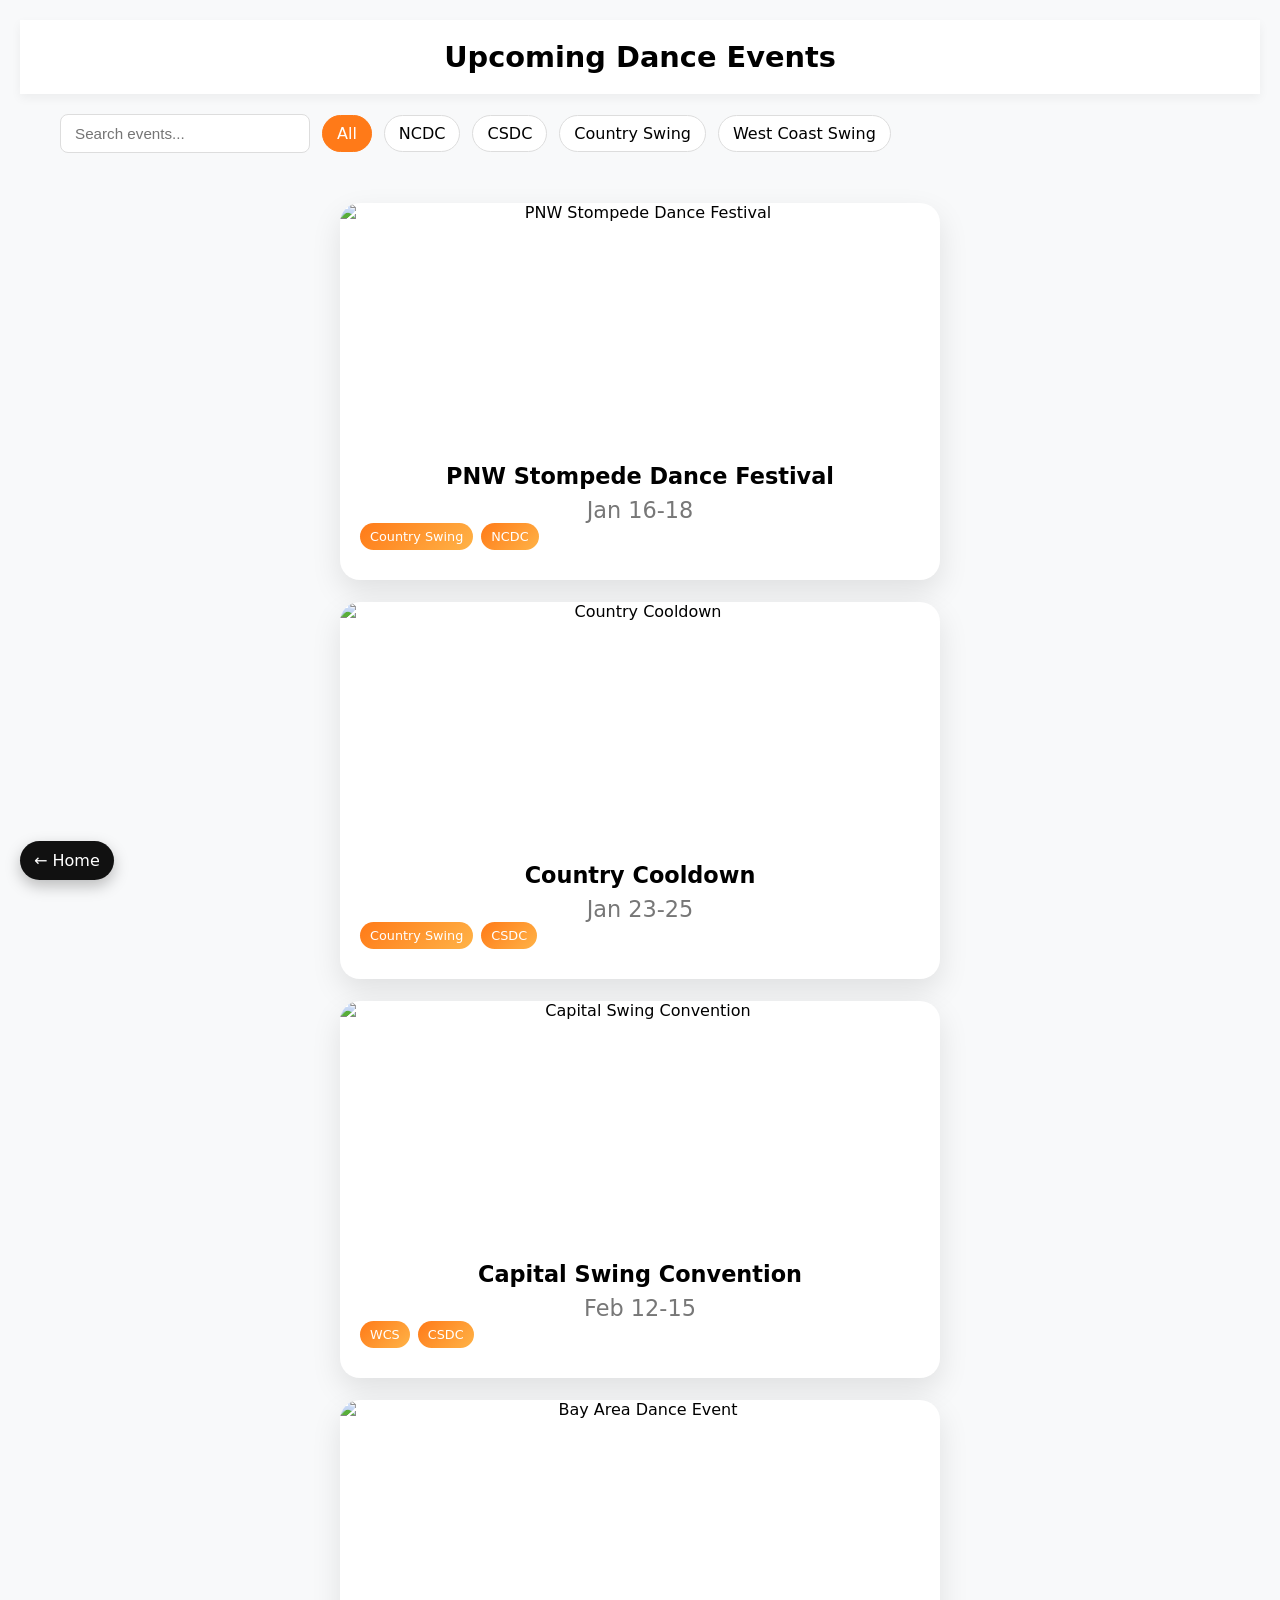
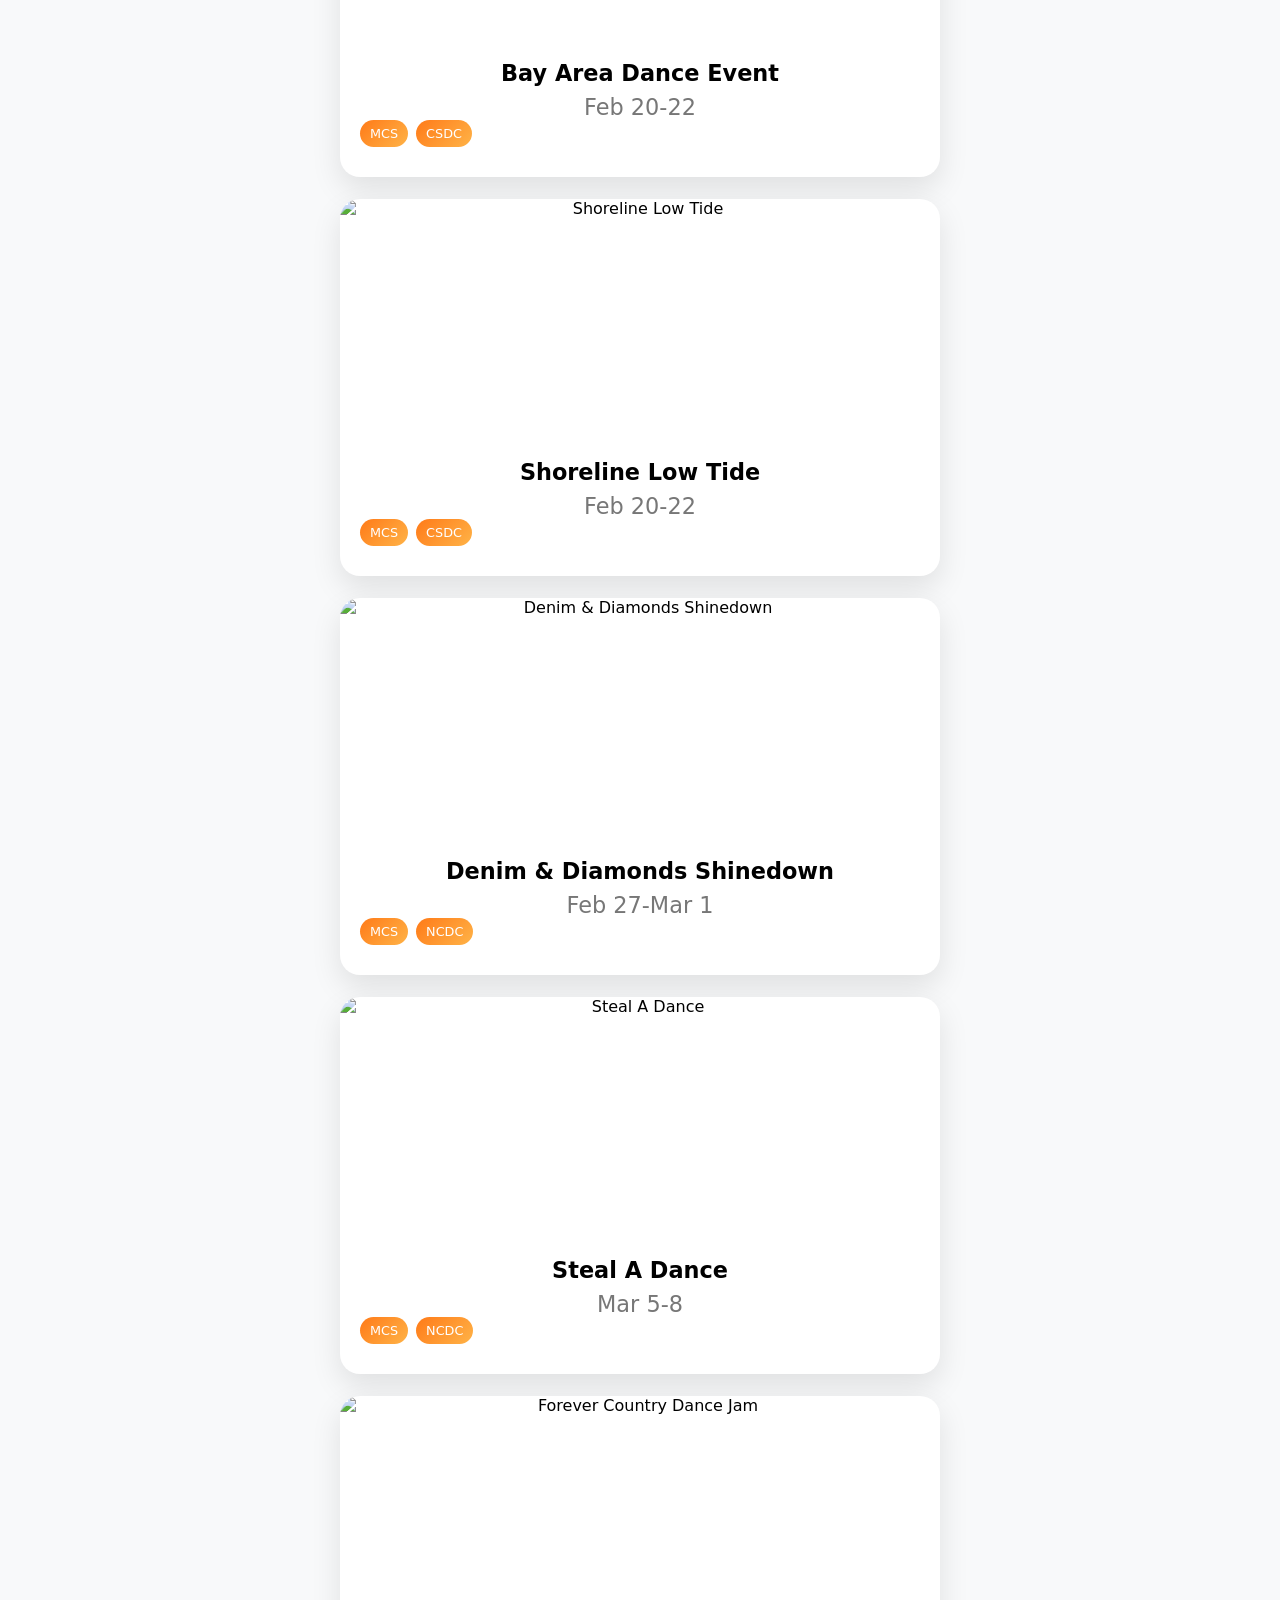
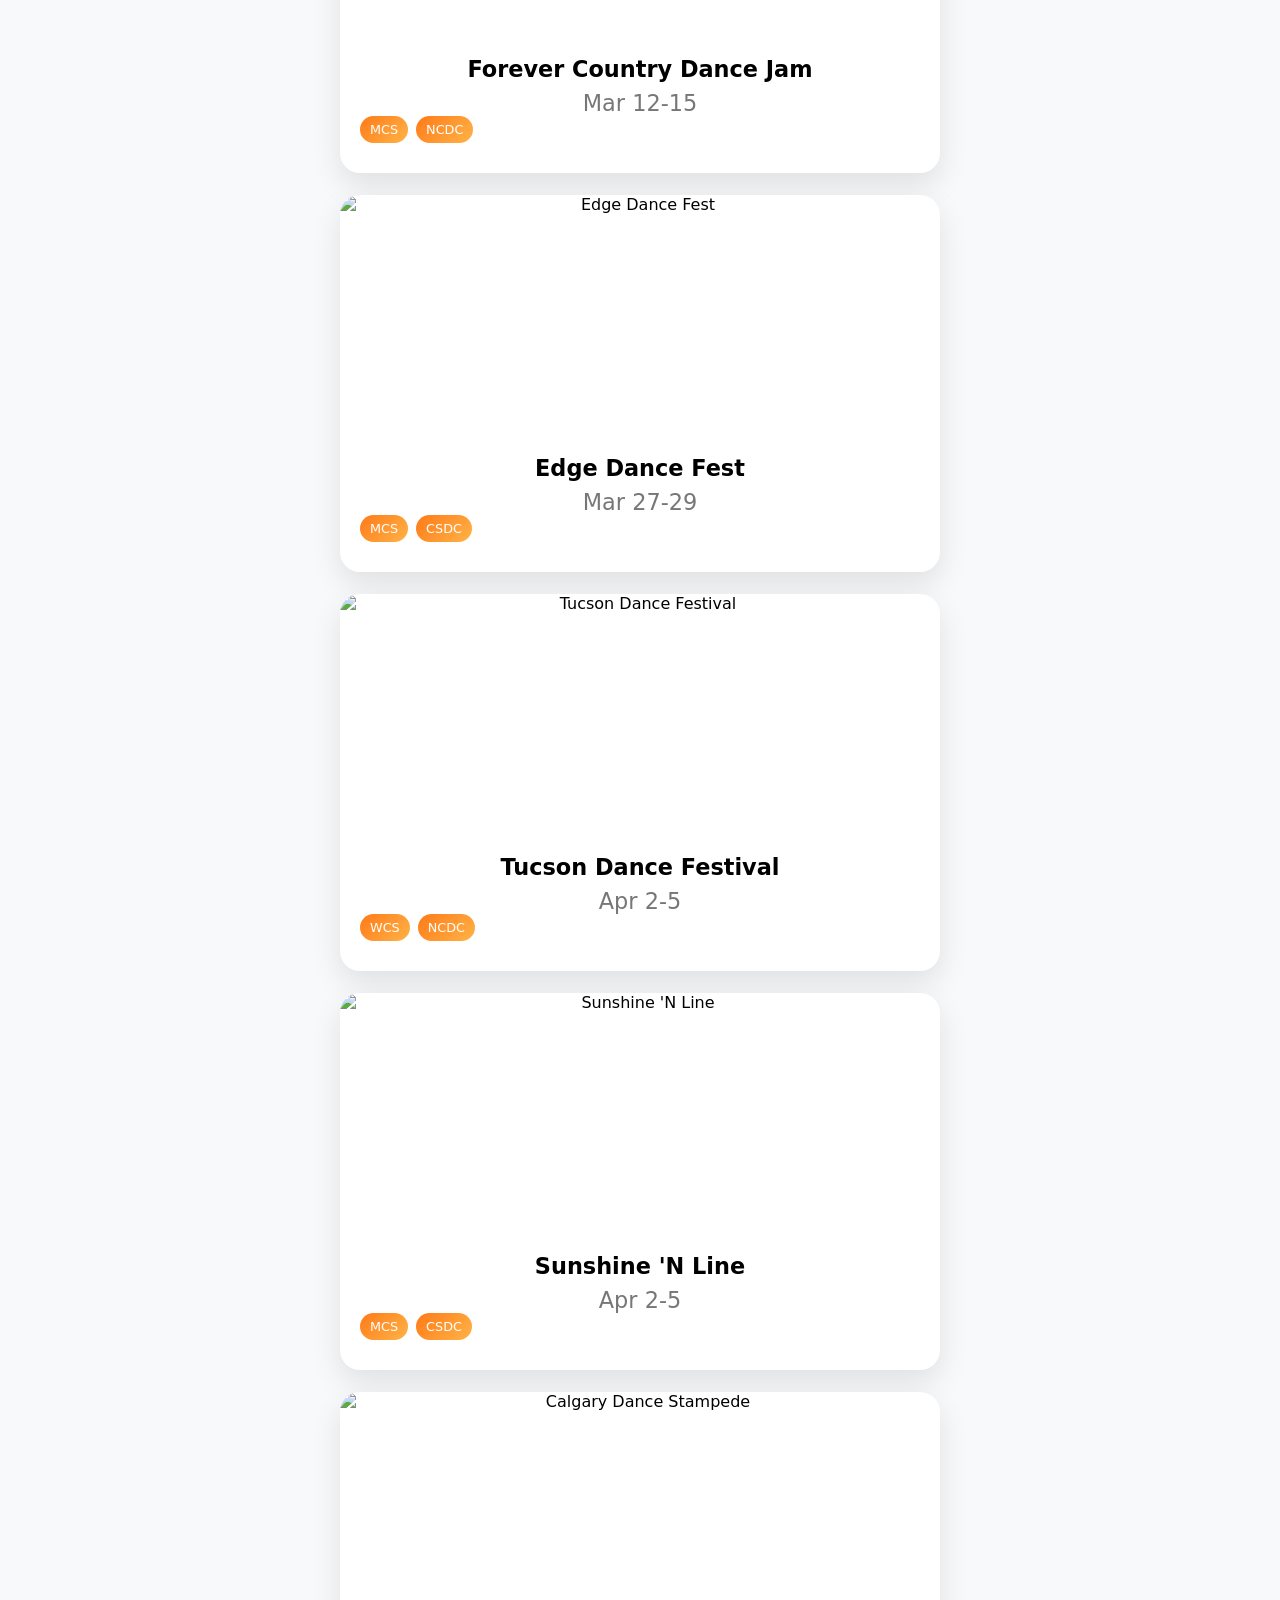
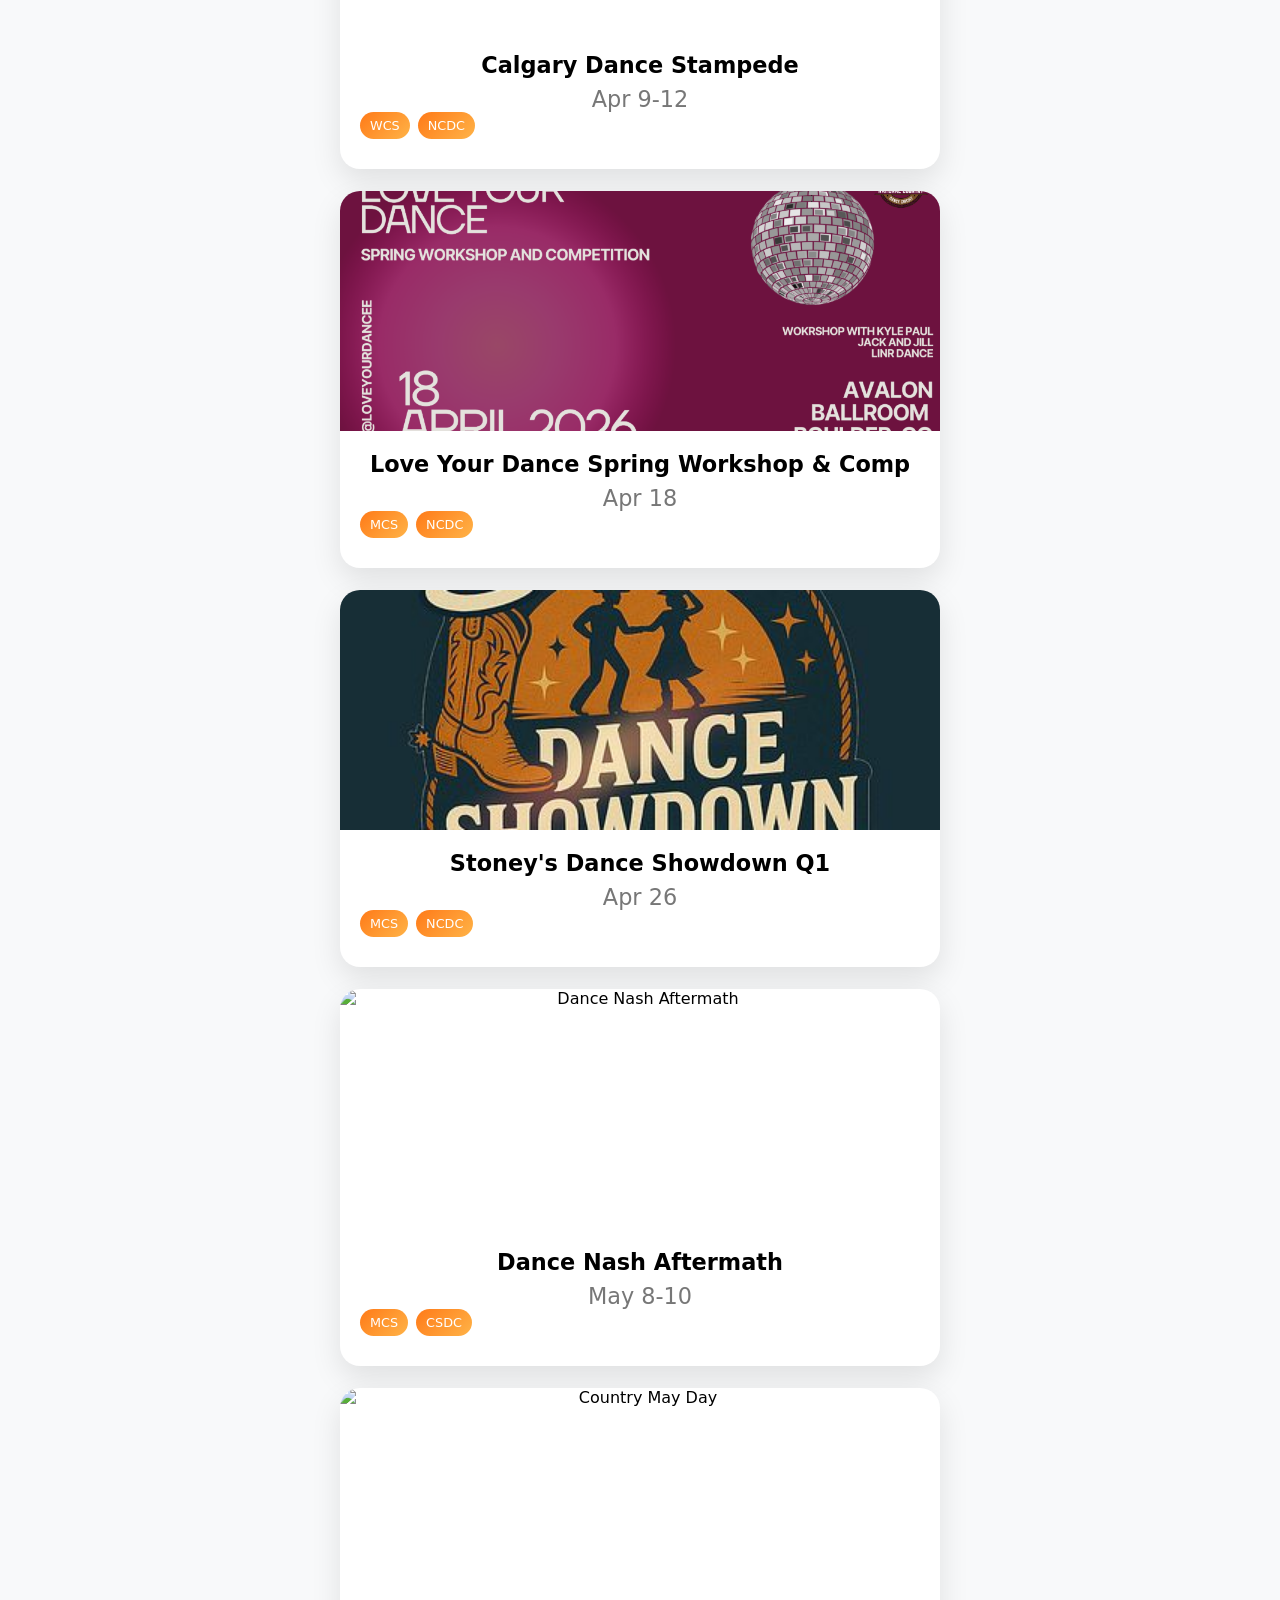
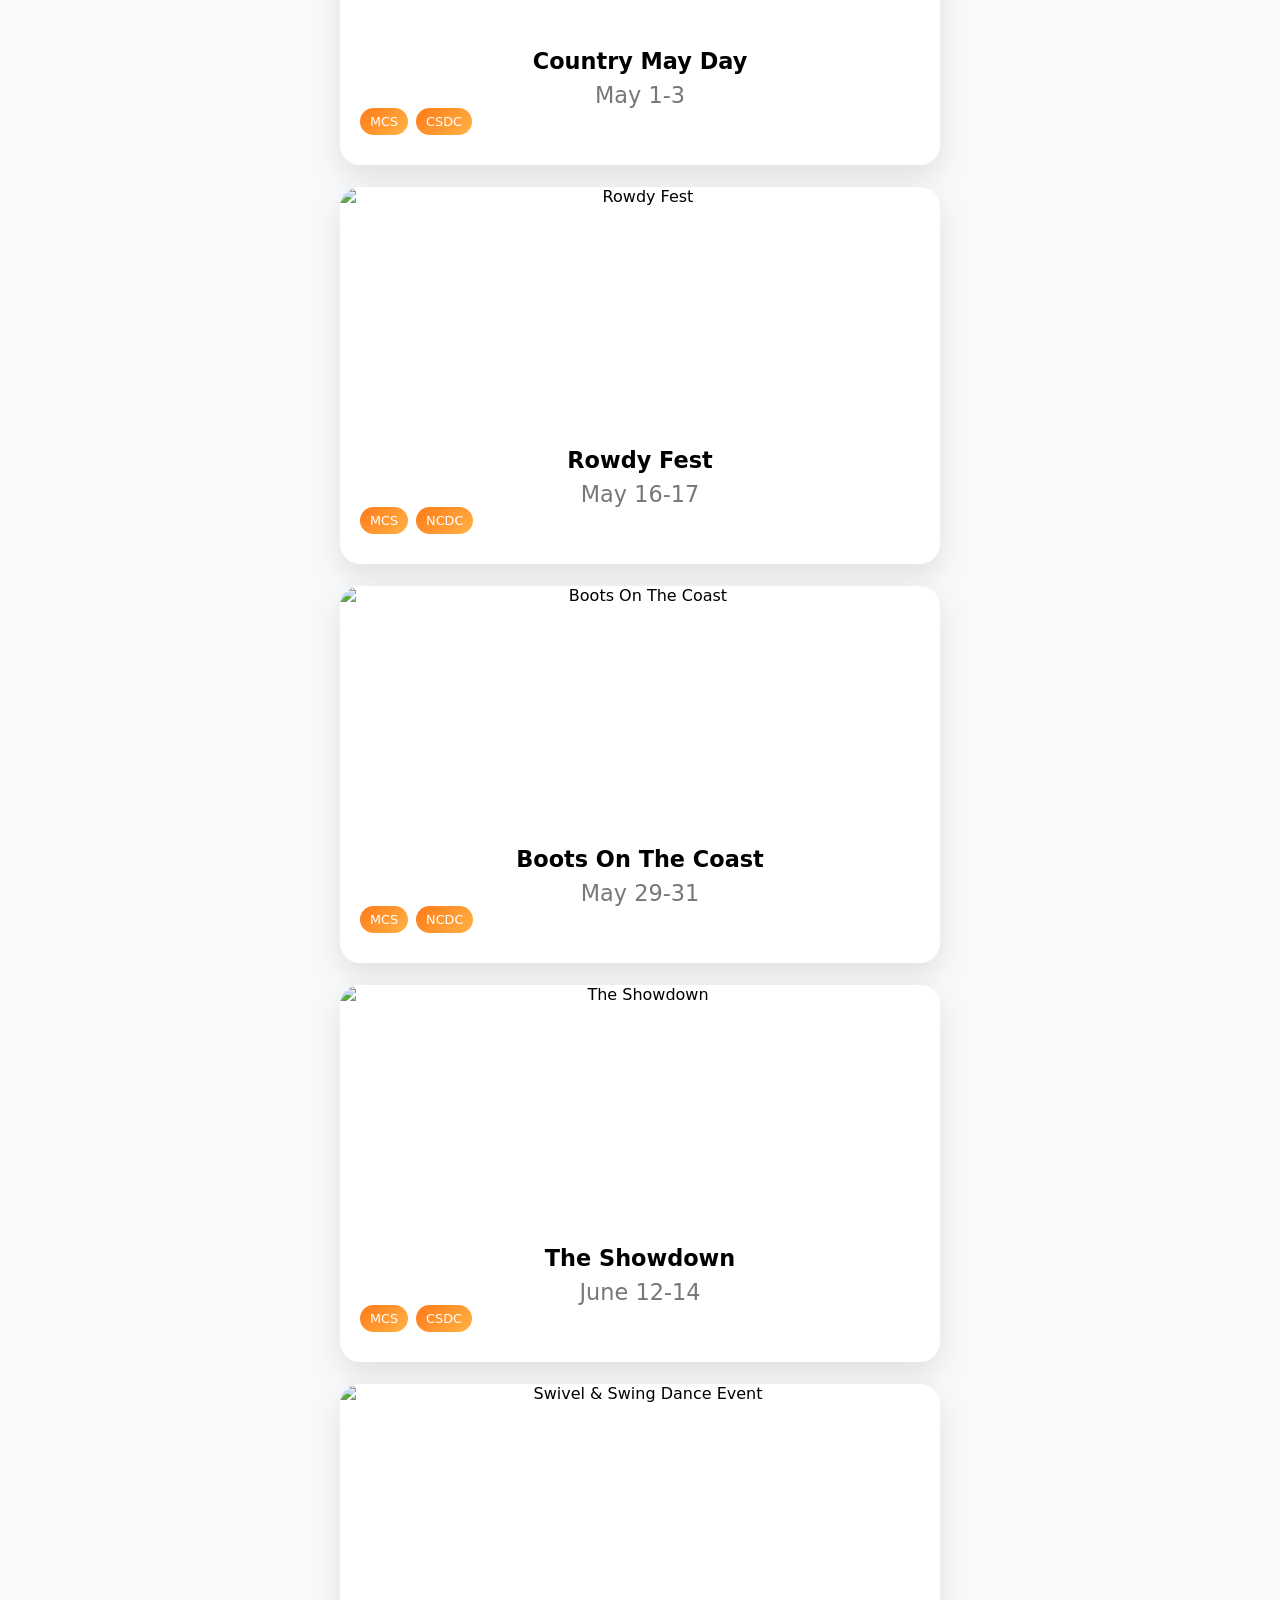
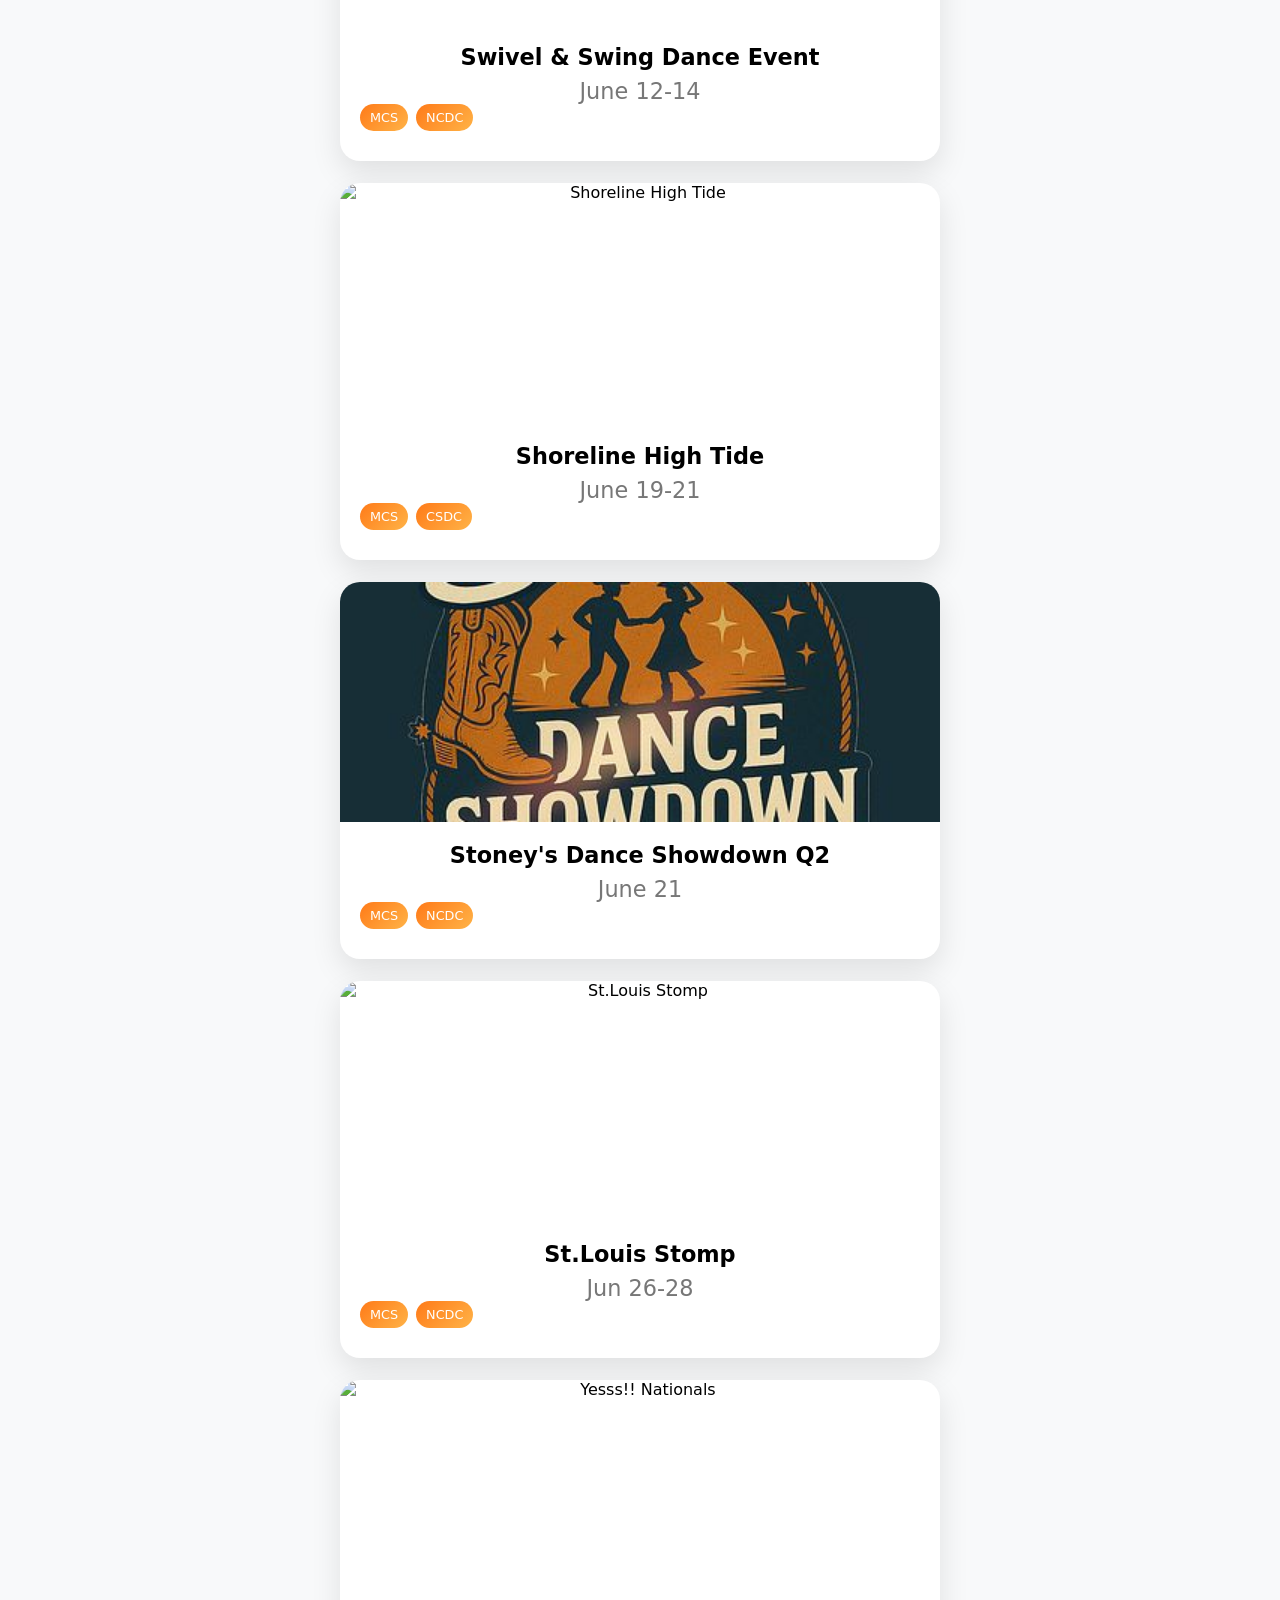
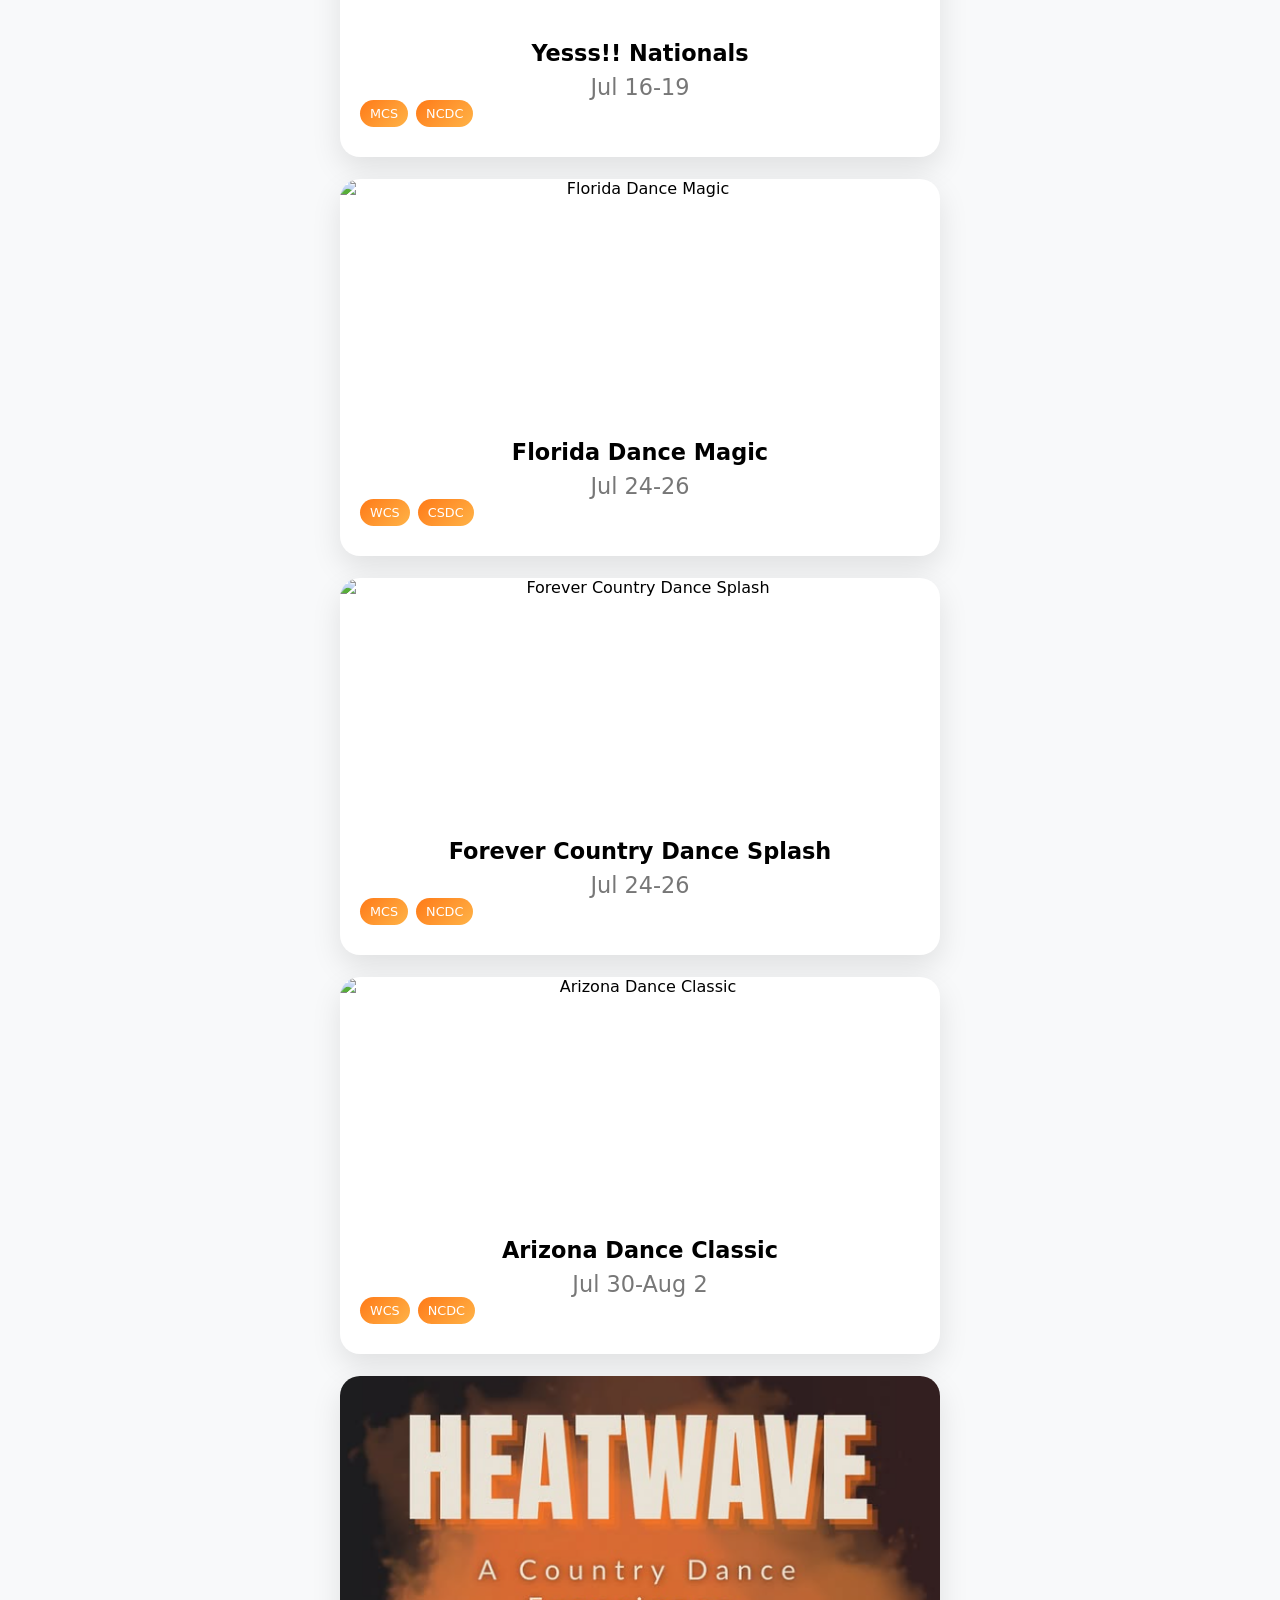
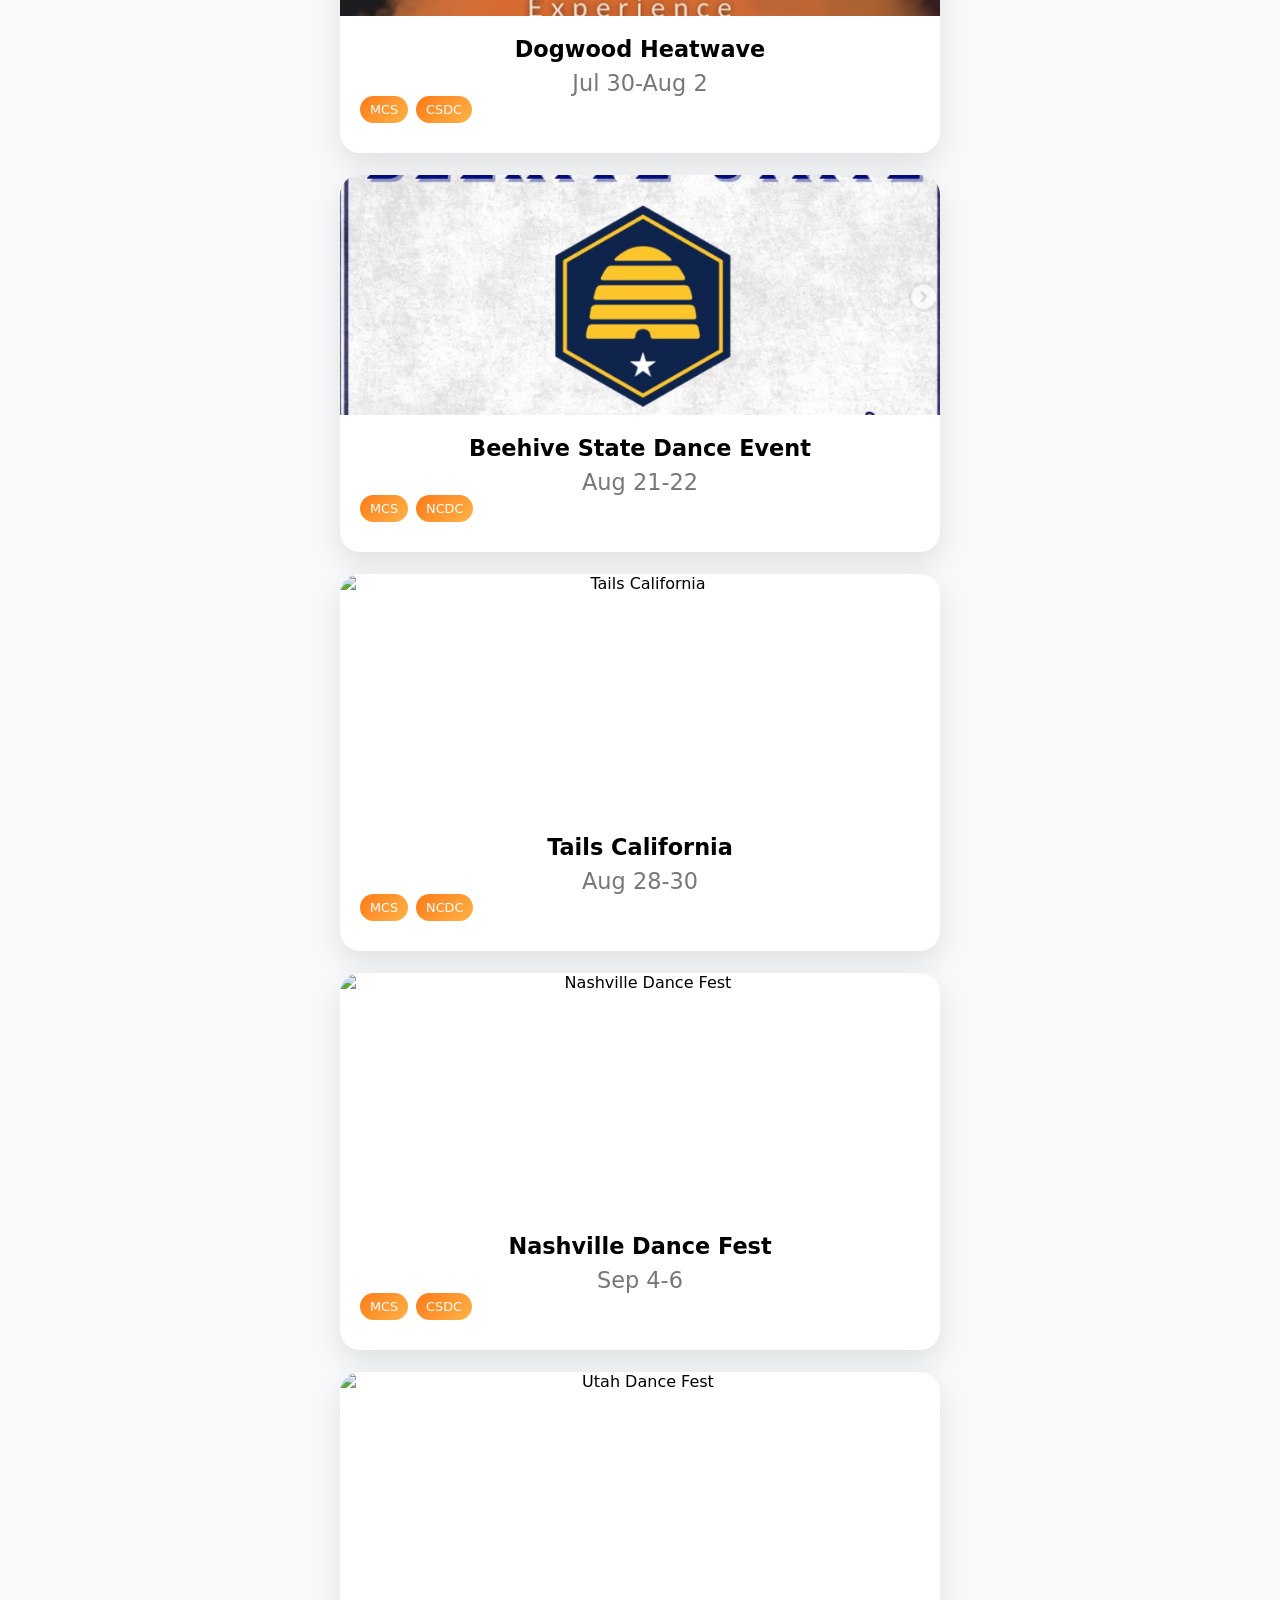
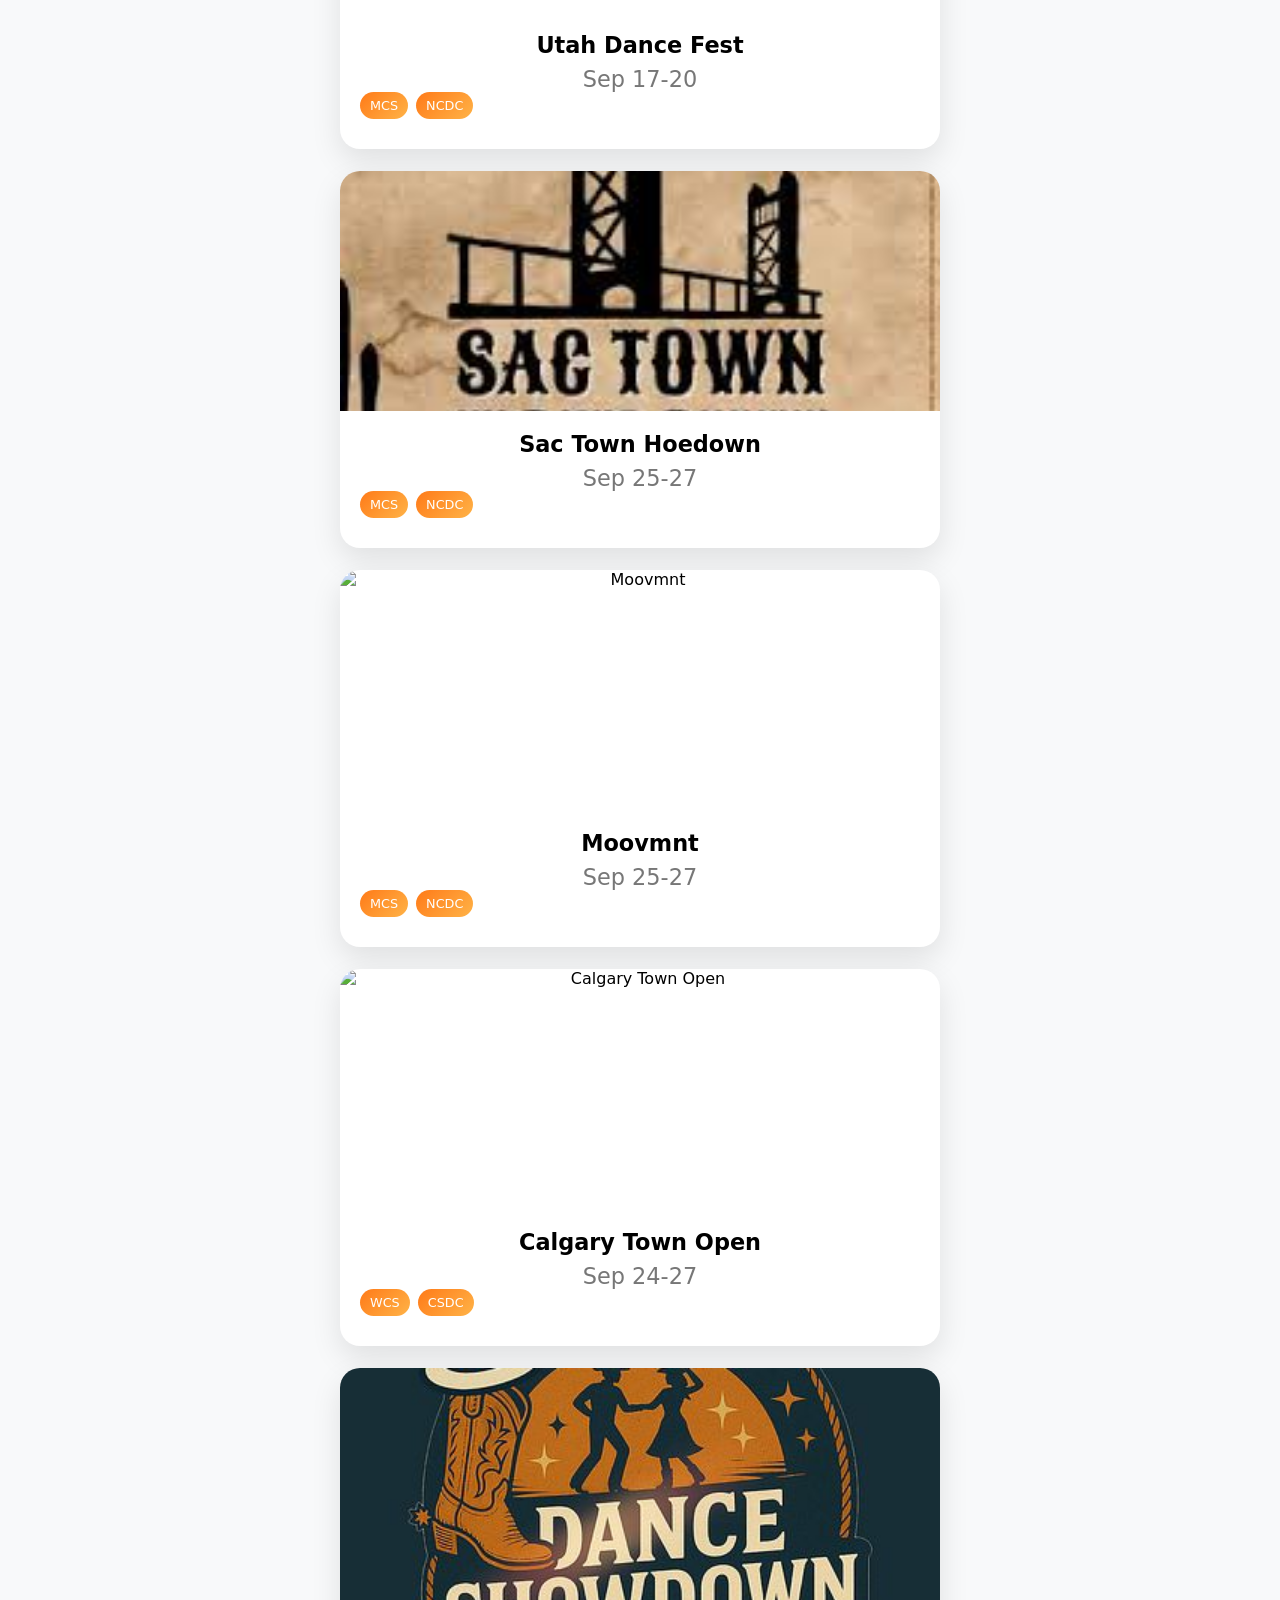
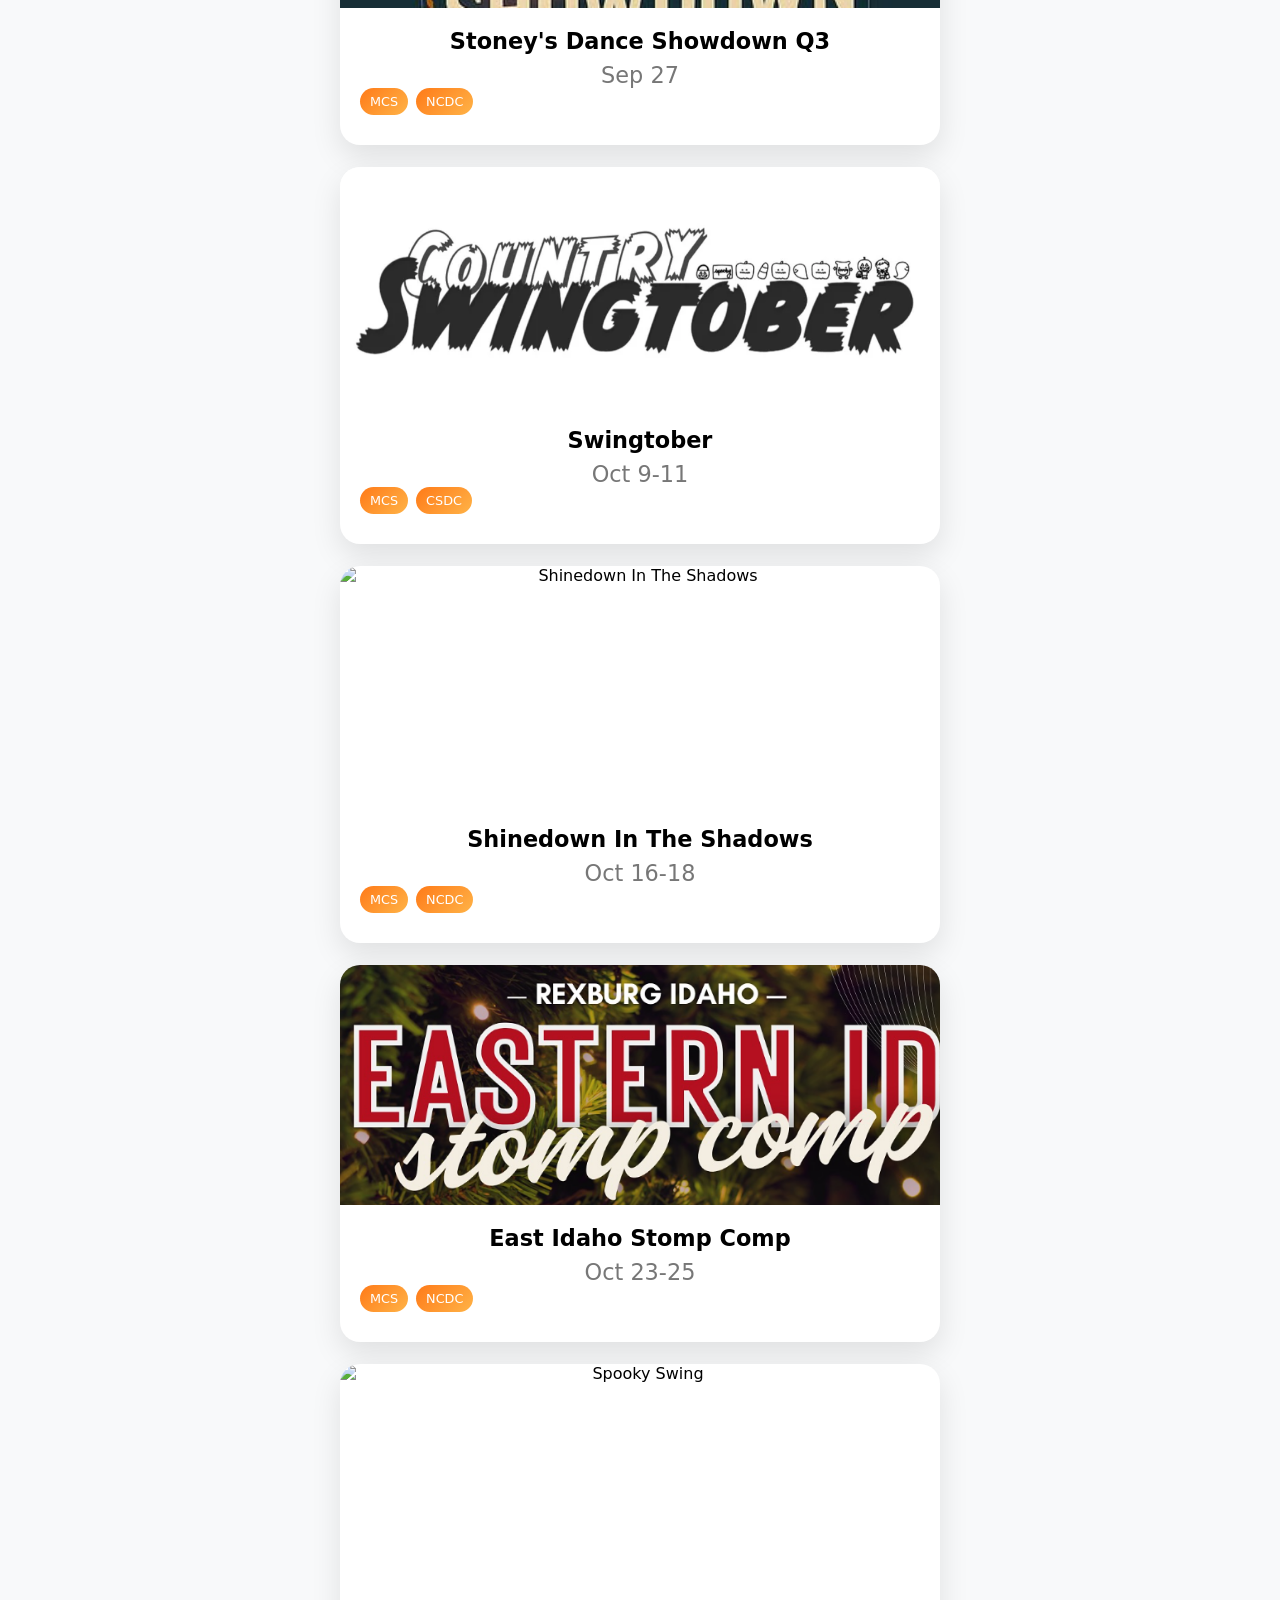
==== commit fb90f9a3: "make list, filter and search, make json file, load json" ====
--- a/dance-cal.html
+++ b/dance-cal.html
@@ -11,29 +11,32 @@
 </head>
 
 <a href="index.html" id="backBtn">← Home</a>
+
 <body>
   <header>Upcoming Dance Events</header>
 
+  <!-- search/filter area -->
   <div class="controls">
+
   <input type="text" class="search-input" placeholder="Search events...">
-  <select>
-    <option>All Styles</option>
-    <option>Country Swing</option>
-    <option>WCS</option>
-  </select>
-  <select>
-    <option>All Locations</option>
-    <option>AZ</option>
-    <option>CA</option>
-    <option>OR</option>
-    <option>TX</option>
-    <option>VA</option>
-   
-  </select>
+
+  <div class="filter-btn active" data-filter="all">All</div>
+  <div class="filter-btn" data-filter="NCDC">NCDC</div>
+  <div class="filter-btn" data-filter="CSDC">CSDC</div>
+  <div class="filter-btn" data-filter="MCS">Country Swing</div>
+  <div class="filter-btn" data-filter="WCS">West Coast Swing</div>
+
 </div>
 
-<div class="grid"></div>
-
+<!-- event list area -->
+<div class="list" id="list"></div>
+
+
+
+
+  <!-- old cards here 
+
+  
   <div class="event-card">
     <a href="https://www.danceplace.com/index/no/14657/PNW+Stompede+Dance+Festival+-2026-Tigard_+OR-United+States-Country+Dance+event">
       <img src="images/pnw.webp" alt="pnw">
@@ -47,7 +50,7 @@
     </a>
   </div>
 
-  <!-- Add more event cards here -->
+
   <div class="event-card">
     <a href="https://www.danceplace.com/index/no/16175/Country+Cool+Down+-2026-Norfolk_+VA-United+States-Country+Dance+event">
       <img src="images/dogwood.png" alt="dw">
@@ -75,7 +78,6 @@
   </div>
 
 
-
   <div class="event-card">
     <a href="https://www.danceplace.com/index/no/15978/The+Bay+Area+Dance+Event-2026-Dublin_+CA-United+States-Country+Dance+event">
       <img src="images/bade.png" alt="bade">
@@ -453,10 +455,11 @@
     <p>Nov 19-22</p>
     <p>NCDC</p>
   </div>
+  -->
    
   <a href="index.html" class="back">← Back</a>
 
   <script src="app.js"></script>
-  <script src="search.js"></script>
+  <script src="loadEvents.js"></script>
 </body>
 </html>
--- a/style.css
+++ b/style.css
@@ -8,8 +8,6 @@
   min-height: 100vh;
 }
 
-
-h1 { color: #4f46e5; }
 
 .buttons {
   display: flex;
@@ -113,6 +111,11 @@
   max-width: 500px;
 }
 
+.event-card:hover {
+      transform: translateY(-6px);
+      box-shadow: 0 18px 40px rgba(0,0,0,0.15);
+}
+
 .event-card img {
   width: 100%;
   height: 220px;
@@ -149,14 +152,7 @@
   opacity: 0.9;
 }
 
-
-.grid {
-      display: grid;
-      grid-template-columns: repeat(auto-fill, minmax(260px, 1fr));
-      gap: 32px;
-      padding: 20px 40px 40px;
-    }
-
+/*end of orginal css^^^*/
 
   header {
       padding: 20px 40px;
@@ -171,33 +167,102 @@
       box-shadow: 0 18px 40px rgba(153, 6, 6, 0.15);
     }
 
+    .controls {
+      display: flex;
+      gap: 12px;
+      padding: 20px 40px;
+      flex-wrap: wrap;
+      align-items: center;
+    }
+
+    .search-input {
+      padding: 10px 14px;
+      border-radius: 8px;
+      border: 1px solid #ddd;
+      font-size: 0.95rem;
+      min-width: 220px;
+    }
+
+    .filter-btn {
+      padding: 8px 14px;
+      border-radius: 999px;
+      border: 1px solid #ddd;
+      cursor: pointer;
+      background: white;
+      transition: 0.2s;
+    }
+
+    .filter-btn.active {
+      background: #ff7a18;
+      color: white;
+      border-color: #ff7a18;
+    }
+
+    .list {
+      display: flex;
+      flex-direction: column;
+      gap: 22px;
+      padding: 30px 48px 60px;
+      max-width: 600px;
+      margin: 0 auto;
+    }
+
+
+    .event-card {
+      width: 100%;
+      max-width: 900px;
+      margin: 0 auto;
+      border-radius: 20px;
+      overflow: hidden;
+      background: #fff;
+      box-shadow: 0 12px 30px rgba(0,0,0,0.10);
+      transition: all 0.3s ease;
+      display: flex;
+      flex-direction: column;
+    }
+
   
+    .event-card:hover {
+      transform: translateY(-8px);
+      box-shadow: 0 20px 50px rgba(0,0,0,0.18);
+    }
+
+    .event-card img {
+      width: 100%;
+      height: 240px;
+      object-fit: cover;
+      display: block;
+    }
 
     .event-content {
-      padding: 30px;
+      padding: 20px;
+      min-height: 20px;
+      display: flex;
+      flex-direction: column;
+      justify-content: space-between;
     }
 
     .event-title {
-      font-size: 1.1rem;
-      font-weight: 600;
-      margin-bottom: 6px;
-    }
-
-    .event-date {
-      font-size: 0.9rem;
+      font-size: 1.4rem;
+      font-weight: 700;
+      margin-bottom: 8px;
+    }
+
+   .event-date {
+      font-size: 1.4rem;
       color: #777;
-      margin-bottom: 8px;
-    }
-
-    .event-tags {
-      display: flex;
-      gap: 6px;
+      margin-bottom: 10px;
+    }
+
+     .event-tags {
+      display: flex;
+      gap: 8px;
       flex-wrap: wrap;
     }
 
     .tag {
-      font-size: 0.7rem;
-      padding: 4px 8px;
+      font-size: 0.8rem;
+      padding: 6px 10px;
       border-radius: 999px;
       background: linear-gradient(135deg, #ff7a18, #ffb347);
       color: white;
